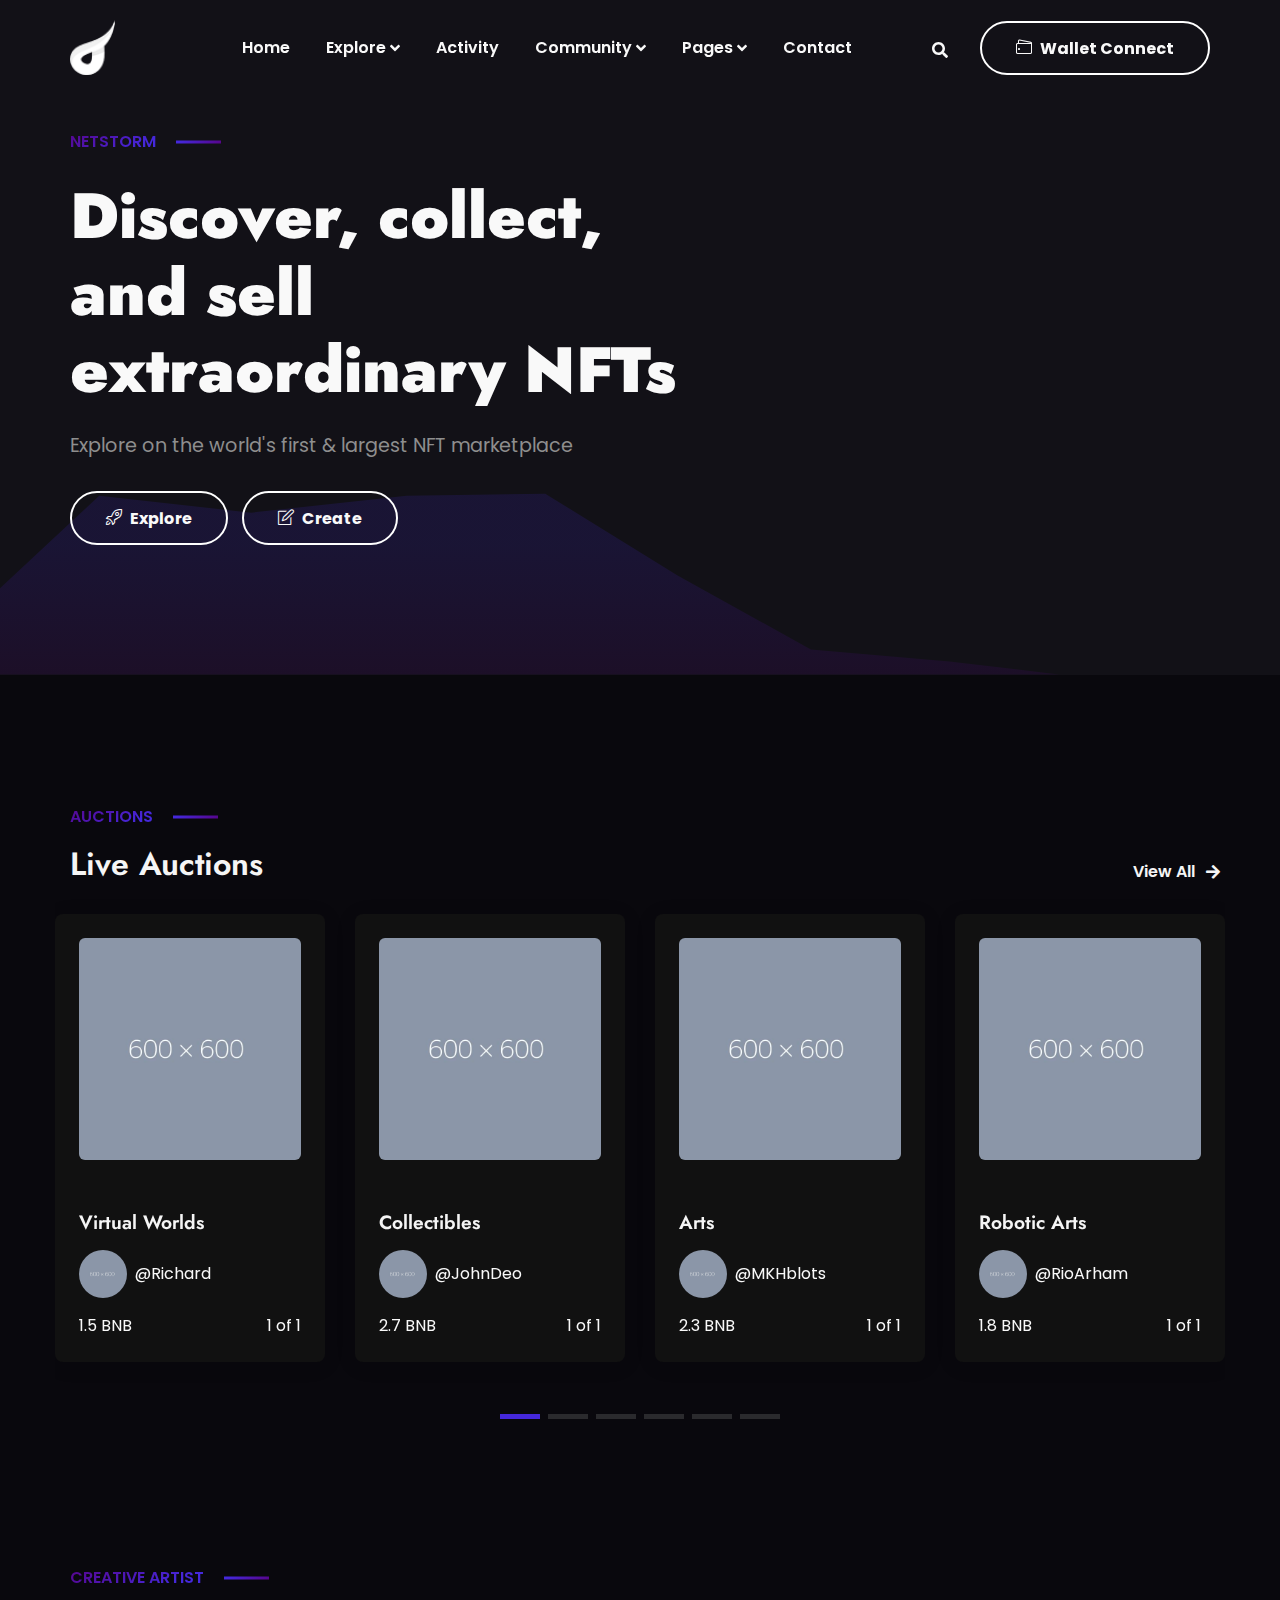
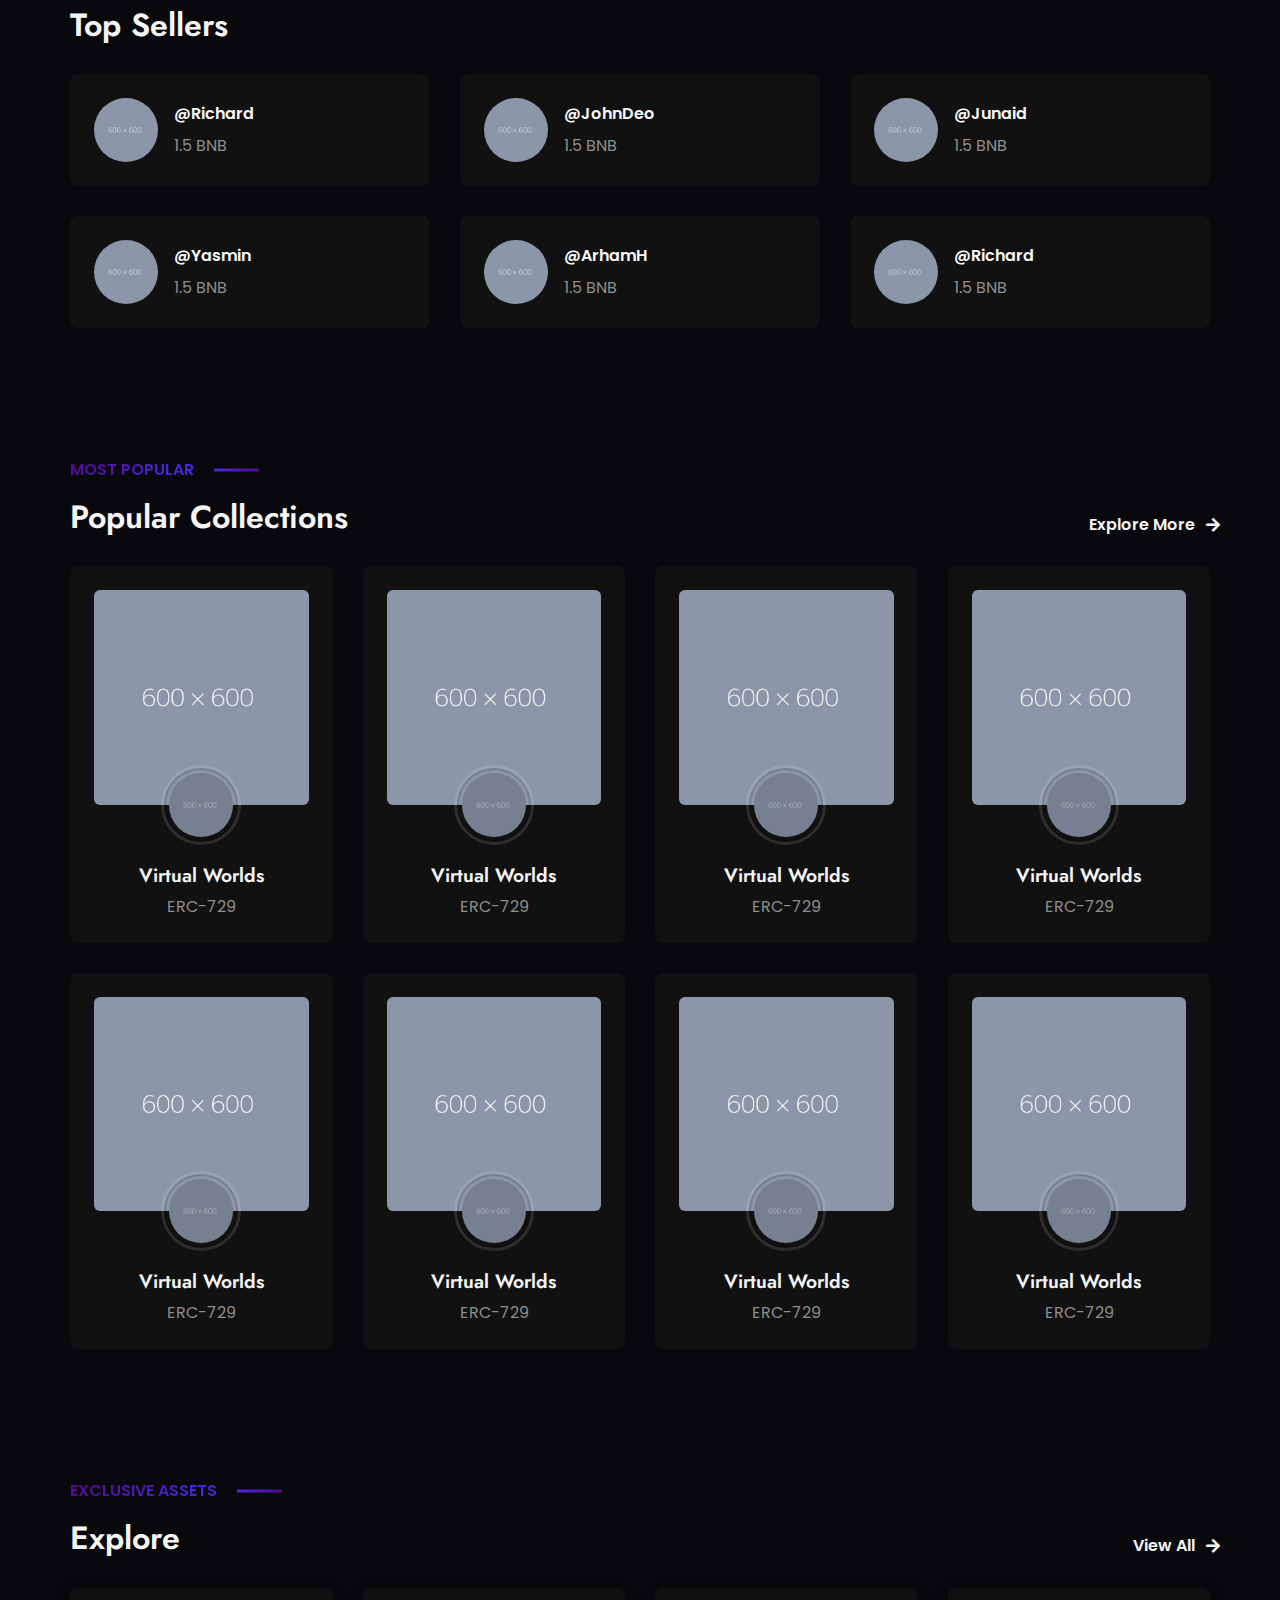
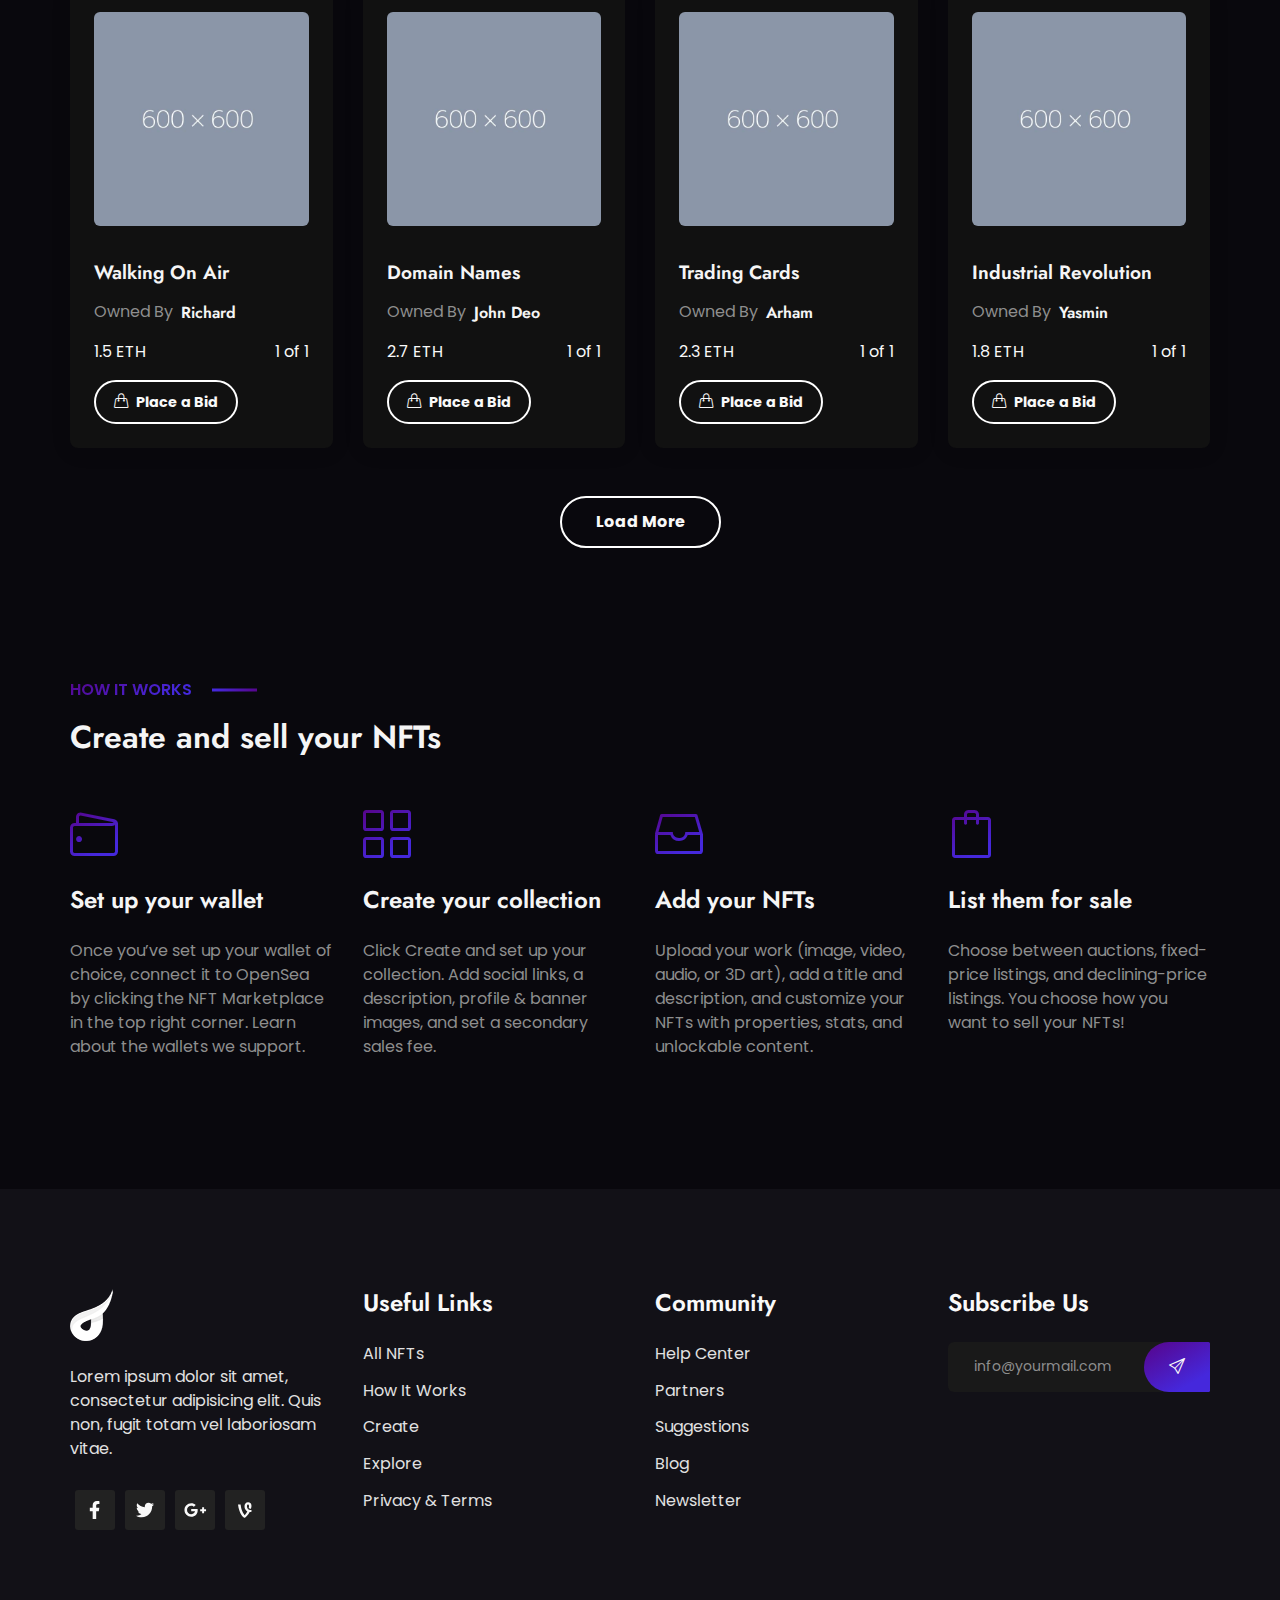
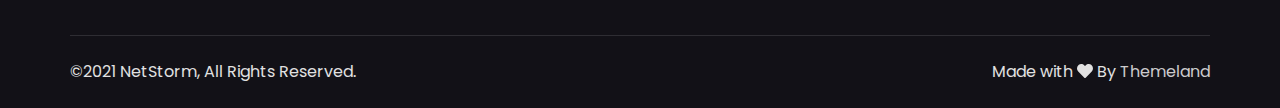
==== index.html @ d0dd3649 "initial commit" ====
<!doctype html>
<html class="no-js" lang="en">

<head>
    <meta charset="UTF-8">
    <meta name="description" content="">
    <meta http-equiv="X-UA-Compatible" content="IE=edge">
    <meta name="viewport" content="width=device-width, initial-scale=1, shrink-to-fit=no">
    <!-- The above 4 meta tags *must* come first in the head; any other head content must come *after* these tags -->

    <!-- Title  -->
    <title>NetStorm - NFT Marketplace HTML Template</title>

    <!-- Favicon  -->
    <link rel="icon" href="assets/img/favicon.png">

    <!-- ***** All CSS Files ***** -->

    <!-- Style css -->
    <link rel="stylesheet" href="assets/css/style.css">

</head>

<body>
    <!--====== Preloader Area Start ======-->
    <div id="netstorm-preloader" class="netstorm-preloader">
        <!-- Preloader Animation -->
        <div class="preloader-animation">
            <!-- Spinner -->
            <div class="spinner"></div>
            <p class="fw-5 text-center text-uppercase">Loading</p>
        </div>
        <!-- Loader Animation -->
        <div class="loader-animation">
            <div class="row h-100">
                <!-- Single Loader -->
                <div class="col-3 single-loader p-0">
                    <div class="loader-bg"></div>
                </div>
                <!-- Single Loader -->
                <div class="col-3 single-loader p-0">
                    <div class="loader-bg"></div>
                </div>
                <!-- Single Loader -->
                <div class="col-3 single-loader p-0">
                    <div class="loader-bg"></div>
                </div>
                <!-- Single Loader -->
                <div class="col-3 single-loader p-0">
                    <div class="loader-bg"></div>
                </div>
            </div>
        </div>
    </div>
    <!--====== Preloader Area End ======-->

    <div class="main">
        <!-- ***** Header Start ***** -->
        <header id="header">
            <!-- Navbar -->
            <nav data-aos="zoom-out" data-aos-delay="800" class="navbar navbar-expand">
                <div class="container header">
                    <!-- Navbar Brand-->
                    <a class="navbar-brand" href="index.html">
                        <img class="navbar-brand-sticky" src="assets/img/logo/logo.png" alt="sticky brand-logo">
                    </a>
                    <div class="ml-auto"></div>
                    <!-- Navbar -->
                    <ul class="navbar-nav items mx-auto">
                        <li class="nav-item dropdown">
                            <a class="nav-link" href="index.html">Home</a>
                        </li>
                        <li class="nav-item dropdown">
                            <a class="nav-link" href="#">Explore <i class="fas fa-angle-down ml-1"></i></a>
                            <ul class="dropdown-menu">
                                <li class="nav-item"><a href="explore-1.html" class="nav-link">Explore Style 1</a></li>
                                <li class="nav-item"><a href="explore-2.html" class="nav-link">Explore Style 2</a></li>
                                <li class="nav-item"><a href="explore-3.html" class="nav-link">Explore Style 3</a></li>
                                <li class="nav-item"><a href="explore-4.html" class="nav-link">Explore Style 4</a></li>
                                <li class="nav-item"><a href="auctions.html" class="nav-link">Live Auctions</a></li>
                                <li class="nav-item"><a href="item-details.html" class="nav-link">Item Details</a></li>
                            </ul>
                        </li>
                        <li class="nav-item">
                            <a href="activity.html" class="nav-link">Activity</a>
                        </li>
                        <li class="nav-item dropdown">
                            <a class="nav-link" href="#">Community <i class="fas fa-angle-down ml-1"></i></a>
                            <ul class="dropdown-menu">
                                <li class="nav-item"><a href="blog.html" class="nav-link">Blog</a></li>
                                <li class="nav-item"><a href="blog-single.html" class="nav-link">Blog Single</a></li>
                                <li class="nav-item"><a href="help-center.html" class="nav-link">Help Center</a></li>
                            </ul>
                        </li>
                        <li class="nav-item dropdown">
                            <a class="nav-link" href="#">Pages <i class="fas fa-angle-down ml-1"></i></a>
                            <ul class="dropdown-menu">
                                <li class="nav-item"><a href="authors.html" class="nav-link">Authors</a></li>
                                <li class="nav-item"><a href="author.html" class="nav-link">Author</a></li>
                                <li class="nav-item"><a href="wallet-connect.html" class="nav-link">Wallet Connect</a></li>
                                <li class="nav-item"><a href="create.html" class="nav-link">Create</a></li>
                                <li class="nav-item"><a href="login.html" class="nav-link">Login</a></li>
                                <li class="nav-item"><a href="signup.html" class="nav-link">Signup</a></li>
                            </ul>
                        </li>
                        <li class="nav-item">
                            <a href="contact.html" class="nav-link">Contact</a>
                        </li>
                    </ul>
                    <!-- Navbar Icons -->
                    <ul class="navbar-nav icons">
                        <li class="nav-item">
                            <a href="#" class="nav-link" data-toggle="modal" data-target="#search">
                                <i class="fas fa-search"></i>
                            </a>
                        </li>
                    </ul>

                    <!-- Navbar Toggler -->
                    <ul class="navbar-nav toggle">
                        <li class="nav-item">
                            <a href="#" class="nav-link" data-toggle="modal" data-target="#menu">
                                <i class="fas fa-bars toggle-icon m-0"></i>
                            </a>
                        </li>
                    </ul>

                    <!-- Navbar Action Button -->
                    <ul class="navbar-nav action">
                        <li class="nav-item ml-3">
                            <a href="wallet-connect.html" class="btn ml-lg-auto btn-bordered-white"><i class="icon-wallet mr-md-2"></i>Wallet Connect</a>
                        </li>
                    </ul>
                </div>
            </nav>
        </header>
        <!-- ***** Header End ***** -->

        <!-- ***** Hero Area Start ***** -->
        <section class="hero-section">
            <div class="container">
                <div class="row">
                    <div class="col-12 col-md-6 col-lg-7">
                        <span>NetStorm</span>
                        <h1 class="mt-4">Discover, collect, and sell extraordinary NFTs</h1>
                        <p>Explore on the world's first & largest NFT marketplace</p>
                        <!-- Buttons -->
                        <div class="button-group">
                            <a class="btn btn-bordered-white" href="explore-1.html"><i class="icon-rocket mr-2"></i>Explore</a>
                            <a class="btn btn-bordered-white" href="create.html"><i class="icon-note mr-2"></i>Create</a>
                        </div>
                    </div>
                </div>
            </div>
            <!-- Shape -->
            <div class="shape">
                <svg xmlns="http://www.w3.org/2000/svg" viewBox="0 0 1440 465" version="1.1">
                    <defs>
                        <linearGradient x1="49.7965246%" y1="28.2355058%" x2="49.7778147%" y2="98.4657689%" id="linearGradient-1">
                            <stop stop-color="rgba(69,40,220, 0.15)" offset="0%" />
                            <stop stop-color="rgba(87,4,138, 0.15)" offset="100%" />
                        </linearGradient>
                    </defs>
                    <g id="Page-1" stroke="none" stroke-width="1" fill="none" fill-rule="evenodd">
                        <polygon points="" fill="url(#linearGradient-1)">
                            <animate id="graph-animation" xmlns="http://www.w3.org/2000/svg" dur="2s" repeatCount="" attributeName="points" values="0,464 0,464 111.6,464 282.5,464 457.4,464 613.4,464 762.3,464 912.3,464 1068.2,464 1191.2,464 1328.1,464 1440.1,464 1440.1,464 0,464; 0,464 0,367 111.6,323.3 282.5,373 457.4,423.8 613.4,464 762.3,464 912.3,464 1068.2,464 1191.2,464 1328.1,464 1440.1,464 1440.1,464 0,464; 0,464 0,367 111.6,263 282.5,336.6 457.4,363.5 613.4,414.4 762.3,464 912.3,464 1068.2,464 1191.2,464 1328.1,464 1440.1,464 1440.1,464 0,464; 0,464 0,367 111.6,263 282.5,282 457.4,323.3 613.4,340 762.3,425.6 912.3,464 1068.2,464 1191.2,464 1328.1,464 1440.1,464 1440.1,464 0,464; 0,464 0,367 111.6,263 282.5,282 457.4,263 613.4,290.4 762.3,368 912.3,446.4 1068.2,464 1191.2,464 1328.1,464 1440.1,464 1440.1,464 0,464; 0,464 0,367 111.6,263 282.5,282 457.4,263 613.4,216 762.3,329.6 912.3,420 1068.2,427.6 1191.2,464 1328.1,464 1440.1,464 1440.1,464 0,464; 0,464 0,367 111.6,263 282.5,282 457.4,263 613.4,216 762.3,272 912.3,402.4 1068.2,373 1191.2,412 1328.1,464 1440.1,464 1440.1,464 0,464; 0,464 0,367 111.6,263 282.5,282 457.4,263 613.4,216 762.3,272 912.3,376 1068.2,336.6 1191.2,334 1328.1,404 1440.1,464 1440.1,464 0,464; 0,464 0,367 111.6,263 282.5,282 457.4,263 613.4,216 762.3,272 912.3,376 1068.2,282 1191.2,282 1328.1,314 1440.1,372.8 1440.1,464 0,464; 0,464 0,367 111.6,263 282.5,282 457.4,263 613.4,216 762.3,272 912.3,376 1068.2,282 1191.2,204 1328.1,254 1440.1,236 1440.1,464 0,464; 0,464 0,367 111.6,263 282.5,282 457.4,263 613.4,216 762.3,272 912.3,376 1068.2,282 1191.2,204 1328.1,164 1440.1,144.79999999999998 1440.1,464 0,464; 0,464 0,367 111.6,263 282.5,282 457.4,263 613.4,216 762.3,272 912.3,376 1068.2,282 1191.2,204 1328.1,164 1440.1,8 1440.1,464 0,464;" fill="freeze" />
                        </polygon>
                    </g>
                </svg>
            </div>
		</section>
        <!-- ***** Hero Area End ***** -->

        <!-- ***** Live Auctions Area Start ***** -->
        <section class="live-auctions-area">
            <div class="container">
                <div class="row">
                    <div class="col-12">
                        <!-- Intro -->
                        <div class="intro d-flex justify-content-between align-items-end m-0">
                            <div class="intro-content">
                                <span>Auctions</span>
                                <h3 class="mt-3 mb-0">Live Auctions</h3>
                            </div>
                            <div class="intro-btn">
                                <a class="btn content-btn" href="auctions.html">View All</a>
                            </div>
                        </div>
                    </div>
                </div>
                <div class="auctions-slides">
                    <div class="swiper-container slider-mid items">
                        <div class="swiper-wrapper">
                            <!-- Single Slide -->
                            <div class="swiper-slide item">
                                <div class="card">
                                    <div class="image-over">
                                        <a href="item-details.html">
                                            <img class="card-img-top" src="assets/img/content/auction_1.jpg" alt="">
                                        </a>
                                    </div>
                                    <!-- Card Caption -->
                                    <div class="card-caption col-12 p-0">
                                        <!-- Card Body -->
                                        <div class="card-body">
                                            <div class="countdown-times mb-3">
                                                <div class='countdown d-flex justify-content-center' data-date="2021-12-09"></div>
                                            </div>
                                            <a href="item-details.html">
                                                <h5 class="mb-0">Virtual Worlds</h5>
                                            </a>
                                            <a class="seller d-flex align-items-center my-3" href="item-details.html">
                                                <img class="avatar-sm rounded-circle" src="assets/img/content/avatar_1.jpg" alt="">
                                                <span class="ml-2">@Richard</span>
                                            </a>
                                            <div class="card-bottom d-flex justify-content-between">
                                                <span>1.5 BNB</span>
                                                <span>1 of 1</span>
                                            </div>
                                        </div>
                                    </div>
                                </div>
                            </div>
                            <!-- Single Slide -->
                            <div class="swiper-slide item">
                                <div class="card">
                                    <div class="image-over">
                                        <a href="item-details.html">
                                            <img class="card-img-top" src="assets/img/content/auction_2.jpg" alt="">
                                        </a>
                                    </div>
                                    <!-- Card Caption -->
                                    <div class="card-caption col-12 p-0">
                                        <!-- Card Body -->
                                        <div class="card-body">
                                            <div class="countdown-times mb-3">
                                                <div class='countdown d-flex justify-content-center' data-date="2021-10-05"></div>
                                            </div>
                                            <a href="item-details.html">
                                                <h5 class="mb-0">Collectibles</h5>
                                            </a>
                                            <a class="seller d-flex align-items-center my-3" href="item-details.html">
                                                <img class="avatar-sm rounded-circle" src="assets/img/content/avatar_2.jpg" alt="">
                                                <span class="ml-2">@JohnDeo</span>
                                            </a>
                                            <div class="card-bottom d-flex justify-content-between">
                                                <span>2.7 BNB</span>
                                                <span>1 of 1</span>
                                            </div>
                                        </div>
                                    </div>
                                </div>
                            </div>
                            <!-- Single Slide -->
                            <div class="swiper-slide item">
                                <div class="card">
                                    <div class="image-over">
                                        <a href="item-details.html">
                                            <img class="card-img-top" src="assets/img/content/auction_3.jpg" alt="">
                                        </a>
                                    </div>
                                    <!-- Card Caption -->
                                    <div class="card-caption col-12 p-0">
                                        <!-- Card Body -->
                                        <div class="card-body">
                                            <div class="countdown-times mb-3">
                                                <div class='countdown d-flex justify-content-center' data-date="2021-09-15"></div>
                                            </div>
                                            <a href="item-details.html">
                                                <h5 class="mb-0">Arts</h5>
                                            </a>
                                            <a class="seller d-flex align-items-center my-3" href="item-details.html">
                                                <img class="avatar-sm rounded-circle" src="assets/img/content/avatar_3.jpg" alt="">
                                                <span class="ml-2">@MKHblots</span>
                                            </a>
                                            <div class="card-bottom d-flex justify-content-between">
                                                <span>2.3 BNB</span>
                                                <span>1 of 1</span>
                                            </div>
                                        </div>
                                    </div>
                                </div>
                            </div>
                            <!-- Single Slide -->
                            <div class="swiper-slide item">
                                <div class="card">
                                    <div class="image-over">
                                        <a href="item-details.html">
                                            <img class="card-img-top" src="assets/img/content/auction_4.jpg" alt="">
                                        </a>
                                    </div>
                                    <!-- Card Caption -->
                                    <div class="card-caption col-12 p-0">
                                        <!-- Card Body -->
                                        <div class="card-body">
                                            <div class="countdown-times mb-3">
                                                <div class='countdown d-flex justify-content-center' data-date="2021-12-29"></div>
                                            </div>
                                            <a href="item-details.html">
                                                <h5 class="mb-0">Robotic Arts</h5>
                                            </a>
                                            <a class="seller d-flex align-items-center my-3" href="item-details.html">
                                                <img class="avatar-sm rounded-circle" src="assets/img/content/avatar_4.jpg" alt="">
                                                <span class="ml-2">@RioArham</span>
                                            </a>
                                            <div class="card-bottom d-flex justify-content-between">
                                                <span>1.8 BNB</span>
                                                <span>1 of 1</span>
                                            </div>
                                        </div>
                                    </div>
                                </div>
                            </div>
                            <!-- Single Slide -->
                            <div class="swiper-slide item">
                                <div class="card">
                                    <div class="image-over">
                                        <a href="item-details.html">
                                            <img class="card-img-top" src="assets/img/content/auction_5.jpg" alt="">
                                        </a>
                                    </div>
                                    <!-- Card Caption -->
                                    <div class="card-caption col-12 p-0">
                                        <!-- Card Body -->
                                        <div class="card-body">
                                            <div class="countdown-times mb-3">
                                                <div class='countdown d-flex justify-content-center' data-date="2022-01-24"></div>
                                            </div>
                                            <a href="item-details.html">
                                                <h5 class="mb-0">Design Illusions</h5>
                                            </a>
                                            <a class="seller d-flex align-items-center my-3" href="item-details.html">
                                                <img class="avatar-sm rounded-circle" src="assets/img/content/avatar_5.jpg" alt="">
                                                <span class="ml-2">@ArtNox</span>
                                            </a>
                                            <div class="card-bottom d-flex justify-content-between">
                                                <span>1.7 BNB</span>
                                                <span>1 of 1</span>
                                            </div>
                                        </div>
                                    </div>
                                </div>
                            </div>
                            <!-- Single Slide -->
                            <div class="swiper-slide item">
                                <div class="card">
                                    <div class="image-over">
                                        <a href="item-details.html">
                                            <img class="card-img-top" src="assets/img/content/auction_6.jpg" alt="">
                                        </a>
                                    </div>
                                    <!-- Card Caption -->
                                    <div class="card-caption col-12 p-0">
                                        <!-- Card Body -->
                                        <div class="card-body">
                                            <div class="countdown-times mb-3">
                                                <div class='countdown d-flex justify-content-center' data-date="2022-03-30"></div>
                                            </div>
                                            <a href="item-details.html">
                                                <h5 class="mb-0">Design Illusions</h5>
                                            </a>
                                            <a class="seller d-flex align-items-center my-3" href="item-details.html">
                                                <img class="avatar-sm rounded-circle" src="assets/img/content/avatar_6.jpg" alt="">
                                                <span class="ml-2">@ArtNox</span>
                                            </a>
                                            <div class="card-bottom d-flex justify-content-between">
                                                <span>1.7 BNB</span>
                                                <span>1 of 1</span>
                                            </div>
                                        </div>
                                    </div>
                                </div>
                            </div>
                        </div>
                        <div class="swiper-pagination"></div>
                    </div>
                </div>
            </div>
        </section>
        <!-- ***** Live Auctions Area End ***** -->

        <!-- ***** Top Sellers Area Start ***** -->
        <section class="top-seller-area p-0">
            <div class="container">
                <div class="row">
                    <div class="col-12">
                        <!-- Intro -->
                        <div class="intro m-0">
                            <div class="intro-content">
                                <span>Creative Artist</span>
                                <h3 class="mt-3 mb-0">Top Sellers</h3>
                            </div>
                        </div>
                    </div>
                </div>
                <div class="row items">
                    <div class="col-12 col-sm-6 col-lg-4 item">
                        <!-- Single Seller -->
                        <div class="card no-hover">
                            <div class="single-seller d-flex align-items-center">
                                <a href="author.html">
                                    <img class="avatar-md rounded-circle" src="assets/img/content/avatar_1.jpg" alt="">
                                </a>
                                <!-- Seller Info -->
                                <div class="seller-info ml-3">
                                    <a class="seller mb-2" href="author.html">@Richard</a>
                                    <span>1.5 BNB</span>
                                </div>
                            </div>
                        </div>
                    </div>
                    <div class="col-12 col-sm-6 col-lg-4 item">
                        <!-- Single Seller -->
                        <div class="card no-hover">
                            <div class="single-seller d-flex align-items-center">
                                <a href="author.html">
                                    <img class="avatar-md rounded-circle" src="assets/img/content/avatar_2.jpg" alt="">
                                </a>
                                <!-- Seller Info -->
                                <div class="seller-info ml-3">
                                    <a class="seller mb-2" href="author.html">@JohnDeo</a>
                                    <span>1.5 BNB</span>
                                </div>
                            </div>
                        </div>
                    </div>
                    <div class="col-12 col-sm-6 col-lg-4 item">
                        <!-- Single Seller -->
                        <div class="card no-hover">
                            <div class="single-seller d-flex align-items-center">
                                <a href="author.html">
                                    <img class="avatar-md rounded-circle" src="assets/img/content/avatar_3.jpg" alt="">
                                </a>
                                <!-- Seller Info -->
                                <div class="seller-info ml-3">
                                    <a class="seller mb-2" href="author.html">@Junaid</a>
                                    <span>1.5 BNB</span>
                                </div>
                            </div>
                        </div>
                    </div>
                    <div class="col-12 col-sm-6 col-lg-4 item">
                        <!-- Single Seller -->
                        <div class="card no-hover">
                            <div class="single-seller d-flex align-items-center">
                                <a href="author.html">
                                    <img class="avatar-md rounded-circle" src="assets/img/content/avatar_4.jpg" alt="">
                                </a>
                                <!-- Seller Info -->
                                <div class="seller-info ml-3">
                                    <a class="seller mb-2" href="author.html">@Yasmin</a>
                                    <span>1.5 BNB</span>
                                </div>
                            </div>
                        </div>
                    </div>
                    <div class="col-12 col-sm-6 col-lg-4 item">
                        <!-- Single Seller -->
                        <div class="card no-hover">
                            <div class="single-seller d-flex align-items-center">
                                <a href="author.html">
                                    <img class="avatar-md rounded-circle" src="assets/img/content/avatar_5.jpg" alt="">
                                </a>
                                <!-- Seller Info -->
                                <div class="seller-info ml-3">
                                    <a class="seller mb-2" href="author.html">@ArhamH</a>
                                    <span>1.5 BNB</span>
                                </div>
                            </div>
                        </div>
                    </div>
                    <div class="col-12 col-sm-6 col-lg-4 item">
                        <!-- Single Seller -->
                        <div class="card no-hover">
                            <div class="single-seller d-flex align-items-center">
                                <a href="author.html">
                                    <img class="avatar-md rounded-circle" src="assets/img/content/avatar_6.jpg" alt="">
                                </a>
                                <!-- Seller Info -->
                                <div class="seller-info ml-3">
                                    <a class="seller mb-2" href="author.html">@Richard</a>
                                    <span>1.5 BNB</span>
                                </div>
                            </div>
                        </div>
                    </div>
                </div>
            </div>
        </section>
        <!-- ***** Top Sellers Area End ***** -->

        <!-- ***** Popular Collections Area Start ***** -->
        <section class="popular-collections-area">
            <div class="container">
                <div class="row">
                    <div class="col-12">
                        <!-- Intro -->
                        <div class="intro d-flex justify-content-between align-items-end m-0">
                            <div class="intro-content">
                                <span>Most Popular</span>
                                <h3 class="mt-3 mb-0">Popular Collections</h3>
                            </div>
                            <div class="intro-btn">
                                <a class="btn content-btn text-left" href="explore-2.html">Explore More</a>
                            </div>
                        </div>
                    </div>
                </div>
                <div class="row items">
                    <div class="col-12 col-sm-6 col-lg-3 item">
                        <div class="card no-hover text-center">
                            <div class="image-over">
                                <a href="item-details.html">
                                    <img class="card-img-top" src="assets/img/content/auction_1.jpg" alt="">
                                </a>
                                <!-- Seller -->
                                <a class="seller" href="item-details.html">
                                    <div class="seller-thumb avatar-lg">
                                        <img class="rounded-circle" src="assets/img/content/avatar_1.jpg" alt="">
                                    </div>
                                </a>
                            </div>
                            <!-- Card Caption -->
                            <div class="card-caption col-12 p-0">
                                <!-- Card Body -->
                                <div class="card-body mt-4">
                                    <a href="item-details.html">
                                        <h5 class="mb-2">Virtual Worlds</h5>
                                    </a>
                                    <span>ERC-729</span>
                                </div>
                            </div>
                        </div>
                    </div>
                    <div class="col-12 col-sm-6 col-lg-3 item">
                        <div class="card no-hover text-center">
                            <div class="image-over">
                                <a href="item-details.html">
                                    <img class="card-img-top" src="assets/img/content/auction_2.jpg" alt="">
                                </a>
                                <!-- Seller -->
                                <a class="seller" href="item-details.html">
                                    <div class="seller-thumb avatar-lg">
                                        <img class="rounded-circle" src="assets/img/content/avatar_2.jpg" alt="">
                                    </div>
                                </a>
                            </div>
                            <!-- Card Caption -->
                            <div class="card-caption col-12 p-0">
                                <!-- Card Body -->
                                <div class="card-body mt-4">
                                    <a href="item-details.html">
                                        <h5 class="mb-2">Virtual Worlds</h5>
                                    </a>
                                    <span>ERC-729</span>
                                </div>
                            </div>
                        </div>
                    </div>
                    <div class="col-12 col-sm-6 col-lg-3 item">
                        <div class="card no-hover text-center">
                            <div class="image-over">
                                <a href="item-details.html">
                                    <img class="card-img-top" src="assets/img/content/auction_3.jpg" alt="">
                                </a>
                                <!-- Seller -->
                                <a class="seller" href="item-details.html">
                                    <div class="seller-thumb avatar-lg">
                                        <img class="rounded-circle" src="assets/img/content/avatar_3.jpg" alt="">
                                    </div>
                                </a>
                            </div>
                            <!-- Card Caption -->
                            <div class="card-caption col-12 p-0">
                                <!-- Card Body -->
                                <div class="card-body mt-4">
                                    <a href="item-details.html">
                                        <h5 class="mb-2">Virtual Worlds</h5>
                                    </a>
                                    <span>ERC-729</span>
                                </div>
                            </div>
                        </div>
                    </div>
                    <div class="col-12 col-sm-6 col-lg-3 item">
                        <div class="card no-hover text-center">
                            <div class="image-over">
                                <a href="item-details.html">
                                    <img class="card-img-top" src="assets/img/content/auction_4.jpg" alt="">
                                </a>
                                <!-- Seller -->
                                <a class="seller" href="item-details.html">
                                    <div class="seller-thumb avatar-lg">
                                        <img class="rounded-circle" src="assets/img/content/avatar_4.jpg" alt="">
                                    </div>
                                </a>
                            </div>
                            <!-- Card Caption -->
                            <div class="card-caption col-12 p-0">
                                <!-- Card Body -->
                                <div class="card-body mt-4">
                                    <a href="item-details.html">
                                        <h5 class="mb-2">Virtual Worlds</h5>
                                    </a>
                                    <span>ERC-729</span>
                                </div>
                            </div>
                        </div>
                    </div>
                    <div class="col-12 col-sm-6 col-lg-3 item">
                        <div class="card no-hover text-center">
                            <div class="image-over">
                                <a href="item-details.html">
                                    <img class="card-img-top" src="assets/img/content/auction_5.jpg" alt="">
                                </a>
                                <!-- Seller -->
                                <a class="seller" href="item-details.html">
                                    <div class="seller-thumb avatar-lg">
                                        <img class="rounded-circle" src="assets/img/content/avatar_5.jpg" alt="">
                                    </div>
                                </a>
                            </div>
                            <!-- Card Caption -->
                            <div class="card-caption col-12 p-0">
                                <!-- Card Body -->
                                <div class="card-body mt-4">
                                    <a href="item-details.html">
                                        <h5 class="mb-2">Virtual Worlds</h5>
                                    </a>
                                    <span>ERC-729</span>
                                </div>
                            </div>
                        </div>
                    </div>
                    <div class="col-12 col-sm-6 col-lg-3 item">
                        <div class="card no-hover text-center">
                            <div class="image-over">
                                <a href="item-details.html">
                                    <img class="card-img-top" src="assets/img/content/auction_6.jpg" alt="">
                                </a>
                                <!-- Seller -->
                                <a class="seller" href="item-details.html">
                                    <div class="seller-thumb avatar-lg">
                                        <img class="rounded-circle" src="assets/img/content/avatar_6.jpg" alt="">
                                    </div>
                                </a>
                            </div>
                            <!-- Card Caption -->
                            <div class="card-caption col-12 p-0">
                                <!-- Card Body -->
                                <div class="card-body mt-4">
                                    <a href="item-details.html">
                                        <h5 class="mb-2">Virtual Worlds</h5>
                                    </a>
                                    <span>ERC-729</span>
                                </div>
                            </div>
                        </div>
                    </div>
                    <div class="col-12 col-sm-6 col-lg-3 item">
                        <div class="card no-hover text-center">
                            <div class="image-over">
                                <a href="item-details.html">
                                    <img class="card-img-top" src="assets/img/content/auction_1.jpg" alt="">
                                </a>
                                <!-- Seller -->
                                <a class="seller" href="item-details.html">
                                    <div class="seller-thumb avatar-lg">
                                        <img class="rounded-circle" src="assets/img/content/avatar_7.jpg" alt="">
                                    </div>
                                </a>
                            </div>
                            <!-- Card Caption -->
                            <div class="card-caption col-12 p-0">
                                <!-- Card Body -->
                                <div class="card-body mt-4">
                                    <a href="item-details.html">
                                        <h5 class="mb-2">Virtual Worlds</h5>
                                    </a>
                                    <span>ERC-729</span>
                                </div>
                            </div>
                        </div>
                    </div>
                    <div class="col-12 col-sm-6 col-lg-3 item">
                        <div class="card no-hover text-center">
                            <div class="image-over">
                                <a href="item-details.html">
                                    <img class="card-img-top" src="assets/img/content/auction_2.jpg" alt="">
                                </a>
                                <!-- Seller -->
                                <a class="seller" href="item-details.html">
                                    <div class="seller-thumb avatar-lg">
                                        <img class="rounded-circle" src="assets/img/content/avatar_8.jpg" alt="">
                                    </div>
                                </a>
                            </div>
                            <!-- Card Caption -->
                            <div class="card-caption col-12 p-0">
                                <!-- Card Body -->
                                <div class="card-body mt-4">
                                    <a href="item-details.html">
                                        <h5 class="mb-2">Virtual Worlds</h5>
                                    </a>
                                    <span>ERC-729</span>
                                </div>
                            </div>
                        </div>
                    </div>
                </div>
            </div>
        </section>
        <!-- ***** Popular Collections Area End ***** -->

        <!-- ***** Explore Area Start ***** -->
        <section class="explore-area load-more p-0">
            <div class="container">
                <div class="row">
                    <div class="col-12">
                        <!-- Intro -->
                        <div class="intro d-flex justify-content-between align-items-end m-0">
                            <div class="intro-content">
                                <span>Exclusive Assets</span>
                                <h3 class="mt-3 mb-0">Explore</h3>
                            </div>
                            <div class="intro-btn">
                                <a class="btn content-btn" href="explore-3.html">View All</a>
                            </div>
                        </div>
                    </div>
                </div>
                <div class="row items">
                    <div class="col-12 col-sm-6 col-lg-3 item">
                        <div class="card">
                            <div class="image-over">
                                <a href="item-details.html">
                                    <img class="card-img-top" src="assets/img/content/auction_1.jpg" alt="">
                                </a>
                            </div>
                            <!-- Card Caption -->
                            <div class="card-caption col-12 p-0">
                                <!-- Card Body -->
                                <div class="card-body">
                                    <a href="item-details.html">
                                        <h5 class="mb-0">Walking On Air</h5>
                                    </a>
                                    <div class="seller d-flex align-items-center my-3">
                                        <span>Owned By</span>
                                        <a href="author.html">
                                            <h6 class="ml-2 mb-0">Richard</h6>
                                        </a>
                                    </div>
                                    <div class="card-bottom d-flex justify-content-between">
                                        <span>1.5 ETH</span>
                                        <span>1 of 1</span>
                                    </div>
                                    <a class="btn btn-bordered-white btn-smaller mt-3" href="login.html"><i class="icon-handbag mr-2"></i>Place a Bid</a>
                                </div>
                            </div>
                        </div>
                    </div>
                    <div class="col-12 col-sm-6 col-lg-3 item">
                        <div class="card">
                            <div class="image-over">
                                <a href="item-details.html">
                                    <img class="card-img-top" src="assets/img/content/auction_2.jpg" alt="">
                                </a>
                            </div>
                            <!-- Card Caption -->
                            <div class="card-caption col-12 p-0">
                                <!-- Card Body -->
                                <div class="card-body">
                                    <a href="item-details.html">
                                        <h5 class="mb-0">Domain Names</h5>
                                    </a>
                                    <div class="seller d-flex align-items-center my-3">
                                        <span>Owned By</span>
                                        <a href="author.html">
                                            <h6 class="ml-2 mb-0">John Deo</h6>
                                        </a>
                                    </div>
                                    <div class="card-bottom d-flex justify-content-between">
                                        <span>2.7 ETH</span>
                                        <span>1 of 1</span>
                                    </div>
                                    <a class="btn btn-bordered-white btn-smaller mt-3" href="login.html"><i class="icon-handbag mr-2"></i>Place a Bid</a>
                                </div>
                            </div>
                        </div>
                    </div>
                    <div class="col-12 col-sm-6 col-lg-3 item">
                        <div class="card">
                            <div class="image-over">
                                <a href="item-details.html">
                                    <img class="card-img-top" src="assets/img/content/auction_3.jpg" alt="">
                                </a>
                            </div>
                            <!-- Card Caption -->
                            <div class="card-caption col-12 p-0">
                                <!-- Card Body -->
                                <div class="card-body">
                                    <a href="item-details.html">
                                        <h5 class="mb-0">Trading Cards</h5>
                                    </a>
                                    <div class="seller d-flex align-items-center my-3">
                                        <span>Owned By</span>
                                        <a href="author.html">
                                            <h6 class="ml-2 mb-0">Arham</h6>
                                        </a>
                                    </div>
                                    <div class="card-bottom d-flex justify-content-between">
                                        <span>2.3 ETH</span>
                                        <span>1 of 1</span>
                                    </div>
                                    <a class="btn btn-bordered-white btn-smaller mt-3" href="login.html"><i class="icon-handbag mr-2"></i>Place a Bid</a>
                                </div>
                            </div>
                        </div>
                    </div>
                    <div class="col-12 col-sm-6 col-lg-3 item">
                        <div class="card">
                            <div class="image-over">
                                <a href="item-details.html">
                                    <img class="card-img-top" src="assets/img/content/auction_4.jpg" alt="">
                                </a>
                            </div>
                            <!-- Card Caption -->
                            <div class="card-caption col-12 p-0">
                                <!-- Card Body -->
                                <div class="card-body">
                                    <a href="item-details.html">
                                        <h5 class="mb-0">Industrial Revolution</h5>
                                    </a>
                                    <div class="seller d-flex align-items-center my-3">
                                        <span>Owned By</span>
                                        <a href="author.html">
                                            <h6 class="ml-2 mb-0">Yasmin</h6>
                                        </a>
                                    </div>
                                    <div class="card-bottom d-flex justify-content-between">
                                        <span>1.8 ETH</span>
                                        <span>1 of 1</span>
                                    </div>
                                    <a class="btn btn-bordered-white btn-smaller mt-3" href="login.html"><i class="icon-handbag mr-2"></i>Place a Bid</a>
                                </div>
                            </div>
                        </div>
                    </div>
                    <div class="col-12 col-sm-6 col-lg-3 item">
                        <div class="card">
                            <div class="image-over">
                                <a href="item-details.html">
                                    <img class="card-img-top" src="assets/img/content/auction_5.jpg" alt="">
                                </a>
                            </div>
                            <!-- Card Caption -->
                            <div class="card-caption col-12 p-0">
                                <!-- Card Body -->
                                <div class="card-body">
                                    <a href="item-details.html">
                                        <h5 class="mb-0">Utility</h5>
                                    </a>
                                    <div class="seller d-flex align-items-center my-3">
                                        <span>Owned By</span>
                                        <a href="author.html">
                                            <h6 class="ml-2 mb-0">Junaid</h6>
                                        </a>
                                    </div>
                                    <div class="card-bottom d-flex justify-content-between">
                                        <span>1.7 ETH</span>
                                        <span>1 of 1</span>
                                    </div>
                                    <a class="btn btn-bordered-white btn-smaller mt-3" href="login.html"><i class="icon-handbag mr-2"></i>Place a Bid</a>
                                </div>
                            </div>
                        </div>
                    </div>
                    <div class="col-12 col-sm-6 col-lg-3 item">
                        <div class="card">
                            <div class="image-over">
                                <a href="item-details.html">
                                    <img class="card-img-top" src="assets/img/content/auction_6.jpg" alt="">
                                </a>
                            </div>
                            <!-- Card Caption -->
                            <div class="card-caption col-12 p-0">
                                <!-- Card Body -->
                                <div class="card-body">
                                    <a href="item-details.html">
                                        <h5 class="mb-0">Sports</h5>
                                    </a>
                                    <div class="seller d-flex align-items-center my-3">
                                        <span>Owned By</span>
                                        <a href="author.html">
                                            <h6 class="ml-2 mb-0">ArtNox</h6>
                                        </a>
                                    </div>
                                    <div class="card-bottom d-flex justify-content-between">
                                        <span>1.7 ETH</span>
                                        <span>1 of 1</span>
                                    </div>
                                    <a class="btn btn-bordered-white btn-smaller mt-3" href="login.html"><i class="icon-handbag mr-2"></i>Place a Bid</a>
                                </div>
                            </div>
                        </div>
                    </div>
                    <div class="col-12 col-sm-6 col-lg-3 item">
                        <div class="card">
                            <div class="image-over">
                                <a href="item-details.html">
                                    <img class="card-img-top" src="assets/img/content/auction_7.jpg" alt="">
                                </a>
                            </div>
                            <!-- Card Caption -->
                            <div class="card-caption col-12 p-0">
                                <!-- Card Body -->
                                <div class="card-body">
                                    <a href="item-details.html">
                                        <h5 class="mb-0">Cartoon Heroes</h5>
                                    </a>
                                    <div class="seller d-flex align-items-center my-3">
                                        <span>Owned By</span>
                                        <a href="author.html">
                                            <h6 class="ml-2 mb-0">Junaid</h6>
                                        </a>
                                    </div>
                                    <div class="card-bottom d-flex justify-content-between">
                                        <span>3.2 ETH</span>
                                        <span>1 of 1</span>
                                    </div>
                                    <a class="btn btn-bordered-white btn-smaller mt-3" href="login.html"><i class="icon-handbag mr-2"></i>Place a Bid</a>
                                </div>
                            </div>
                        </div>
                    </div>
                    <div class="col-12 col-sm-6 col-lg-3 item">
                        <div class="card">
                            <div class="image-over">
                                <a href="item-details.html">
                                    <img class="card-img-top" src="assets/img/content/auction_8.jpg" alt="">
                                </a>
                            </div>
                            <!-- Card Caption -->
                            <div class="card-caption col-12 p-0">
                                <!-- Card Body -->
                                <div class="card-body">
                                    <a href="item-details.html">
                                        <h5 class="mb-0">Gaming Chair</h5>
                                    </a>
                                    <div class="seller d-flex align-items-center my-3">
                                        <span>Owned By</span>
                                        <a href="author.html">
                                            <h6 class="ml-2 mb-0">Johnson</h6>
                                        </a>
                                    </div>
                                    <div class="card-bottom d-flex justify-content-between">
                                        <span>0.69 ETH</span>
                                        <span>1 of 1</span>
                                    </div>
                                    <a class="btn btn-bordered-white btn-smaller mt-3" href="login.html"><i class="icon-handbag mr-2"></i>Place a Bid</a>
                                </div>
                            </div>
                        </div>
                    </div>
                    <div class="col-12 col-sm-6 col-lg-3 item">
                        <div class="card">
                            <div class="image-over">
                                <a href="item-details.html">
                                    <img class="card-img-top" src="assets/img/content/auction_9.jpg" alt="">
                                </a>
                            </div>
                            <!-- Card Caption -->
                            <div class="card-caption col-12 p-0">
                                <!-- Card Body -->
                                <div class="card-body">
                                    <a href="item-details.html">
                                        <h5 class="mb-0">Utility</h5>
                                    </a>
                                    <div class="seller d-flex align-items-center my-3">
                                        <span>Owned By</span>
                                        <a href="author.html">
                                            <h6 class="ml-2 mb-0">Junaid</h6>
                                        </a>
                                    </div>
                                    <div class="card-bottom d-flex justify-content-between">
                                        <span>1.7 ETH</span>
                                        <span>1 of 1</span>
                                    </div>
                                    <a class="btn btn-bordered-white btn-smaller mt-3" href="login.html"><i class="icon-handbag mr-2"></i>Place a Bid</a>
                                </div>
                            </div>
                        </div>
                    </div>
                    <div class="col-12 col-sm-6 col-lg-3 item">
                        <div class="card">
                            <div class="image-over">
                                <a href="item-details.html">
                                    <img class="card-img-top" src="assets/img/content/auction_10.jpg" alt="">
                                </a>
                            </div>
                            <!-- Card Caption -->
                            <div class="card-caption col-12 p-0">
                                <!-- Card Body -->
                                <div class="card-body">
                                    <a href="item-details.html">
                                        <h5 class="mb-0">Sports</h5>
                                    </a>
                                    <div class="seller d-flex align-items-center my-3">
                                        <span>Owned By</span>
                                        <a href="author.html">
                                            <h6 class="ml-2 mb-0">ArtNox</h6>
                                        </a>
                                    </div>
                                    <div class="card-bottom d-flex justify-content-between">
                                        <span>1.7 ETH</span>
                                        <span>1 of 1</span>
                                    </div>
                                    <a class="btn btn-bordered-white btn-smaller mt-3" href="login.html"><i class="icon-handbag mr-2"></i>Place a Bid</a>
                                </div>
                            </div>
                        </div>
                    </div>
                    <div class="col-12 col-sm-6 col-lg-3 item">
                        <div class="card">
                            <div class="image-over">
                                <a href="item-details.html">
                                    <img class="card-img-top" src="assets/img/content/auction_11.jpg" alt="">
                                </a>
                            </div>
                            <!-- Card Caption -->
                            <div class="card-caption col-12 p-0">
                                <!-- Card Body -->
                                <div class="card-body">
                                    <a href="item-details.html">
                                        <h5 class="mb-0">Cartoon Heroes</h5>
                                    </a>
                                    <div class="seller d-flex align-items-center my-3">
                                        <span>Owned By</span>
                                        <a href="author.html">
                                            <h6 class="ml-2 mb-0">Junaid</h6>
                                        </a>
                                    </div>
                                    <div class="card-bottom d-flex justify-content-between">
                                        <span>3.2 ETH</span>
                                        <span>1 of 1</span>
                                    </div>
                                    <a class="btn btn-bordered-white btn-smaller mt-3" href="item-details.html"><i class="icon-handbag mr-2"></i>Place a Bid</a>
                                </div>
                            </div>
                        </div>
                    </div>
                    <div class="col-12 col-sm-6 col-lg-3 item">
                        <div class="card">
                            <div class="image-over">
                                <a href="item-details.html">
                                    <img class="card-img-top" src="assets/img/content/auction_12.jpg" alt="">
                                </a>
                            </div>
                            <!-- Card Caption -->
                            <div class="card-caption col-12 p-0">
                                <!-- Card Body -->
                                <div class="card-body">
                                    <a href="item-details.html">
                                        <h5 class="mb-0">Gaming Chair</h5>
                                    </a>
                                    <div class="seller d-flex align-items-center my-3">
                                        <span>Owned By</span>
                                        <a href="author.html">
                                            <h6 class="ml-2 mb-0">Johnson</h6>
                                        </a>
                                    </div>
                                    <div class="card-bottom d-flex justify-content-between">
                                        <span>0.69 ETH</span>
                                        <span>1 of 1</span>
                                    </div>
                                    <a class="btn btn-bordered-white btn-smaller mt-3" href="login.html"><i class="icon-handbag mr-2"></i>Place a Bid</a>
                                </div>
                            </div>
                        </div>
                    </div>
                </div>
                <div class="row">
                    <div class="col-12 text-center">
                        <a id="load-btn" class="btn btn-bordered-white mt-5" href="#">Load More</a>
                    </div>
                </div>
            </div>
        </section>
        <!-- ***** Explore Area End ***** -->

        <!-- ***** Work Area Start ***** -->
        <section class="work-area">
            <div class="container">
                <div class="row">
                    <div class="col-12">
                        <!-- Intro -->
                        <div class="intro mb-4">
                            <div class="intro-content">
                                <span>How It Works</span>
                                <h3 class="mt-3 mb-0">Create and sell your NFTs</h3>
                            </div>
                        </div>
                    </div>
                </div>
                <div class="row items">
                    <div class="col-12 col-sm-6 col-lg-3 item">
                        <!-- Single Work -->
                        <div class="single-work">
                            <i class="icons icon-wallet text-effect"></i>
                            <h4>Set up your wallet</h4>
                            <p>Once you’ve set up your wallet of choice, connect it to OpenSea by clicking the NFT Marketplace in the top right corner. Learn about the wallets we support.</p>
                        </div>
                    </div>
                    <div class="col-12 col-sm-6 col-lg-3 item">
                        <!-- Single Work -->
                        <div class="single-work">
                            <i class="icons icon-grid text-effect"></i>
                            <h4>Create your collection</h4>
                            <p>Click Create and set up your collection. Add social links, a description, profile & banner images, and set a secondary sales fee.</p>
                        </div>
                    </div>
                    <div class="col-12 col-sm-6 col-lg-3 item">
                        <!-- Single Work -->
                        <div class="single-work">
                            <i class="icons icon-drawer text-effect"></i>
                            <h4>Add your NFTs</h4>
                            <p>Upload your work (image, video, audio, or 3D art), add a title and description, and customize your NFTs with properties, stats, and unlockable content.</p>
                        </div>
                    </div>
                    <div class="col-12 col-sm-6 col-lg-3 item">
                        <!-- Single Work -->
                        <div class="single-work">
                            <i class="icons icon-bag text-effect"></i>
                            <h4>List them for sale</h4>
                            <p>Choose between auctions, fixed-price listings, and declining-price listings. You choose how you want to sell your NFTs!</p>
                        </div>
                    </div>
                </div>
            </div>
        </section>
        <!-- ***** Work Area End ***** -->

        <!--====== Footer Area Start ======-->
        <footer class="footer-area">
            <!-- Footer Top -->
            <div class="footer-top">
                <div class="container">
                    <div class="row">
                        <div class="col-12 col-sm-6 col-lg-3 res-margin">
                            <!-- Footer Items -->
                            <div class="footer-items">
                                <!-- Logo -->
                                <a class="navbar-brand" href="index.html">
                                    <img src="assets/img/logo/logo.png" alt="">
                                </a>
                                <p>Lorem ipsum dolor sit amet, consectetur adipisicing elit. Quis non, fugit totam vel laboriosam vitae.</p>
                                <!-- Social Icons -->
                                <div class="social-icons d-flex">
                                    <a class="facebook" href="#">
                                        <i class="fab fa-facebook-f"></i>
                                        <i class="fab fa-facebook-f"></i>
                                    </a>
                                    <a class="twitter" href="#">
                                        <i class="fab fa-twitter"></i>
                                        <i class="fab fa-twitter"></i>
                                    </a>
                                    <a class="google-plus" href="#">
                                        <i class="fab fa-google-plus-g"></i>
                                        <i class="fab fa-google-plus-g"></i>
                                    </a>
                                    <a class="vine" href="#">
                                        <i class="fab fa-vine"></i>
                                        <i class="fab fa-vine"></i>
                                    </a>
                                </div>
                            </div>
                        </div>
                        <div class="col-12 col-sm-6 col-lg-3 res-margin">
                            <!-- Footer Items -->
                            <div class="footer-items">
                                <!-- Footer Title -->
                                <h4 class="footer-title">Useful Links</h4>
                                <ul>
                                    <li><a href="#">All NFTs</a></li>
                                    <li><a href="#">How It Works</a></li>
                                    <li><a href="#">Create</a></li>
                                    <li><a href="#">Explore</a></li>
                                    <li><a href="#">Privacy &amp; Terms</a></li>
                                </ul>
                            </div>
                        </div>
                        <div class="col-12 col-sm-6 col-lg-3 res-margin">
                            <!-- Footer Items -->
                            <div class="footer-items">
                                <!-- Footer Title -->
                                <h4 class="footer-title">Community</h4>
                                <ul>
                                    <li><a href="#">Help Center</a></li>
                                    <li><a href="#">Partners</a></li>
                                    <li><a href="#">Suggestions</a></li>
                                    <li><a href="#">Blog</a></li>
                                    <li><a href="#">Newsletter</a></li>
                                </ul>
                            </div>
                        </div>
                        <div class="col-12 col-sm-6 col-lg-3">
                            <!-- Footer Items -->
                            <div class="footer-items">
                                <!-- Footer Title -->
                                <h4 class="footer-title">Subscribe Us</h4>
                                <!-- Subscribe Form -->
                                <div class="subscribe-form d-flex align-items-center">
                                    <input type="email" class="form-control" placeholder="info@yourmail.com">
                                    <button type="submit" class="btn"><i class="icon-paper-plane"></i></button>
                                </div>
                            </div>
                        </div>
                    </div>
                </div>
            </div>
            <!-- Footer Bottom -->
            <div class="footer-bottom">
                <div class="container">
                    <div class="row">
                        <div class="col-12">
                            <!-- Copyright Area -->
                            <div class="copyright-area d-flex flex-wrap justify-content-center justify-content-sm-between text-center py-4">
                                <!-- Copyright Left -->
                                <div class="copyright-left">&copy;2021 NetStorm, All Rights Reserved.</div>
                                <!-- Copyright Right -->
                                <div class="copyright-right">Made with <i class="fas fa-heart"></i> By <a href="#">Themeland</a></div>
                            </div>
                        </div>
                    </div>
                </div>
            </div>
        </footer>
        <!--====== Footer Area End ======-->

        <!--====== Modal Search Area Start ======-->
        <div id="search" class="modal fade p-0">
            <div class="modal-dialog dialog-animated">
                <div class="modal-content h-100">
                    <div class="modal-header" data-dismiss="modal">
                        Search <i class="far fa-times-circle icon-close"></i>
                    </div>
                    <div class="modal-body">
                        <form class="row">
                            <div class="col-12 align-self-center">
                                <div class="row">
                                    <div class="col-12 pb-3">
                                        <h2 class="search-title mt-0 mb-3">What are you looking for?</h2>
                                        <p>Lorem ipsum dolor sit amet, consectetur adipiscing elit.</p>
                                    </div>
                                </div>
                                <div class="row">
                                    <div class="col-12 input-group mt-4">
                                        <input type="text" placeholder="Enter your keywords">
                                    </div>
                                </div>
                                <div class="row">
                                    <div class="col-12 input-group align-self-center">
                                        <button class="btn btn-bordered-white mt-3">Search</button>
                                    </div>
                                </div>
                            </div>
                        </form>
                    </div>
                </div>
            </div>
        </div>
        <!--====== Modal Search Area End ======-->

        <!--====== Modal Responsive Menu Area Start ======-->
        <div id="menu" class="modal fade p-0">
            <div class="modal-dialog dialog-animated">
                <div class="modal-content h-100">
                    <div class="modal-header" data-dismiss="modal">
                        Menu <i class="far fa-times-circle icon-close"></i>
                    </div>
                    <div class="menu modal-body">
                        <div class="row w-100">
                            <div class="items p-0 col-12 text-center"></div>
                        </div>
                    </div>
                </div>
            </div>
        </div>
        <!--====== Modal Responsive Menu Area End ======-->

        <!--====== Scroll To Top Area Start ======-->
        <div id="scroll-to-top" class="scroll-to-top">
            <a href="#header" class="smooth-anchor">
                <i class="fas fa-arrow-up"></i>
            </a>
        </div>
        <!--====== Scroll To Top Area End ======-->

    </div>


    <!-- ***** All jQuery Plugins ***** -->

    <!-- jQuery(necessary for all JavaScript plugins) -->
    <script src="assets/js/vendor/jquery.min.js"></script>

    <!-- Bootstrap js -->
    <script src="assets/js/vendor/popper.min.js"></script>
    <script src="assets/js/vendor/bootstrap.min.js"></script>

    <!-- Plugins js -->
    <script src="assets/js/vendor/all.min.js"></script>
    <script src="assets/js/vendor/slider.min.js"></script>
    <script src="assets/js/vendor/countdown.min.js"></script>
    <script src="assets/js/vendor/shuffle.min.js"></script>

    <!-- Active js -->
    <script src="assets/js/main.js"></script>
</body>

</html>
---- assets/css/style.css ----
/*----------------------------------------------
*
* [Main Stylesheet]
*
* Theme    : Netstorm
* Version  : 1.0
* Author   : Themeland
* Support  : hridoy1272@gmail.com
* 
----------------------------------------------*/
/*----------------------------------------------
*
* [Font Import]
*
* Jost    : https://fonts.google.com
* Poppins : https://fonts.google.com
*
----------------------------------------------*/
@import url("https://fonts.googleapis.com/css2?family=Jost:wght@400;500;600;700;900&display=swap");
@import url("https://fonts.googleapis.com/css?family=Poppins:300,400,500,600,700&display=swap");
/*----------------------------------------------

[ALL CONTENTS]

1. Import
2. Root
3. Reset
4. General 
5. Section 
6. Helper Class
7. Header
8. Feature
9. Footer
10. Modal
11. Miscellaneous
12. Blog
13. All Media Queries

----------------------------------------------*/
/*----------------------------------------------
1. Import
----------------------------------------------*/
/* #region Import */
@import url(vendor/bootstrap.min.css);
@import url(vendor/animate.min.css);
@import url(vendor/all.min.css);
@import url(vendor/icons.min.css);
@import url(vendor/slider.min.css);
/* #endregion Import */
/*----------------------------------------------
2. Root
----------------------------------------------*/
/* #region Root */
:root {
  --primary-font: 'Jost', sans-serif;
  --secondary-font: 'Poppins', sans-serif;
  --h1-size: 4rem;
  --h1-weight: 900;
  --h2-size: 3rem;
  --h2-weight: 700;
  --h3-size: 2rem;
  --h3-weight: 600;
  --h4-size: 1.5rem;
  --h4-weight: 600;
  --h5-size: 1.2rem;
  --h5-weight: 600;
  --h6-size: 1rem;
  --h6-weight: 600;
  --p-size: 1rem;
  --p-weight: 400;
  --header-bg-color: #121117;
  --nav-brand-height: 55px;
  --top-nav-item-color: #f5f5f5;
  --nav-item-color: #121117;
  --primary-color: #4528DC;
  --secondary-color: #57048A;
  --white-color: #f9f9f9;
  --black-color: #040402;
  --grey-color: #f3f5f7;
  --dark-grey-color: #191919;
  --primary-t-color: #f5f5f5;
  --secondary-t-color: #f5f5f5;
  --primary-p-color: #8E8E8E;
  --secondary-p-color: #E1E1E1;
  --primary-b-color: #f5f5f5;
  --primary-l-color: rgba(0, 0, 0, .12);
  --secondary-l-color: rgba(255, 255, 255, 0.12);
  --valid-color: #007a4d;
  --invalid-color: #e34f4f;
  --primary-bg-color: #09080D;
  --primary-bg-color-2: #eeeeee;
  --primary-bg-color-3: #e5e5e5;
  --secondary-bg-color: #040402;
  --secondary-bg-color-2: #111111;
  --secondary-bg-color-3: #191919;
  --card-bg-color: #111111;
  --footer-bg-color: #121117;
}

/* #endregion Root */
/*----------------------------------------------
3. Reset
HTML5 display-role reset for older browsers
----------------------------------------------*/
/* #region Reset */
a, abbr, acronym, address, applet, article, aside, audio, b, big, blockquote, body, canvas, caption, center, cite, code, dd, del, details, dfn, div, dl, dt, em, embed, fieldset, figcaption, figure, footer, form, h1, h2, h3, h4, h5, h6, header, hgroup, html, i, iframe, img, ins, kbd, label, legend, li, mark, menu, nav, object, ol, output, p, pre, q, ruby, s, samp, section, small, span, strike, strong, sub, summary, sup, table, tbody, td, tfoot, th, thead, time, tr, tt, u, ul, var, video {
  margin: 0;
  padding: 0;
  border: 0;
  font-size: 100%;
  vertical-align: baseline;
}

article, aside, details, figcaption, figure, footer, header, hgroup, menu, nav, section {
  display: block;
}

html {
  overflow-x: hidden;
}

body {
  font-family: var(--secondary-font);
  color: var(--primary-p-color);
  background-color: var(--primary-bg-color);
}

body.odd {
  background-color: var(--secondary-bg-color);
}

body:not(.page-template) .odd:not(.comment) {
  color: #8E8E8E;
}

body.page-template .odd {
  color: var(--white-color);
}

ol,
ul {
  padding-left: 20px;
}

ol {
  list-style: decimal;
}

ul {
  list-style: disc;
}

ul ul {
  list-style: circle;
}

pre,
code {
  display: block;
  margin: 1rem 0;
  color: var(--primary-color);
}

blockquote,
q {
  display: block;
  margin: 1rem 0;
  quotes: none;
  quotes: none;
  font-style: italic;
  padding: 1rem 1.5rem;
  border-left: 5px solid var(--primary-bg-color-3);
}

.odd blockquote,
q {
  border-left: 5px solid var(--secondary-bg-color-3);
}

blockquote:before,
blockquote:after,
q:before,
q:after {
  content: '';
  content: none;
}

blockquote p,
q p {
  margin: 0;
}

figure {
  margin-bottom: 1.5rem;
}

figcaption {
  margin-bottom: 1.5rem;
  font-style: italic;
  padding: 1rem 1.5rem;
  border-left: 5px solid var(--primary-bg-color-3);
}

.odd figcaption {
  border-left: 5px solid var(--secondary-bg-color-3);
}

table {
  border-collapse: collapse;
  border-spacing: 0;
}

/* #endregion Reset */
/*----------------------------------------------
4. General
----------------------------------------------*/
/* #region General */
::-moz-selection {
  background: rgba(166, 175, 189, 0.3);
}

::selection {
  background: rgba(166, 175, 189, 0.3);
}

::-moz-selection {
  background: rgba(166, 175, 189, 0.3);
}

*,
*:after,
*:before {
  -webkit-box-sizing: border-box;
          box-sizing: border-box;
}

a:not(.btn),
a:link:not(.btn),
a:visited:not(.btn),
a:hover:not(.btn),
a:active:not(.btn) {
  font-size: 1rem;
  font-weight: 400;
  line-height: 1.5;
  color: var(--primary-color);
  text-decoration: none;
}

a:not([href]),
a:not([href]):hover,
a:not([href]) i,
a:not([href]) i:hover {
  color: var(--primary-b-color);
}

p {
  margin: 1.5rem 0;
  font-size: var(--p-size);
  font-weight: var(--p-weight);
  line-height: 1.5;
  -ms-word-wrap: break-word;
  word-wrap: break-word;
}

p:first-child {
  margin-top: 0;
}

p:last-child {
  margin-bottom: 0;
}

.odd:not(.comment) p {
  color: var(--white-color);
}

.page-template .odd p {
  opacity: 0.7;
}

.swiper-wrapper.odd p {
  opacity: 0.8;
}

h1 {
  margin-bottom: 1.5rem;
  font-size: var(--h1-size);
  font-weight: var(--h1-weight);
  line-height: 1.2;
  font-family: var(--primary-font);
  color: var(--primary-color);
  -ms-word-wrap: break-word;
  word-wrap: break-word;
}

h1 em {
  display: block;
  font-size: var(--h2-size);
  font-weight: 300;
}

h2 {
  margin: 1.5rem 0;
  font-size: var(--h2-size);
  font-weight: var(--h2-weight);
  line-height: 1.2;
  font-family: var(--primary-font);
  color: var(--primary-t-color);
  -ms-word-wrap: break-word;
  word-wrap: break-word;
}

.odd h2 {
  color: var(--white-color);
}

h3 {
  margin: 1.5rem 0;
  font-size: 2rem;
  font-weight: 600;
  line-height: 1.2;
  font-family: var(--primary-font);
  color: var(--primary-t-color);
  -ms-word-wrap: break-word;
  word-wrap: break-word;
}

h4 {
  margin: 1.5rem 0;
  font-size: 1.5rem;
  font-weight: 600;
  line-height: 1.2;
  font-family: var(--primary-font);
  color: var(--primary-t-color);
  -ms-word-wrap: break-word;
  word-wrap: break-word;
}

.odd h4 {
  color: var(--secondary-t-color);
}

h5 {
  margin: 1.5rem 0;
  font-size: 1.2rem;
  font-weight: 600;
  line-height: 1.2;
  font-family: var(--primary-font);
  color: var(--primary-t-color);
  -ms-word-wrap: break-word;
  word-wrap: break-word;
}

h6 {
  margin: 1.5rem 0;
  font-size: 1rem;
  font-weight: 600;
  line-height: 1.2;
  font-family: var(--primary-font);
  color: var(--primary-t-color);
  -ms-word-wrap: break-word;
  word-wrap: break-word;
}

b, strong {
  font-weight: 700;
}

li {
  margin: 0.5rem 0;
  font-size: 1rem;
  font-weight: 400;
  line-height: 1.5;
}

img {
  max-width: 100%;
  height: auto;
  vertical-align: middle;
}

::-webkit-input-placeholder {
  color: var(--primary-p-color) !important;
}

:-ms-input-placeholder {
  color: var(--primary-p-color) !important;
}

::-ms-input-placeholder {
  color: var(--primary-p-color) !important;
}

::placeholder {
  color: var(--primary-p-color) !important;
}

table {
  border-collapse: separate;
  border-spacing: 10px;
}

table td {
  padding: 10px 0;
}

table th {
  padding: 10px 0;
}

dt {
  margin: 15px 0;
}

address {
  margin-bottom: 1rem;
}

form {
  width: 100%;
}

form label {
  width: 100%;
}

input, textarea, select {
  width: 100%;
  height: 50px;
  background: no-repeat;
  -webkit-box-shadow: none;
          box-shadow: none;
  padding: 0.7rem 1rem;
  border-color: var(--primary-l-color);
  border-width: 2px;
  border-radius: 2px;
}

input:focus, textarea:focus, select:focus {
  background: no-repeat;
  color: inherit;
  outline: none;
  border-color: inherit;
  -webkit-box-shadow: none;
          box-shadow: none;
}

input {
  border-color: var(--primary-p-color);
  color: var(--primary-p-color);
}

input:focus {
  border-color: var(--primary-t-color);
  color: var(--primary-t-color);
}

input[type="radio"] {
  height: initial;
}

input[type="submit"] {
  border: 1px solid;
  padding: 2.5px 10px;
  display: block;
  width: -webkit-fit-content;
  width: -moz-fit-content;
  width: fit-content;
  max-width: 200px;
  text-align: center;
  color: var(--primary-color);
}

input[type="submit"]:hover {
  background-color: var(--primary-color);
  color: var(--primary-b-color);
  border-color: var(--primary-color);
}

input[type=checkbox] {
  width: 20px;
  height: 20px;
}

textarea {
  height: 100px;
  resize: none;
  border-color: var(--primary-p-color);
  color: var(--primary-t-color);
}

textarea:focus {
  border-color: var(--primary-t-color);
  color: var(--primary-t-color);
}

select {
  -webkit-appearance: none;
     -moz-appearance: none;
          appearance: none;
  text-indent: 1px;
  text-overflow: '';
  line-height: 1.2;
  border-color: var(--primary-l-color);
  color: var(--primary-t-color);
}

select option {
  color: #2f323a;
}

select:focus {
  border-color: var(--primary-t-color);
  color: var(--primary-t-color);
}

hr {
  margin: 35px 0;
  border-top: 1px dashed var(--primary-l-color);
}

.odd hr {
  margin: 35px 15px;
  border-top: 1px dashed var(--secondary-l-color);
}

table {
  width: 100%;
}

tr:not(:last-child) {
  border-bottom: 1px solid;
  border-color: var(--primary-l-color);
}

.odd tr:not(:last-child) {
  border-bottom: 1px solid;
  border-color: var(--secondary-l-color);
}

td {
  padding: 10px 0;
}

/* #endregion General */
/*----------------------------------------------
5. Section
----------------------------------------------*/
/* #region Section */
section {
  width: 100%;
  padding: 130px 0;
  background-size: cover;
  background-attachment: fixed;
  background-position: center;
}

section.no-hero {
  padding: 150px 0 130px;
}

section#slider:not(.bg-inherit) {
  background-color: var(--hero-bg-color);
}

main {
  padding: 0;
}

aside {
  padding: 0;
}

.container {
  padding: 0;
  max-width: 1170px;
}

.container.header {
  max-width: 1140px;
}

.container.full {
  max-width: 100%;
}

.container.full-grid {
  padding: 0;
  max-width: calc(100% - 30px);
  margin: 0 15px;
}

.container.smaller {
  max-width: 970px;
}

.row {
  margin-left: 0;
  margin-right: 0;
}

.vh-100 {
  height: 100vh;
}

.vh-75 {
  height: 75vh;
}

.clearfix {
  display: block;
  content: "";
  clear: both;
}

/* #endregion Section */
/*----------------------------------------------
6. Helper Class
----------------------------------------------*/
/* #region Helper Class */
.netstorm-preloader {
  position: fixed;
  top: 0;
  left: 0;
  height: 100%;
  width: 100%;
  display: -webkit-box;
  display: -ms-flexbox;
  display: flex;
  -webkit-box-pack: center;
      -ms-flex-pack: center;
          justify-content: center;
  -webkit-box-align: center;
      -ms-flex-align: center;
          align-items: center;
  cursor: default;
  z-index: 99999;
}

.netstorm-preloader .preloader-animation {
  z-index: 1000;
}

.netstorm-preloader .preloader-animation .spinner {
  height: 9em;
  width: 9em;
  margin: 0 auto 3.5em auto;
  border: 3px solid var(--primary-l-color);
  border-top-color: var(--footer-bg-color);
  border-radius: 50%;
  -webkit-animation: spinner 1s infinite linear;
          animation: spinner 1s infinite linear;
}

.netstorm-preloader .preloader-animation p {
  letter-spacing: 8px;
}

.netstorm-preloader .loader-animation {
  position: fixed;
  top: 0;
  left: 0;
  height: 100%;
  width: 100%;
  z-index: 1;
  pointer-events: none;
}

.netstorm-preloader .loader-animation .single-loader .loader-bg {
  height: 100%;
  width: 100%;
  left: 0;
  background-color: var(--white-color);
  -webkit-transition: all 800ms cubic-bezier(0.77, 0, 0.175, 1);
  transition: all 800ms cubic-bezier(0.77, 0, 0.175, 1);
}

.netstorm-preloader.loaded {
  visibility: hidden;
}

.netstorm-preloader.loaded .preloader-animation {
  opacity: 0;
  visibility: hidden;
  -webkit-transition: 0.3s ease-out;
  transition: 0.3s ease-out;
}

.netstorm-preloader.loaded .single-loader .loader-bg {
  width: 0;
  -webkit-transition: 0.7s all cubic-bezier(0.1, 0.1, 0.1, 1);
  transition: 0.7s all cubic-bezier(0.1, 0.1, 0.1, 1);
}

@-webkit-keyframes spinner {
  to {
    -webkit-transform: rotateZ(360deg);
            transform: rotateZ(360deg);
  }
}

@keyframes spinner {
  to {
    -webkit-transform: rotateZ(360deg);
            transform: rotateZ(360deg);
  }
}

@-webkit-keyframes animated-letters {
  0%,
  75%,
  100% {
    opacity: 0;
    -webkit-transform: rotateY(-90deg);
            transform: rotateY(-90deg);
  }
  25%,
  50% {
    opacity: 1;
    -webkit-transform: rotateY(0deg);
            transform: rotateY(0deg);
  }
}

@keyframes animated-letters {
  0%,
  75%,
  100% {
    opacity: 0;
    -webkit-transform: rotateY(-90deg);
            transform: rotateY(-90deg);
  }
  25%,
  50% {
    opacity: 1;
    -webkit-transform: rotateY(0deg);
            transform: rotateY(0deg);
  }
}

.avatar-sm {
  height: 3rem;
  width: 3rem;
}

.avatar-md {
  height: 4rem;
  width: 4rem;
}

.avatar-lg {
  height: 5rem;
  width: 5rem;
}

.intro {
  margin-bottom: 60px;
}

.intro span {
  position: relative;
  display: inline-block;
  font-weight: 600;
  text-transform: uppercase;
}

.intro span::after {
  position: absolute;
  content: '';
  height: 3px;
  width: 45px;
  background-image: linear-gradient(135deg, var(--primary-color) 10%, var(--secondary-color));
  top: 50%;
  left: calc(100% + 20px);
  -webkit-transform: translateY(-50%);
          transform: translateY(-50%);
}

.intro h1:first-child, .intro h2:first-child, .intro h3:first-child {
  margin-top: 0;
}

.intro.text-center span::after {
  content: none;
}

.list-group-item {
  margin: 0;
  background: none;
  font-size: 1rem;
  padding-right: 0;
  padding-left: 0;
  background-color: transparent;
  border-color: var(--card-bg-color);
}

.list-group-item:first-child {
  border: none;
}

.list-group-item a {
  -webkit-transition: 0.3s;
  transition: 0.3s;
}

.list-group-item .badge.circle {
  background-color: var(--card-bg-color);
}

.post-holder {
  list-style: none;
  width: 100%;
  border-left: 5px solid var(--primary-p-color);
  background-color: var(--card-bg-color);
  padding: 25px;
  margin-top: 35px;
}

.posted-on a:not(.btn) {
  font-weight: 600;
}

.sidebar .item {
  margin-bottom: 35px;
}

.sidebar ol {
  list-style: none;
  padding: 0;
}

.sidebar ol ol {
  padding: 15px;
}

.sidebar ul {
  list-style: none;
  padding: 0;
}

.sidebar ul.children {
  padding: 0;
}

.sidebar ul li:not(.nav-item):not(.list-group-item) {
  position: relative;
  padding-left: 0;
}

.sidebar ul li a:not(.btn) {
  color: inherit;
  overflow-wrap: break-word;
}

.sidebar ul li a:not(.btn):hover {
  color: var(--primary-color);
}

.sidebar ul ul {
  padding: 15px;
}

.sidebar ul ul li:not(.nav-item):not(.list-group-item):not(.cat-item) {
  padding-left: 20px;
}

.sidebar li:hover::before {
  background-color: var(--primary-color);
}

.sidebar .sub-menu {
  padding: 0;
}

.sidebar .title {
  width: 100%;
  margin-top: 0;
  list-style: none;
}

.list-group .list-group-item .icon {
  color: var(--primary-color);
  margin-right: 15px;
  display: -webkit-box;
  display: -ms-flexbox;
  display: flex;
  -webkit-box-align: center;
      -ms-flex-align: center;
          align-items: center;
  -webkit-box-pack: center;
      -ms-flex-pack: center;
          justify-content: center;
}

.post-details .blog-thumb img {
  border-radius: 4px;
}

.post-details blockquote {
  margin: 1rem 2rem;
  padding: 2rem 1.5rem;
  border-left: 5px solid var(--primary-color);
  color: var(--primary-color);
  background-color: rgba(1, 114, 128, 0.05);
}

.post-details .sidebar .title {
  position: relative;
  font-weight: 700;
}

.post-details .sidebar .title::before {
  position: absolute;
  content: '';
  height: 3px;
  width: 50px;
  background-color: var(--primary-color);
  left: 3px;
  top: calc(100% + 10px);
}

.btn {
  position: relative;
  font-size: 1rem;
  font-weight: 700;
  color: var(--white-color);
  line-height: 1;
  text-align: center;
  padding: 16px 34px;
  border: 0 none;
  border-radius: 100px;
  outline: 0 none;
  cursor: pointer;
  z-index: 1;
}

.btn:hover, .btn:focus, .btn:active {
  color: var(--white-color);
  -webkit-box-shadow: 0 10px 25px rgba(0, 0, 0, 0.1);
          box-shadow: 0 10px 25px rgba(0, 0, 0, 0.1);
}

.btn.btn-bordered {
  background: transparent none repeat scroll 0 0;
  color: #444;
}

.btn.btn-bordered::before {
  position: absolute;
  content: "";
  height: calc(100% + 4px);
  width: calc(100% + 4px);
  background-image: linear-gradient(135deg, var(--primary-color) 10%, var(--secondary-color));
  top: -2px;
  left: -2px;
  border-radius: 100px;
  -webkit-transition: all 0.3s ease 0s;
  transition: all 0.3s ease 0s;
  z-index: -2;
}

.btn.btn-bordered:after {
  position: absolute;
  content: "";
  height: 100%;
  width: 100%;
  top: 0;
  left: 0;
  border-radius: 100px;
  background: #fff none repeat scroll 0 0;
  -webkit-transition: all 0.3s ease 0s;
  transition: all 0.3s ease 0s;
  z-index: -1;
}

.btn.btn-bordered:hover, .btn.btn-bordered:focus, .btn.btn-bordered.active {
  color: #fff;
}

.btn.btn-bordered:hover::after, .btn.btn-bordered:focus::after, .btn.btn-bordered.active::after {
  opacity: 0;
}

.btn.btn-bordered-white {
  background: transparent none repeat scroll 0 0;
  border: 2px solid #fff;
}

.btn.btn-bordered-white::after {
  position: absolute;
  content: "";
  height: calc(100% + 4px);
  width: calc(100% + 4px);
  background-image: linear-gradient(135deg, var(--primary-color) 10%, var(--secondary-color));
  top: -2px;
  left: -2px;
  border-radius: 100px;
  opacity: 0;
  -webkit-transition: all 0.3s ease 0s;
  transition: all 0.3s ease 0s;
  z-index: -1;
}

.btn.btn-bordered-white:hover, .btn.btn-bordered-white:focus {
  border-color: transparent;
  outline: 0 none;
}

.btn.btn-bordered-white:hover::after, .btn.btn-bordered-white:focus::after {
  opacity: 1;
}

.btn.content-btn {
  padding: 0;
  font-weight: 600;
  color: var(--primary-t-color);
  background: transparent;
  -webkit-box-shadow: none;
          box-shadow: none;
  padding-right: 15px;
}

.btn.content-btn::before {
  position: absolute;
  content: '\f061';
  font-family: 'Font Awesome 5 Free';
  font-weight: 900;
  top: 50%;
  right: 0;
  -webkit-transform: translateY(-50%);
          transform: translateY(-50%);
  opacity: 0;
  -webkit-transition: all 0.2s cubic-bezier(0.25, 0.25, 0.75, 0.75);
  transition: all 0.2s cubic-bezier(0.25, 0.25, 0.75, 0.75);
}

.btn.content-btn::after {
  position: absolute;
  content: '\f061';
  font-family: 'Font Awesome 5 Free';
  font-weight: 900;
  top: 50%;
  right: -10px;
  -webkit-transform: translateY(-50%);
          transform: translateY(-50%);
  opacity: 1;
  -webkit-transition: all 0.2s cubic-bezier(0.25, 0.25, 0.75, 0.75);
  transition: all 0.2s cubic-bezier(0.25, 0.25, 0.75, 0.75);
}

.btn.content-btn:hover {
  color: var(--primary-color);
}

.btn.content-btn:hover::before {
  right: -10px;
  opacity: 1;
}

.btn.content-btn:hover::after {
  right: -20px;
  opacity: 0;
}

.button-group {
  margin-top: 30px;
}

.button-group a {
  margin-right: 10px;
}

.button-group a:last-child {
  margin-right: 0;
}

@media (max-width: 575px) {
  .button-group a {
    margin-top: 0;
    margin-right: 5px;
  }
  .button-group a .btn {
    padding: 12px 20px;
  }
}

.shape {
  position: absolute;
  width: 100%;
  left: 0;
  bottom: 0;
  line-height: 0;
  direction: ltr;
  overflow: hidden;
  z-index: -1;
}

.shape.shape-bottom svg {
  display: block;
  height: 275px;
  width: calc(228% + 1.3px);
  position: relative;
  left: 50%;
  -webkit-transform: translateX(-50%);
          transform: translateX(-50%);
}

.bg-shape {
  position: absolute;
  height: 60%;
  width: 55%;
  top: 35%;
  right: -5%;
  -webkit-transform: translateY(-50%);
          transform: translateY(-50%);
  z-index: -1;
}

@media (max-width: 767px) {
  .bg-shape {
    height: 80%;
    width: 80%;
    top: 40%;
    left: 50%;
    -webkit-transform: translateX(-50%);
            transform: translateX(-50%);
  }
}

@media (max-width: 575px) {
  .bg-shape {
    height: 100%;
    width: 100%;
    top: 70%;
  }
}

.shape-bottom {
  position: absolute;
  top: auto;
  bottom: -1px;
  left: 0;
  right: 0;
  z-index: -1;
}

.bg-grey {
  background-color: var(--grey-color);
}

.bg-grey input, .bg-grey textarea {
  background-color: var(--white-color);
}

.breadcrumb-area {
  background: rgba(0, 0, 0, 0) url("../img/bg/inner_bg.jpg") no-repeat scroll top center/cover;
}

.breadcrumb-area.bg-overlay::after {
  opacity: 0.89;
}

.bg-dark {
  background-color: #121212 !important;
}

/* #endregion Helper Class */
/*----------------------------------------------
7. Header
----------------------------------------------*/
/* #region Header */
header {
  position: relative;
  z-index: 999;
}

header .navbar-sticky {
  top: 0;
  background-color: var(--header-bg-color);
  -webkit-box-shadow: 0 2px 28px 0 rgba(0, 0, 0, 0.09);
          box-shadow: 0 2px 28px 0 rgba(0, 0, 0, 0.09);
  -webkit-transition: all 0.15s ease-out 0s !important;
  transition: all 0.15s ease-out 0s !important;
}

header .navbar-sticky.hidden {
  -webkit-transform: translate3d(0, -101%, 0) !important;
          transform: translate3d(0, -101%, 0) !important;
}

header .navbar-sticky.visible {
  -webkit-transform: translate3d(0, 0, 0) !important;
          transform: translate3d(0, 0, 0) !important;
}

header .navbar-expand {
  position: fixed;
  top: 0;
  z-index: 2;
  width: 100%;
  padding: 20px 25px;
  pointer-events: initial;
}

header .navbar-expand.relative {
  position: relative;
}

header .navbar-expand .navbar-brand {
  padding: 0;
  font-size: 1.5rem;
  font-weight: 600;
  line-height: 0;
  color: var(--top-nav-item-color);
}

header .navbar-expand .navbar-brand i {
  font-style: initial;
  font-weight: bold;
  font-size: 1.8rem;
  color: var(--primary-color);
}

header .navbar-expand .navbar-brand img {
  height: var(--nav-brand-height);
}

header .navbar-expand .navbar-nav {
  display: inline-block;
}

header .navbar-expand .navbar-nav.toggle {
  display: none;
}

header .navbar-expand .navbar-nav.toggle i {
  font-size: 20px;
}

header .navbar-expand .navbar-nav .nav-item {
  margin: 0;
  display: -webkit-inline-box;
  display: -ms-inline-flexbox;
  display: inline-flex;
  vertical-align: middle;
}

header .navbar-expand .navbar-nav .nav-item a:not(.btn) {
  display: -webkit-box;
  display: -ms-flexbox;
  display: flex;
  -webkit-box-align: center;
      -ms-flex-align: center;
          align-items: center;
  font-size: 1rem;
  font-weight: 600;
}

header .navbar-expand .navbar-nav .nav-link:not(.btn) {
  padding-right: 1rem;
  padding-left: 1rem;
  color: var(--top-nav-item-color);
}

header .navbar-expand .navbar-nav .nav-link:not(.btn):not(.title):hover {
  color: var(--white-color);
}

header .navbar-expand .navbar-nav .nav-link.active:not(.btn):not(.title) {
  color: var(--white-color);
}

header .navbar-expand .navbar-nav ul .nav-item {
  display: block;
}

header .navbar-expand .navbar-nav .dropdown-menu .nav-link.title {
  font-weight: 600;
  color: var(--primary-t-color);
  opacity: 0.8;
}

header .navbar-expand .navbar-nav .dropdown-menu .nav-link:not(.btn) {
  display: -webkit-box;
  display: -ms-flexbox;
  display: flex;
  -webkit-box-align: center;
      -ms-flex-align: center;
          align-items: center;
  -webkit-box-pack: justify;
      -ms-flex-pack: justify;
          justify-content: space-between;
  padding: 0.625rem 1.25rem;
  font-weight: 500;
  color: var(--nav-item-color);
}

header .navbar-expand .navbar-nav .dropdown-menu .nav-link:not(.btn):not(.title):hover {
  color: var(--primary-color);
}

header .navbar-expand .navbar-nav i.icon-arrow-down {
  position: relative;
  top: 1.5px;
  margin: 0 0 0 0.3rem;
  font-size: 12px;
  font-weight: 600;
}

header .navbar-expand .navbar-nav i.icon-arrow-right {
  position: relative;
  left: 5px;
  top: 0;
  margin: 0 0 0 0.3rem;
  font-size: 10px;
  font-weight: 600;
}

header .navbar-expand .navbar-nav .icons i {
  font-weight: 400;
}

header .navbar-expand:not(.navbar-sticky) .navbar-brand {
  color: var(--top-nav-item-color);
}

header .navbar-expand:not(.navbar-sticky) .navbar-nav .nav-link:not(.btn) {
  color: var(--white-color);
}

header .navbar-expand:not(.navbar-sticky) .navbar-nav .dropdown-menu .nav-link:not(.btn) {
  display: -webkit-box;
  display: -ms-flexbox;
  display: flex;
  -webkit-box-align: center;
      -ms-flex-align: center;
          align-items: center;
  -webkit-box-pack: justify;
      -ms-flex-pack: justify;
          justify-content: space-between;
  padding: 0.625rem 1.25rem;
  font-weight: 500;
  color: var(--nav-item-color);
}

header .navbar-expand .dropdown .dropdown-menu {
  background-color: var(--primary-bg-color-2);
  width: -webkit-max-content;
  width: -moz-max-content;
  width: max-content;
  min-width: 14.375rem;
  display: block;
  padding: 0.625rem 0;
  visibility: hidden;
  opacity: 0;
  border: none;
  border-radius: 2px;
  -webkit-box-shadow: 0px 0px 15px 0px rgba(0, 0, 0, 0.1);
          box-shadow: 0px 0px 15px 0px rgba(0, 0, 0, 0.1);
}

header .navbar-expand .dropdown .dropdown-menu .dropdown-menu {
  position: absolute;
  top: -8px;
  left: 100%;
}

header .navbar-expand .dropdown .dropdown-item.active, header .navbar-expand .dropdown .dropdown-item:hover, header .navbar-expand .dropdown .dropdown-item:active {
  color: inherit;
  text-decoration: none;
  background-color: inherit;
  -webkit-box-shadow: none;
          box-shadow: none;
  outline: none;
}

header .navbar-expand .dropdown:hover > .dropdown-menu {
  visibility: unset;
  opacity: 1;
  margin: 0;
  -webkit-transition-timing-function: ease;
          transition-timing-function: ease;
  -webkit-transition-duration: .4s;
          transition-duration: .4s;
  -webkit-transition-property: opacity, -webkit-transform;
  transition-property: opacity, -webkit-transform;
  transition-property: opacity, transform;
  transition-property: opacity, transform, -webkit-transform;
}

.navbar-holder {
  position: relative;
  z-index: -100;
  min-height: auto;
  pointer-events: none;
  background-color: var(--section-1-bg-color);
}

.menu .items {
  margin-left: -5px;
  width: calc(100% + 10px);
}

.menu .navbar-nav {
  font-size: 1.5rem;
  font-weight: 400;
  line-height: 1;
}

.menu .navbar-nav i.icon-arrow-down {
  font-size: 18px;
}

.menu .nav-item {
  margin: 0;
}

.menu .dropdown .dropdown-menu {
  display: none;
  width: 100%;
  visibility: visible;
  opacity: 1;
  background: none;
  -webkit-box-shadow: none;
          box-shadow: none;
  border: none;
  text-align: center;
  padding: 0 0 0 20px;
  margin: 0 0 15px;
  list-style: none;
  color: var(--secondary-p-color);
}

.menu .dropdown .dropdown-menu .dropdown-menu {
  position: relative;
  top: initial;
  left: initial;
}

.menu .dropdown .dropdown-menu.show {
  display: block;
}

.menu .dropdown .dropdown-menu .left, .menu .dropdown .dropdown-menu .right {
  width: 50%;
}

.menu .dropdown .dropdown-menu .nav-link.title {
  font-weight: 600;
  color: var(--primary-t-color);
  border: none;
  opacity: 0.8;
}

.menu .dropdown .dropdown-menu .nav-link:hover {
  color: var(--primary-color);
}

.menu .dropdown .dropdown-menu .nav-item .nav-link {
  font-size: 1rem;
  font-weight: 400;
  background: none;
  color: var(--primary-p-color);
  display: -webkit-box;
  display: -ms-flexbox;
  display: flex;
  -webkit-box-pack: justify;
      -ms-flex-pack: justify;
          justify-content: space-between;
  width: calc(100% - 12px);
  vertical-align: top;
  padding: 0;
  margin: 0 5px 10px;
  border-radius: 4px;
  text-align: left;
}

.menu .dropdown:first-child {
  margin-top: 0;
}

.menu .nav-link:not(.btn) {
  font-size: 1rem;
  font-weight: 400;
  border: 1px solid var(--primary-l-color);
  color: var(--primary-p-color);
  display: inline-block;
  width: calc(100% - 12px);
  vertical-align: top;
  padding: 10px 5px;
  margin: 0 5px;
  border-radius: 4px;
}

.menu .nav-link:not(.btn):hover {
  color: var(--primary-color);
}

.menu .nav-link:first-child {
  padding-left: 0;
  padding-right: 0;
  display: -webkit-box;
  display: -ms-flexbox;
  display: flex;
  -webkit-box-pack: justify;
      -ms-flex-pack: justify;
          justify-content: space-between;
  -webkit-box-align: center;
      -ms-flex-align: center;
          align-items: center;
  font-size: 1.5rem;
  font-weight: 600;
  border: none;
  color: var(--primary-t-color);
}

.menu .dropdown-menu .dropdown > .nav-link:first-child {
  font-size: 1rem;
  font-weight: 600;
}

/* #endregion Header */
/*----------------------------------------------
8. Feature
----------------------------------------------*/
/* #region Feature */
.icon {
  width: 44px;
  height: 44px;
  line-height: 44px;
  text-align: center;
  font-size: 44px;
  display: block;
  margin: auto;
}

.icon.smaller {
  width: 24px;
  height: 24px;
  line-height: 24px;
  font-size: 24px;
}

.icon.bigger {
  width: 7rem;
  height: 7rem;
  margin: 0;
  font-size: 6.5rem;
  line-height: 7rem;
  font-weight: bold;
}

.icon.circle {
  border-radius: 100px;
  font-size: 28px;
}

.icons {
  display: inline-block;
  font-size: 3rem;
  line-height: 1;
}

.items .item {
  margin-top: 30px;
}

.clip-text,
.text-effect,
.intro span,
.hero-section span,
.share-list .nav-link i {
  -webkit-background-clip: text;
  background-clip: text;
  -webkit-text-fill-color: transparent;
}

.bg-text, .btn, .blog .pagination > li.active > a,
.text-effect,
.intro span,
.hero-section span,
.share-list .nav-link i,
.blog-details .pagination > li.active > a {
  background-image: linear-gradient(150deg, var(--secondary-color) 0%, var(--primary-color) 78%);
}

.card-columns {
  margin: 0 15px;
  -webkit-column-gap: 30px;
          column-gap: 30px;
}

.card-columns .card {
  margin-bottom: 30px;
}

.card {
  padding: 1.5rem;
  border: none;
  border-radius: 8px;
  background-color: var(--card-bg-color);
  -webkit-box-shadow: 0 3px 20px 0px var(--primary-l-color);
          box-shadow: 0 3px 20px 0px var(--primary-l-color);
  -webkit-transition-timing-function: cubic-bezier(0.25, 0.25, 0.75, 0.75);
          transition-timing-function: cubic-bezier(0.25, 0.25, 0.75, 0.75);
  -webkit-transition-duration: 0.3s;
          transition-duration: 0.3s;
  -webkit-transition-property: opacity, -webkit-transform;
  transition-property: opacity, -webkit-transform;
  transition-property: opacity, transform;
  transition-property: opacity, transform, -webkit-transform;
}

.card .card-img-top {
  border-radius: 6px;
}

.card .card-body {
  -webkit-box-flex: 1;
      -ms-flex: 1 1 auto;
          flex: 1 1 auto;
  min-height: 1px;
  padding: 35px 0 0;
}

.card .card-body h3, .card .card-body h4, .card .card-body h5, .card .card-body h6 {
  margin-top: 0;
}

.card .card-body .card-bottom span {
  color: var(--white-color);
}

.card .card-footer {
  border-radius: 0;
  background: none;
  padding: 30px 0;
  margin: 0 30px;
  border-top: 1px solid var(--primary-l-color);
}

.card .card-footer a {
  margin: 0 10px;
}

.card .card-footer a:not(.btn) {
  color: var(--primary-p-color);
}

.card .card-footer .card-footer i {
  margin: 0 5px 2.5px;
}

.card:hover .card-footer {
  color: #f5f5f5;
  border-color: rgba(255, 255, 255, 0.25);
}

.card.no-hover {
  border: none;
  -webkit-box-shadow: none;
          box-shadow: none;
}

.card.no-hover:hover {
  -webkit-transform: inherit;
          transform: inherit;
  -webkit-box-shadow: none !important;
          box-shadow: none !important;
}

.card:not(.no-hover):hover {
  -webkit-transform: translateY(-5px);
          transform: translateY(-5px);
}

.card.blog-card .blog-thumb img {
  border-radius: 6px;
}

.card.blog-card .blog-content a {
  color: var(--white-color);
  -webkit-transition: 0.3s;
  transition: 0.3s;
}

.card.blog-card .blog-content a h4 {
  -webkit-transition: 0.3s;
  transition: 0.3s;
}

.card.blog-card .blog-content a:hover {
  color: var(--primary-color);
}

.card.blog-card .blog-content a:hover h4 {
  color: var(--primary-color);
}

.swiper-container-horizontal > .swiper-pagination-bullets, .swiper-pagination-custom, .swiper-pagination-fraction {
  margin-top: 50px;
  position: relative;
}

.swiper-pagination-bullet {
  width: 40px !important;
  height: 5px !important;
  border-radius: 0 !important;
  background-color: var(--primary-p-color);
  border: none !important;
  opacity: 0.25 !important;
}

.swiper-pagination-bullet-active {
  background-color: var(--primary-color);
  opacity: 1 !important;
}

.hero-section {
  position: relative;
  background-color: var(--footer-bg-color);
  z-index: 1;
}

.hero-section span {
  position: relative;
  display: inline-block;
  font-weight: 600;
  text-transform: uppercase;
}

.hero-section span::after {
  position: absolute;
  content: '';
  height: 3px;
  width: 45px;
  background-image: linear-gradient(135deg, var(--primary-color) 10%, var(--secondary-color));
  top: 50%;
  left: calc(100% + 20px);
  -webkit-transform: translateY(-50%);
          transform: translateY(-50%);
}

.hero-section h1 {
  color: var(--white-color);
}

.hero-section p {
  font-size: 1.2rem;
}

.countdown {
  text-transform: uppercase;
  color: var(--white-color);
}

.countdown > div {
  display: inline-block;
}

.countdown > div > span {
  display: block;
  text-align: center;
}

.countdown .countdown-container {
  margin: 0 5px;
}

.countdown .countdown-container .countdown-heading {
  font-size: 12px !important;
  font-weight: 500;
}

.countdown .countdown-container .countdown-value {
  font-family: var(--primary-font);
  font-size: 16px;
  font-weight: 600;
  padding: 5px;
  text-shadow: 2px 2px 2px rgba(0, 0, 0, 0.4);
}

@media (max-width: 575px) {
  .countdown .countdown-container .countdown-value {
    font-size: 25px;
  }
}

.live-auctions-area .card .seller span {
  color: var(--white-color);
  -webkit-transition: 0.3s;
  transition: 0.3s;
}

.live-auctions-area .card .seller span:hover {
  color: var(--primary-color);
}

.top-seller-area .card .single-seller .seller-info a {
  -webkit-transition: 0.3s;
  transition: 0.3s;
}

.load-more .item {
  display: none;
}

.seller-info {
  display: -webkit-box;
  display: -ms-flexbox;
  display: flex;
  -webkit-box-orient: vertical;
  -webkit-box-direction: normal;
      -ms-flex-direction: column;
          flex-direction: column;
}

.seller-info .seller {
  font-weight: 600 !important;
  color: var(--white-color) !important;
}

.seller-info .seller:hover {
  color: var(--primary-color) !important;
}

.popular-collections-area .card .image-over {
  position: relative;
  overflow: visible;
  z-index: 1;
}

.popular-collections-area .card .image-over .seller {
  display: block;
  position: absolute;
  top: calc(100% - 2.5rem);
  left: 50%;
  -webkit-transform: translateX(-50%);
          transform: translateX(-50%);
  z-index: 2;
}

.popular-collections-area .card .image-over .seller .seller-thumb {
  position: relative;
  border: 3px solid rgba(255, 255, 255, 0.12);
  border-radius: 50%;
  -webkit-box-shadow: inset 0 0 0 2px rgba(9, 8, 13, 0.15);
          box-shadow: inset 0 0 0 2px rgba(9, 8, 13, 0.15);
}

.popular-collections-area .card .image-over .seller .seller-thumb::before, .popular-collections-area .card .image-over .seller .seller-thumb::after {
  position: absolute;
  left: 0;
  right: 0;
  margin: auto;
  border-radius: 50%;
  -webkit-transition: all 0.2s ease 0s;
  transition: all 0.2s ease 0s;
}

.popular-collections-area .card .image-over .seller .seller-thumb::before {
  content: "";
  top: 0;
  width: calc(5rem - 6px);
  height: calc(5rem - 6px);
  opacity: 0;
  -webkit-box-shadow: 0 0 0 2px rgba(9, 8, 13, 0.15);
          box-shadow: 0 0 0 2px rgba(9, 8, 13, 0.15);
  -webkit-transform: scale(0.8);
          transform: scale(0.8);
}

.popular-collections-area .card .image-over .seller .seller-thumb::after {
  content: "";
  top: 5px;
  width: calc(5rem - 16px);
  height: calc(5rem - 16px);
  background-color: rgba(9, 8, 13, 0.15);
  -webkit-box-shadow: 0 0 0 0 transparent;
          box-shadow: 0 0 0 0 transparent;
}

.popular-collections-area .card .image-over .seller .seller-thumb img {
  height: calc(5rem - 16px);
  width: calc(5rem - 16px);
  margin: 5px;
}

.popular-collections-area .card:hover .image-over .seller .seller-thumb::before {
  opacity: 1;
  -webkit-transform: scale(1);
          transform: scale(1);
}

.popular-collections-area .card:hover .image-over .seller .seller-thumb::after {
  height: calc(5rem + 4px);
  width: calc(5rem + 4px);
  top: -5px;
  left: -5px;
  background-color: transparent;
  -webkit-box-shadow: 0 5px 10px rgba(14, 49, 139, 0.5);
          box-shadow: 0 5px 10px rgba(14, 49, 139, 0.5);
}

.btn-smaller {
  font-size: 0.9rem;
  padding: 12px 18px;
}

.explore-area .explore-menu .btn {
  background: inherit;
  color: var(--white-color);
  font-size: 14px;
  font-weight: 600;
  cursor: pointer;
  outline: none;
  position: relative;
  -webkit-box-shadow: none;
          box-shadow: none;
}

.explore-area .explore-menu .btn::after {
  position: absolute;
  content: '';
  height: 2px;
  width: 0;
  bottom: 5px;
  left: 50%;
  background-color: var(--white-color);
  -webkit-transform: translateX(-50%);
          transform: translateX(-50%);
  border-top-left-radius: 6px;
  border-top-right-radius: 6px;
  visibility: hidden;
  opacity: 0;
  -webkit-transition: all 0.3s ease 0s;
  transition: all 0.3s ease 0s;
}

.explore-area .explore-menu .btn.active::after {
  width: 60%;
  visibility: visible;
  opacity: 1;
}

.explore-area .card .seller a h6 {
  -webkit-transition: 0.3s;
  transition: 0.3s;
}

.explore-area .card .seller a:hover h6 {
  color: var(--primary-color);
}

.item-details-area .item-info img {
  border-radius: 8px;
}

.item-details-area .item-info .countdown-container {
  margin: 0 10px;
}

.item-details-area .item-info .countdown-container .countdown-heading {
  font-size: 14px !important;
}

.item-details-area .item-info .countdown-container .countdown-value {
  font-size: 20px;
}

.item-details-area .netstorm-tab.nav-tabs {
  border-bottom: 2px solid var(--card-bg-color);
}

.item-details-area .netstorm-tab li {
  margin: 0;
}

.item-details-area .netstorm-tab li a {
  position: relative;
  display: inline-block;
  margin: 0 10px;
  padding: 10px 0;
}

.item-details-area .netstorm-tab li a::after {
  position: absolute;
  content: '';
  height: 3px;
  width: 0;
  bottom: -2.5px;
  left: 0;
  background-color: var(--white-color);
  visibility: hidden;
  opacity: 0;
  -webkit-transition: all 0.3s ease 0s;
  transition: all 0.3s ease 0s;
}

.item-details-area .netstorm-tab li a.active::after {
  width: 100%;
  visibility: visible;
  opacity: 1;
}

.item-details-area .netstorm-tab li:first-of-type a {
  margin-left: 0;
}

.item-details-area .tab-content .single-tab-list {
  margin: 1.5rem 0;
}

.item-details-area .tab-content .single-tab-list strong, .item-details-area .tab-content .single-tab-list a {
  color: var(--white-color);
  -webkit-transition: 0.3s;
  transition: 0.3s;
}

.item-details-area .tab-content .single-tab-list a:hover {
  color: var(--primary-color);
}

.author-area .card .image-over {
  position: relative;
  overflow: visible;
  z-index: 1;
}

.author-area .card .image-over .author {
  display: block;
  position: absolute;
  top: calc(100% - 2.5rem);
  left: 50%;
  -webkit-transform: translateX(-50%);
          transform: translateX(-50%);
  z-index: 2;
}

.author-area .card .image-over .author .author-thumb {
  position: relative;
  border: 3px solid rgba(255, 255, 255, 0.12);
  border-radius: 50%;
  -webkit-box-shadow: inset 0 0 0 2px rgba(9, 8, 13, 0.15);
          box-shadow: inset 0 0 0 2px rgba(9, 8, 13, 0.15);
}

.author-area .card .image-over .author .author-thumb::before, .author-area .card .image-over .author .author-thumb::after {
  position: absolute;
  left: 0;
  right: 0;
  margin: auto;
  border-radius: 50%;
  -webkit-transition: all 0.2s ease 0s;
  transition: all 0.2s ease 0s;
}

.author-area .card .image-over .author .author-thumb::before {
  content: "";
  top: 0;
  width: calc(5rem - 6px);
  height: calc(5rem - 6px);
  opacity: 0;
  -webkit-box-shadow: 0 0 0 2px rgba(9, 8, 13, 0.15);
          box-shadow: 0 0 0 2px rgba(9, 8, 13, 0.15);
  -webkit-transform: scale(0.8);
          transform: scale(0.8);
}

.author-area .card .image-over .author .author-thumb::after {
  content: "";
  top: 5px;
  width: calc(5rem - 16px);
  height: calc(5rem - 16px);
  background-color: rgba(9, 8, 13, 0.15);
  -webkit-box-shadow: 0 0 0 0 transparent;
          box-shadow: 0 0 0 0 transparent;
}

.author-area .card .image-over .author .author-thumb img {
  height: calc(5rem - 16px);
  width: calc(5rem - 16px);
  margin: 5px;
}

.author-area .card .card-body .input-group {
  position: relative;
  z-index: 1;
}

.author-area .card .card-body .input-group .form-control {
  border-radius: 100px;
  background-color: transparent;
  border: 2px solid;
  height: 40px;
  padding: 1.5rem;
  -webkit-box-shadow: none;
          box-shadow: none;
  outline: none;
}

.author-area .card .card-body .input-group .input-group-append {
  position: absolute;
  height: 100%;
  top: 0;
  right: 0;
  border-radius: 100px;
  overflow: hidden;
}

.author-area .card .card-body .input-group .input-group-append button {
  margin-right: 5px;
  padding: 12px 16px;
  background-color: transparent;
  color: var(--white-color);
  border: 0;
  outline: none;
}

.author-area .card .card-body hr {
  margin-top: 1rem;
  margin-bottom: 1rem;
  border-top: 1px dashed rgba(255, 255, 255, 0.15);
}

.author-area .card:hover {
  -webkit-transform: initial;
          transform: initial;
}

.author-area .card:hover .image-over .author .author-thumb::before {
  opacity: 1;
  -webkit-transform: scale(1);
          transform: scale(1);
}

.author-area .card:hover .image-over .author .author-thumb::after {
  height: calc(5rem + 4px);
  width: calc(5rem + 4px);
  top: -5px;
  left: -5px;
  background-color: transparent;
  -webkit-box-shadow: 0 5px 10px rgba(14, 49, 139, 0.5);
          box-shadow: 0 5px 10px rgba(14, 49, 139, 0.5);
}

.activity-area .netstorm-tab.nav-tabs {
  border-bottom: 2px solid var(--card-bg-color);
}

.activity-area .netstorm-tab li {
  margin: 0;
}

.activity-area .netstorm-tab li a {
  position: relative;
  display: inline-block;
  margin: 0 10px;
  padding: 10px 0;
}

.activity-area .netstorm-tab li a::after {
  position: absolute;
  content: '';
  height: 3px;
  width: 0;
  bottom: -2.5px;
  left: 0;
  background-color: var(--white-color);
  visibility: hidden;
  opacity: 0;
  -webkit-transition: all 0.3s ease 0s;
  transition: all 0.3s ease 0s;
}

.activity-area .netstorm-tab li a.active::after {
  width: 100%;
  visibility: visible;
  opacity: 1;
}

.activity-area .netstorm-tab li:first-of-type a {
  margin-left: 0;
}

.activity-area .tab-content .single-tab-list {
  margin: 1.5rem 0;
}

.activity-area .tab-content .single-tab-list img {
  border-radius: 4px;
}

.activity-area .tab-content .single-tab-list strong, .activity-area .tab-content .single-tab-list a {
  color: var(--white-color);
  -webkit-transition: 0.3s;
  transition: 0.3s;
}

.activity-area .tab-content .single-tab-list a {
  display: block;
}

.activity-area .tab-content .single-tab-list a:hover {
  color: var(--primary-color);
}

.activity-area .single-widget .filter-widget .title {
  position: relative;
  margin-top: 0;
  font-weight: 700;
  border: none;
}

.activity-area .single-widget .filter-widget .title::before {
  position: absolute;
  content: '';
  height: 3px;
  width: 50px;
  background-color: var(--primary-color);
  left: 3px;
  top: calc(100% + 10px);
}

.activity-area .single-widget .filter-widget .filter-widget-items a:hover {
  color: var(--primary-color) !important;
}

.author-area .item-form {
  padding: 50px 30px;
}

@media (max-width: 575px) {
  .author-area .item-form {
    padding: 40px 20px;
  }
}

.author-area .item-form .form-group input, .author-area .item-form .form-group textarea, .author-area .item-form .form-group select, .author-area .item-form .form-group .custom-file-input, .author-area .item-form .form-group .custom-file-label, .author-area .item-form .form-group .custom-file-label::after {
  font-size: 1rem;
  font-weight: 500;
  color: #495057;
  padding: 15px;
  border: none;
  -webkit-box-shadow: none;
          box-shadow: none;
  background-color: var(--primary-bg-color);
  -webkit-appearance: auto;
     -moz-appearance: auto;
          appearance: auto;
  border-radius: 0;
  -webkit-box-shadow: 0 5px 10px var(--primary-l-color);
          box-shadow: 0 5px 10px var(--primary-l-color);
  -webkit-transition: 0.5s;
  transition: 0.5s;
}

.author-area .item-form .form-group input, .author-area .item-form .form-group .custom-file-input, .author-area .item-form .form-group .custom-file-label, .author-area .item-form .form-group .custom-file-label::after {
  height: 50px;
}

.author-area .item-form .form-group .custom-file-input:lang(en) ~ .custom-file-label::after {
  content: "Upload";
}

.author-area .item-form .form-group .form-check-input {
  width: 1em;
  height: 1em;
  padding: 10px;
  -webkit-appearance: inherit;
     -moz-appearance: inherit;
          appearance: inherit;
  background-color: var(--card-bg-color);
  border: 2px solid;
}

.author-area .item-form .form-group .form-check-input[type="radio"] {
  border-radius: .25em;
}

.author-area .item-form .form-group .form-check-input:checked {
  background-color: var(--primary-bg-color);
  border-color: var(--primary-bg-color);
}

.author-area .item-form .form-group .form-check-input:checked[type="radio"] {
  background-image: url("data:image/svg+xml,%3csvg xmlns='http://www.w3.org/2000/svg' viewBox='0 0 20 20'%3e%3cpath fill='none' stroke='%23fff' stroke-linecap='round' stroke-linejoin='round' stroke-width='3' d='M6 10l3 3l6-6'/%3e%3c/svg%3e");
}

.author-area .item-form hr {
  border-top: 1px solid rgba(255, 255, 255, 0.15);
}

.wallet-connect-area .single-wallet {
  padding: 45px;
}

.wallet-connect-area .single-wallet h4 {
  -webkit-transition: 0.3s;
  transition: 0.3s;
}

.wallet-connect-area .single-wallet p {
  color: var(--primary-p-color);
}

.wallet-connect-area .single-wallet:hover h4 {
  color: var(--primary-color);
}

.help-center-area .card {
  padding: 45px;
  min-height: 300px;
  display: -webkit-box;
  display: -ms-flexbox;
  display: flex;
  -webkit-box-pack: center;
      -ms-flex-pack: center;
          justify-content: center;
}

.help-center-area .card h4 {
  -webkit-transition: 0.3s;
  transition: 0.3s;
}

.help-center-area .card p {
  color: var(--primary-p-color);
}

.help-center-area .card:hover h4 {
  color: var(--primary-color);
}

.faq-area .card-header .btn {
  position: relative;
}

.faq-area .card-header .btn::after {
  position: absolute;
  content: '\f107';
  top: 50%;
  left: calc(100% - 34px);
  -webkit-transform: translateY(-50%);
          transform: translateY(-50%);
  font-size: 18px;
  font-weight: 900;
  font-family: 'Font Awesome 5 Free';
}

.faq-area .card-header .btn.collapsed::after {
  position: absolute;
  content: '\f105';
  top: 50%;
  left: calc(100% - 34px);
  -webkit-transform: translateY(-50%);
          transform: translateY(-50%);
  font-size: 18px;
  font-weight: 900;
  font-family: 'Font Awesome 5 Free';
}

.badge {
  font-weight: 500;
}

.badge.circle {
  display: -webkit-box;
  display: -ms-flexbox;
  display: flex;
  -webkit-box-align: center;
      -ms-flex-align: center;
          align-items: center;
  -webkit-box-pack: center;
      -ms-flex-pack: center;
          justify-content: center;
  width: 30px;
  height: 30px;
  line-height: 30px;
  border-radius: 100%;
  background-color: var(--primary-bg-color-3);
}

.badge.tag {
  margin: 0.3rem;
  padding: 0.5rem 1rem;
  border-radius: 2px;
  font-size: 1rem;
  font-weight: 400;
  color: var(--primary-p-color) !important;
  border: 2px solid var(--card-bg-color);
  -webkit-transition: 0.3s;
  transition: 0.3s;
}

.badge.tag.active {
  color: var(--primary-color);
  border-color: var(--primary-color);
}

.badge.tag:hover {
  color: var(--primary-color) !important;
}

.share-list {
  display: -webkit-inline-box;
}

.share-list .nav-link i {
  margin: 0 1rem;
  font-size: 22px;
}

.breadcrumb {
  margin: 0;
  background: none;
  -webkit-box-pack: center;
      -ms-flex-pack: center;
          justify-content: center;
  color: inherit;
}

.breadcrumb-area {
  height: 450px;
  z-index: 1;
}

.breadcrumb-area .breadcrumb-item {
  font-size: 1rem;
  font-weight: 600;
  margin: 0.3rem 0;
}

.breadcrumb-area .breadcrumb-item a:not(.btn) {
  font-weight: 600;
  color: var(--white-color) !important;
}

.breadcrumb-area .breadcrumb-item a:hover {
  color: var(--white-color);
}

.breadcrumb-area .breadcrumb-item.active {
  color: var(--white-color) !important;
}

.breadcrumb-area .breadcrumb-item.active:hover {
  color: var(--primary-color);
}

.breadcrumb-area .breadcrumb-content h2 {
  font-weight: var(--h1-weight);
}

.breadcrumb-area .breadcrumb-content .breadcrumb {
  background-color: transparent;
  margin: 0;
}

.breadcrumb-area .breadcrumb-content .breadcrumb .breadcrumb-item + .breadcrumb-item::before {
  content: ">";
  color: var(--white-color);
}

.image-over {
  overflow: hidden;
  border-radius: 2px;
}

.bg-overlay {
  position: relative;
  z-index: 0;
}

.bg-overlay::after {
  position: absolute;
  content: '';
  height: 100%;
  width: 100%;
  top: 0;
  left: 0;
  background: linear-gradient(135deg, var(--primary-color) 10%, var(--secondary-color));
  opacity: 0.94;
  z-index: -2;
}

.overlay-dark {
  position: relative;
  z-index: 0;
}

.overlay-dark::after {
  position: absolute;
  content: '';
  height: 100%;
  width: 100%;
  top: 0;
  left: 0;
  background-color: var(--primary-bg-color);
  opacity: 0.84;
  z-index: -1;
}

.social-icons svg {
  display: block;
  height: 100%;
  line-height: 45px;
  margin: 0 auto;
  -webkit-transition: all 0.3s ease 0s;
  transition: all 0.3s ease 0s;
}

.social-icons > a {
  margin: 5px;
  width: 45px;
  height: 45px;
  font-size: 20px;
  background: #222;
  color: var(--white-color) !important;
  border-radius: 3px;
  overflow: hidden;
  -webkit-transition: all 0.3s ease 0s;
  transition: all 0.3s ease 0s;
}

.social-icons > a:hover svg:first-child {
  margin-top: -45px;
}

/* #endregion Feature */
/*----------------------------------------------
9. Footer
----------------------------------------------*/
/* #region Footer */
.footer-area {
  background-color: var(--footer-bg-color);
  color: var(--secondary-p-color);
}

.footer-area .footer-top {
  padding: 100px 0;
}

@media (max-width: 767px) {
  .footer-area .footer-top {
    padding: 80px 0;
  }
}

.footer-area .footer-items .footer-title {
  margin-top: 0;
  color: var(--white-color);
}

.footer-area .footer-items .navbar-brand {
  padding: 0;
  font-size: 1.5rem;
  font-weight: 600;
  line-height: 0;
  color: var(--white-color);
}

.footer-area .footer-items .navbar-brand img {
  cursor: pointer;
}

.footer-area .footer-items .social-icons > a {
  width: 40px;
  height: 40px;
  font-size: 18px;
}

.footer-area .footer-items .social-icons > a:hover svg:first-child {
  margin-top: -40px;
}

.footer-area .footer-items .subscribe-form {
  position: relative;
}

.footer-area .footer-items .subscribe-form .form-control {
  height: 50px;
  border: none;
  outline: none;
  padding-left: 20px;
  border-radius: 6px;
  background-color: #191919;
  color: var(--secondary-p-color);
}

.footer-area .footer-items .subscribe-form .form-control:focus {
  border: none;
  outline: none;
  -webkit-box-shadow: none;
          box-shadow: none;
}

.footer-area .footer-items .subscribe-form input {
  font-size: 14px;
  text-indent: 3%;
}

@media (max-width: 575px) {
  .footer-area .footer-items .subscribe-form input {
    text-indent: 0;
  }
}

.footer-area .footer-items .subscribe-form input::-webkit-input-placeholder {
  color: var(--primary-p-color);
}

.footer-area .footer-items .subscribe-form input:-ms-input-placeholder {
  color: var(--primary-p-color);
}

.footer-area .footer-items .subscribe-form input::-ms-input-placeholder {
  color: var(--primary-p-color);
}

.footer-area .footer-items .subscribe-form input::placeholder {
  color: var(--primary-p-color);
}

.footer-area .footer-items .subscribe-form button {
  position: absolute;
  right: 0;
  top: 0;
  bottom: 0;
  padding: 16px 25px;
  border-top-right-radius: 6px;
  border-bottom-right-radius: 6px;
}

.footer-area .footer-items ul {
  padding-left: 0;
}

.footer-area .footer-items ul li {
  margin: 0.8rem 0;
  list-style: none;
}

.footer-area .footer-items ul li a {
  color: var(--secondary-p-color);
}

.footer-area .copyright-area {
  border-top: 1px solid rgba(255, 255, 255, 0.12);
}

.footer-area .copyright-area a {
  color: rgba(255, 255, 255, 0.8);
}

@media (max-width: 575px) {
  .footer-area .col-12:last-of-type .footer-items {
    margin-bottom: 0;
  }
}

/* #endregion Footer */
/*----------------------------------------------
10. Modal
----------------------------------------------*/
/* #region Modal */
.modal-open {
  overflow-x: hidden;
  overflow-y: hidden;
}

.dialog-animated {
  min-height: 100%;
  margin: 0 0 0 auto;
}

.modal.fade .modal-dialog.dialog-animated {
  -webkit-transform: translate(100%, 0) scale(1);
          transform: translate(100%, 0) scale(1);
  -webkit-box-shadow: 0px 0px 15px 0px rgba(0, 0, 0, 0.1);
          box-shadow: 0px 0px 15px 0px rgba(0, 0, 0, 0.1);
  height: 100%;
}

.modal.fade.show .modal-dialog.dialog-animated {
  height: 100%;
  -webkit-transform: translate(0, 0);
          transform: translate(0, 0);
}

.modal-content {
  background-color: var(--primary-bg-color);
  border: none;
  border-radius: 0;
  overflow-x: hidden;
}

.modal-header {
  -webkit-box-align: center;
      -ms-flex-align: center;
          align-items: center;
  padding: 2rem;
  border: none;
  font-weight: 600;
  border-radius: 0;
}

.modal-header .icon-close {
  font-size: 24px;
  cursor: pointer;
}

.modal-body {
  display: -webkit-box;
  display: -ms-flexbox;
  display: flex;
  -webkit-box-align: center;
      -ms-flex-align: center;
          align-items: center;
  padding: 2rem;
}

.search-title {
  font-size: 45px;
  font-weight: 700;
  line-height: 1em;
  letter-spacing: -1.6px;
}

/* #endregion Modal */
/*----------------------------------------------
11. Miscellaneous
----------------------------------------------*/
/* #region Miscellaneous */
.scroll-to-top {
  display: none;
  position: fixed;
  width: 40px;
  height: 45px;
  line-height: 45px;
  text-align: center;
  background-color: var(--card-bg-color);
  -webkit-box-shadow: 0 3px 6px rgba(0, 0, 0, 0.16), 0 3px 6px rgba(0, 0, 0, 0.23);
          box-shadow: 0 3px 6px rgba(0, 0, 0, 0.16), 0 3px 6px rgba(0, 0, 0, 0.23);
  border-radius: 4px;
  right: 25px;
  bottom: 25px;
  opacity: 0.85;
  z-index: 5;
  -webkit-transition-timing-function: ease;
          transition-timing-function: ease;
  -webkit-transition-duration: .4s;
          transition-duration: .4s;
  -webkit-transition-property: opacity, -webkit-transform;
  transition-property: opacity, -webkit-transform;
  transition-property: opacity, transform;
  transition-property: opacity, transform, -webkit-transform;
}

.scroll-to-top a {
  display: block;
  height: 100%;
  width: 100%;
  line-height: 45px !important;
}

.scroll-to-top a svg {
  font-size: 22px;
  font-weight: 600;
  color: var(--white-color);
}

.scroll-to-top:hover {
  opacity: 1;
}

.scroll-to-top:hover, .scroll-to-top:focus {
  -webkit-box-shadow: 0 14px 28px rgba(0, 0, 0, 0.25), 0 10px 10px rgba(0, 0, 0, 0.22);
          box-shadow: 0 14px 28px rgba(0, 0, 0, 0.25), 0 10px 10px rgba(0, 0, 0, 0.22);
}

/* #endregion Miscellaneous */
/*----------------------------------------------
12. Blog
----------------------------------------------*/
/* #region Blog */
.single-widget {
  margin-bottom: 35px;
}

.single-widget h4 {
  font-weight: 700;
  border-bottom: 2px solid var(--card-bg-color);
}

.sidebar .single-widget:last-child {
  margin-bottom: 0;
}

@media (max-width: 575px) {
  .blog .col-12.col-sm-6 {
    padding: 0;
  }
}

@media (max-width: 575px) {
  .blog .single-comments {
    -webkit-box-orient: vertical;
    -webkit-box-direction: normal;
        -ms-flex-direction: column;
            flex-direction: column;
  }
}

.blog .single-widget ul li {
  margin: 1.2rem 0;
}

.blog .single-widget .tags-widget a {
  border: 1px solid var(--primary-bg-color-3);
}

.blog .single-widget .post-widget h6 {
  font-size: var(--h5-size);
}

.blog .pagination > li > a {
  display: inline-block;
  height: 45px;
  width: 45px;
  line-height: 45px;
  text-align: center;
  color: var(--primary-p-color);
  border: 1px solid var(--primary-bg-color-3);
}

.blog .pagination > li.active > a {
  color: var(--white-color);
  border: none;
}

/* #endregion Blog */
/*----------------------------------------------
13. All Media Queries
----------------------------------------------*/
/* #region All Media Queries */
@media (max-width: 1199px) {
  /* #region Section */
  body .container {
    padding: 0 10px;
    max-width: 100%;
  }
  /* #endregion Section */
  /* #region Header */
  body header .navbar-expand .navbar-nav.toggle {
    display: -webkit-box;
    display: -ms-flexbox;
    display: flex;
  }
  body header .navbar-expand .navbar-nav.contacts, body header .navbar-expand .navbar-nav.items, body header .navbar-expand .navbar-nav.icons .social {
    display: none;
  }
  /* #endregion Header */
  /* #region Feature */
  body .card-footer {
    margin: 0;
  }
  /* #endregion Feature */
}

@media (max-width: 991px) {
  /* #region General */
  body h1 {
    font-size: 4rem;
  }
  body h2 {
    font-size: 2.5rem;
  }
  /* #endregion General */
  /* #region Section */
  body aside {
    margin-top: 60px;
  }
  /* #endregion Section */
  /* #region Helper Class */
  body .intro {
    margin-bottom: 25px;
  }
  /* #endregion Helper Class */
  /* #region Feature */
  body .res-margin {
    margin-bottom: 30px;
  }
  /* #endregion Feature */
}

@media (max-width: 767px) {
  /* #region General */
  body {
    overflow-x: hidden;
  }
  body h1 {
    font-size: 3rem;
  }
  /* #endregion General */
  /* #region Section */
  body section {
    padding: 90px 0;
  }
  /* #endregion Section */
  /* #region Helper Class */
  body .netstorm-preloader .preloader-animation .spinner {
    height: 8em;
    width: 8em;
  }
  body .netstorm-preloader .preloader-animation .loader {
    font-size: var(--h2-size);
  }
  body .intro .btn {
    margin-top: 30px;
  }
  /* #endregion Helper Class

    /* #region Header */
  body header .navbar-expand .navbar-brand {
    margin: 0;
  }
  body header .navbar-expand .navbar-nav.action .btn {
    padding: 5px 10px;
    font-size: 0;
  }
  body header .navbar-expand .navbar-nav.action .btn i {
    font-size: initial;
    margin: 0;
  }
  /* #endregion Header */
  /* #region Features */
  body .icon.bigger {
    width: 5rem;
    height: 5rem;
    margin: 0;
    font-size: 4.5rem;
    line-height: 5rem;
    font-weight: bold;
  }
  /* #endregion Features */
  /* #region Footer */
  body footer .contacts {
    left: 0;
    margin-bottom: 30px;
  }
  body footer .contacts:before {
    left: 0;
    width: 100%;
  }
  body footer .contacts:after {
    left: 0;
    width: 100%;
  }
  body .footer-area .footer-top {
    padding: 80px 0;
  }
  body .footer-area .items .item {
    margin-bottom: 30px;
  }
  /* #endregion Footer */
}

@media (max-width: 576px) {
  /* #region Helper Class */
  body .netstorm-preloader .preloader-animation .spinner {
    height: 7em;
    width: 7em;
  }
  body .netstorm-preloader .preloader-animation .loader {
    font-size: var(--h3-size);
  }
  /* #endregion Helper Class */
  /* #region Modal */
  body .modal-body {
    -webkit-box-align: start;
        -ms-flex-align: start;
            align-items: start;
  }
  /* #endregion Modal */
}

/* #endregion All Media Queries */
/*# sourceMappingURL=style.css.map */
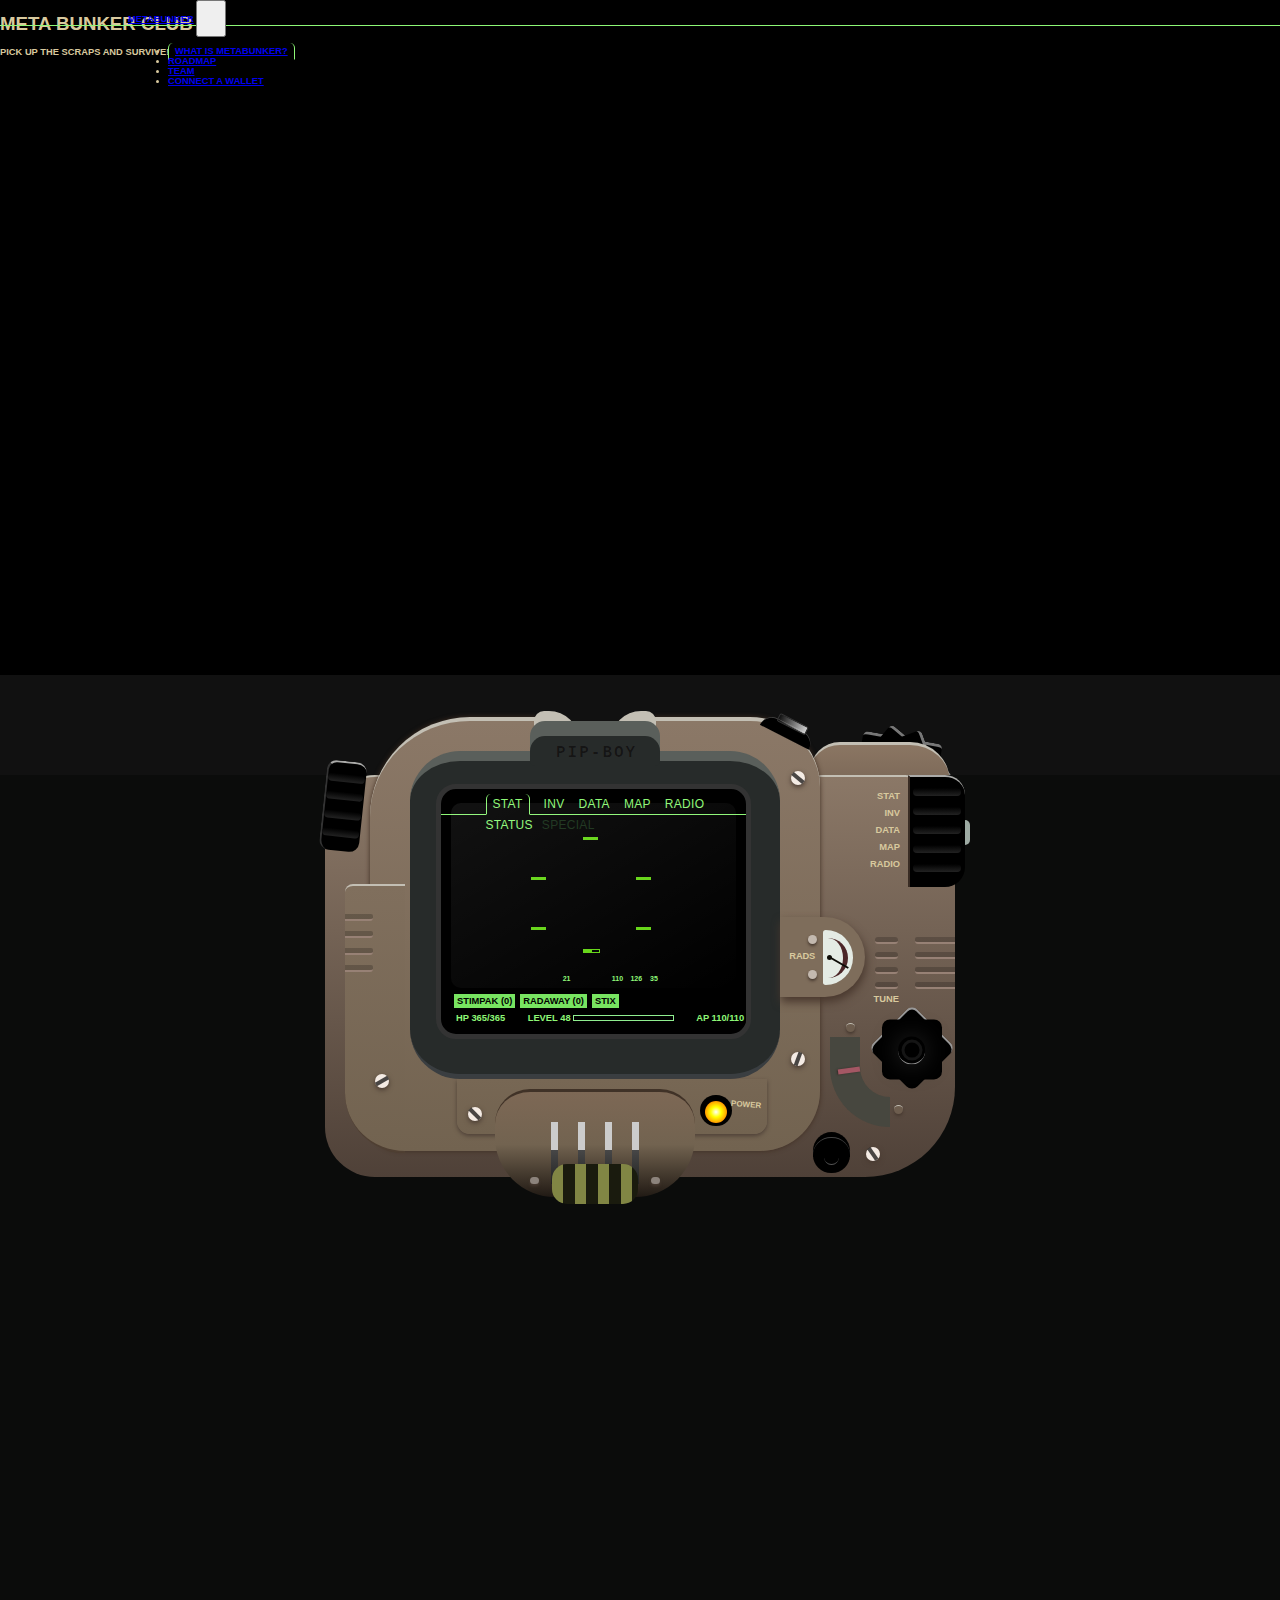
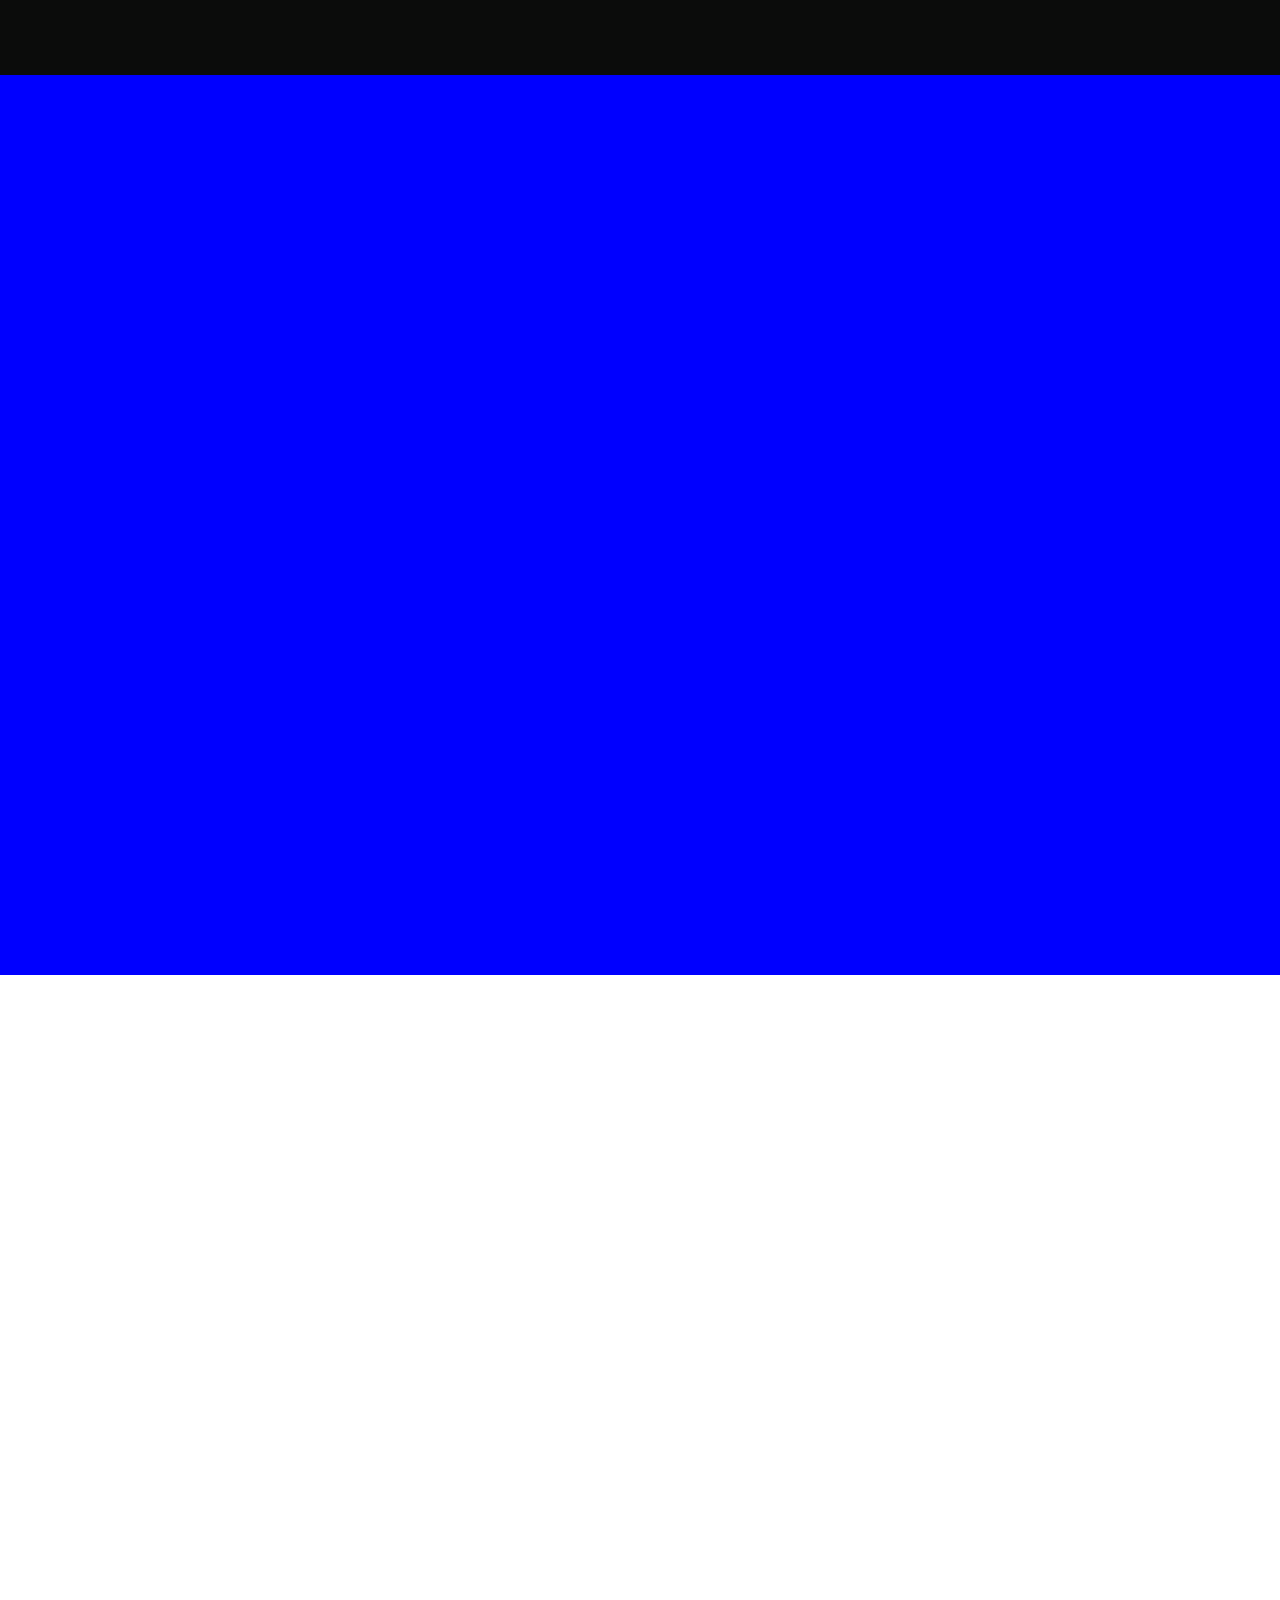
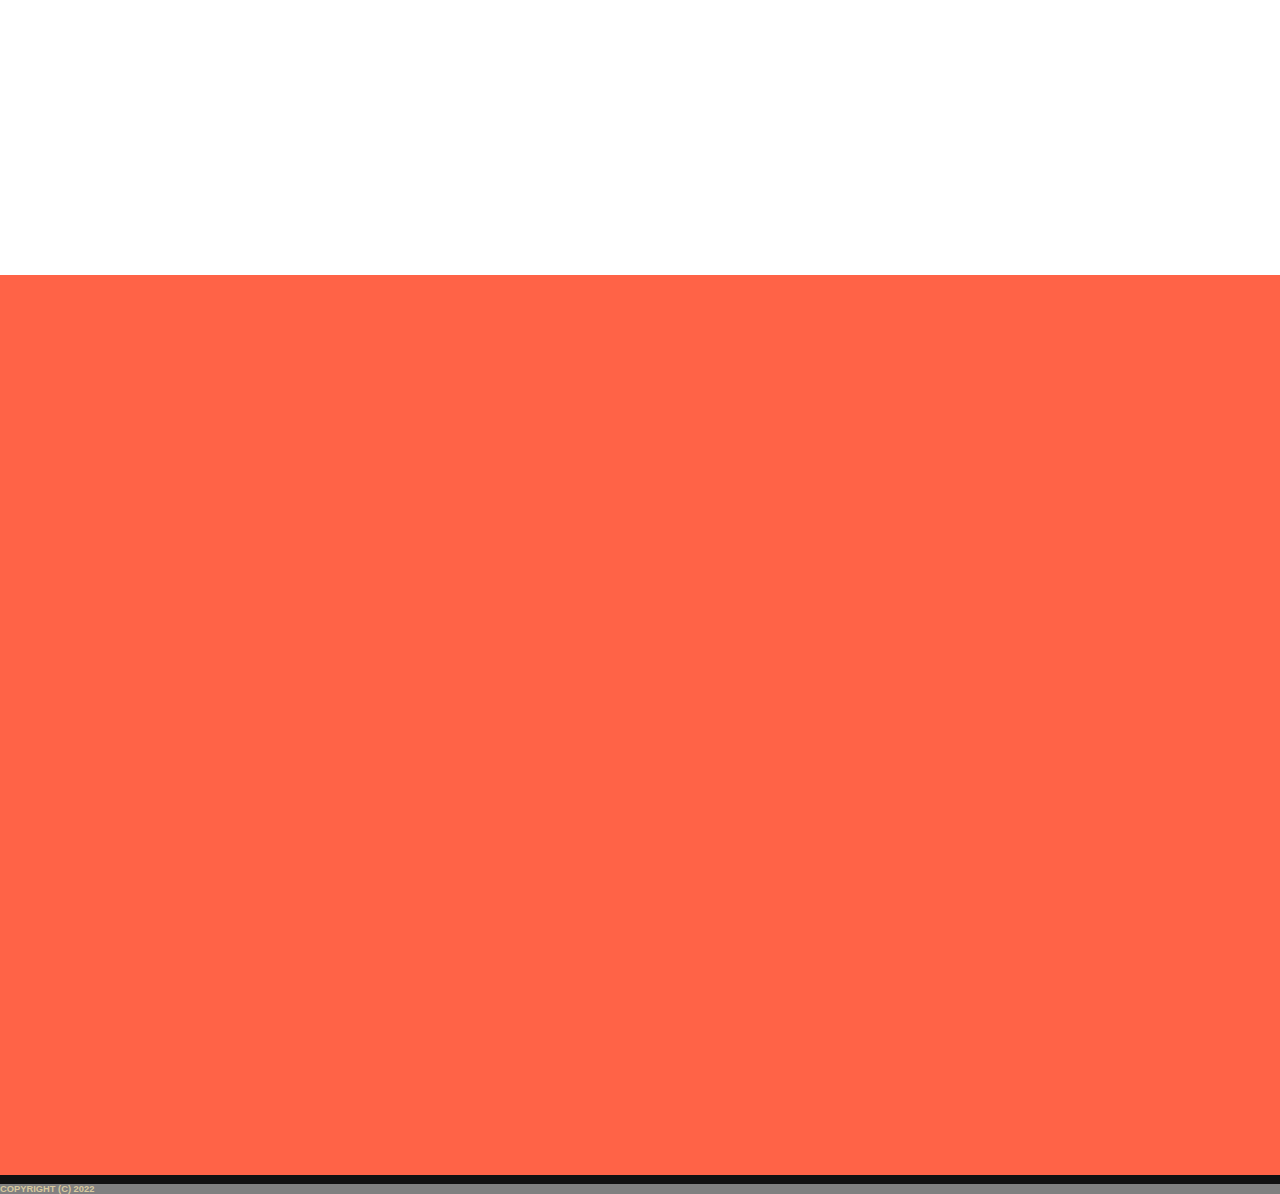
==== commit 05843601: "first build" ====
--- a/index.html
+++ b/index.html
@@ -1,1321 +1,158 @@
-<!doctype html>
-<html class="no-js" lang="en">
+<!DOCTYPE html>
+<html lang="en" dir="ltr">
+  <head>
+    <meta charset="utf-8">
+    <meta name="viewport" content="width=device-width, initial-scale=1.0">
+    <link rel="stylesheet" href="https://cdn.jsdelivr.net/npm/bootstrap@5.1.3/dist/css/bootstrap.min.css" integrity="sha384-1BmE4kWBq78iYhFldvKuhfTAU6auU8tT94WrHftjDbrCEXSU1oBoqyl2QvZ6jIW3" crossorigin="anonymous">
+    <link rel="stylesheet" href="css/master.css">
+    <title></title>
+  </head>
+  <body>
+<!-------- Navbar ------------------>
+<nav class="navbar navbar-expand-lg navbar-dark bg-dark">
+  <div class="container-fluid">
+    <a class="navbar-brand" href="#">MetaBunker</a>
+    <button class="navbar-toggler" type="button" data-bs-toggle="collapse" data-bs-target="#navbarNav" aria-controls="navbarNav" aria-expanded="false" aria-label="Toggle navigation">
+      <span class="navbar-toggler-icon"></span>
+    </button>
+    <div class="collapse navbar-collapse" id="navbarNav">
+      <ul class="navbar-nav">
+        <li class="nav-item">
+          <a class="nav-link active" aria-current="page" href="#">What is Metabunker?</a>
+        </li>
+        <li class="nav-item">
+          <a class="nav-link" href="#">Roadmap</a>
+        </li>
+        <li class="nav-item">
+          <a class="nav-link" href="#">Team</a>
+        </li>
+        <li class="nav-item">
+          <a class="nav-link disabled" href="#" tabindex="-1" aria-disabled="true">Connect a Wallet</a>
+        </li>
+      </ul>
+    </div>
+  </div>
+</nav>
+<!-------- /Navbar ------------------>
 
-<head>
-    <meta charset="UTF-8">
-    <meta name="description" content="">
-    <meta http-equiv="X-UA-Compatible" content="IE=edge">
-    <meta name="viewport" content="width=device-width, initial-scale=1, shrink-to-fit=no">
-    <!-- The above 4 meta tags *must* come first in the head; any other head content must come *after* these tags -->
+<!--------Bunker starts here ------->
+<div class="">
+  <header>
 
-    <!-- Title  -->
-    <title>NetStorm - NFT Marketplace HTML Template</title>
+    <!-- This div is  intentionally blank. It creates the transparent black overlay over the video which you can modify in the CSS -->
+    <div class="overlay"></div>
 
-    <!-- Favicon  -->
-    <link rel="icon" href="assets/img/favicon.png">
+    <!-- The HTML5 video element that will create the background video on the header -->
+    <video playsinline="playsinline" autoplay="autoplay" muted="muted" loop="loop">
+      <source src="media/postapocalypse.mp4" type="video/mp4">
+    </video>
 
-    <!-- ***** All CSS Files ***** -->
+    <!-- The header content -->
+    <div class="container h-100">
+      <div class="d-flex h-100 text-center align-items-center">
+        <div class="w-100 text-white">
+          <h1 class="display-3">Meta Bunker Club</h1>
+          <p class="lead mb-0">Pick up the scraps and survive!</p>
+        </div>
+      </div>
+    </div>
+  </header>
+</div>
 
-    <!-- Style css -->
-    <link rel="stylesheet" href="assets/css/style.css">
+<div class="bunker terminal">
+  <div class="pip">
+  <div class="pipfront">
+  <div class="top">
+    <div class="top-panel"></div>
+  </div>
+  <div class="top-button"></div>
+  <div class="screw1"></div><div class="screw2"></div>
+  <div class="screen-border">
+  <div class="screen">
+    <div class="screen-reflection"></div>
+    <div class="scan"></div>
+    <nav><span class="active stat"></span><span class="inv"></span><span class="data"></span><span class="map"></span><span class="radio"></span><p><span class="status"></span><span class="off special"></span></p>
+  </nav>
+    <div class="vaultboy">
+      <div class="bar1"></div>
+      <div class="bar2"></div>
+      <div class="bar3"></div>
+      <div class="bar4"></div>
+      <div class="bar5"></div>
+      <div class="bar6"></div>
+    </div>
+  <div class="supplies"><span>Stimpak (0)</span><span>Radaway (0)</span><span>Stix</span>
+  </div>
+    <div class="info-bar">
+      <span class="weapon"></span>
+      <span class="aim"><p>21</p></span>
+      <span class="helmet"></span>
+      <span class="shield"><p>110</p></span>
+      <span class="voltage"><p>126</p></span>
+      <span class="nuclear"><p>35</p></span>
+    </div>
+  <div class="hud-bar">
+    <div class="hp"></div>
+    <div class="exp"></div>
+    <div class="ap"></div>
+  </div>
+  </div></div>
+  <div class="power"></div><div class="screw4"></div><div class="screw5"></div>
+  </div>
+  <div class="left-wheel">
+    <div class="left-wheel-shadow"></div><div class="left-wheel-shadow"></div><div class="left-wheel-shadow"></div><div class="left-wheel-shadow"></div>
+  </div>
+  <div class="wheel">
+    <div class="tab-names"><li class="stat"></li><li class="inv"></li><li class="data"></li><li class="map"></li><li class="radio"></li></div>
+    <div class="wheel-shadow"></div><div class="wheel-shadow"></div><div class="wheel-shadow"></div><div class="wheel-shadow"></div><div class="wheel-shadow"></div>
+    <div class="wheel-plug"></div>
+    <div class="wheel-wire"></div>
+  </div>
+  <div class="rads">
+    <div class="rads-meter">
+     <div class="rads-value"></div>
+     <div class="bump1"></div>
+    </div>
+  </div>
+  <div class="speakers">
+  <div class="speaker"></div><div class="speaker"></div><div class="speaker"></div><div class="speaker"></div>
+  </div>
+  <div class="left-speakers">
+  <div class="left-speaker"></div><div class="left-speaker"></div><div class="left-speaker"></div><div class="left-speaker"></div><div class="screw3"></div>
+  </div>
+  <div class="bump2"></div><div class="bump3"></div>
+  <div class="tune-meter"></div>
+    <div class="tune-wheel"><div class="analog"></div>
+  </div>
+    <div class="bottom">
+      <div class="bottom-clips">
+        <div class="bottom-clip"><span></span></div><div class="bottom-clip"><span></span></div><div class="bottom-clip"><span></span></div><div class="bottom-clip"><span></span></div></div>
+      <div class="bottom-switch"></div><div class="bump4"></div><div class="bump5"></div>
+    </div>
+    <div class="roulette"></div>
+    <div class="top-right"></div>
+    <div class="spike-wheel"></div>
+  </div>
+</div>
 
-</head>
+<div class="bunker roadmap">
 
-<body>
-    <!--====== Preloader Area Start ======-->
-    <div id="netstorm-preloader" class="netstorm-preloader">
-        <!-- Preloader Animation -->
-        <div class="preloader-animation">
-            <!-- Spinner -->
-            <div class="spinner"></div>
-            <p class="fw-5 text-center text-uppercase">Loading</p>
-        </div>
-        <!-- Loader Animation -->
-        <div class="loader-animation">
-            <div class="row h-100">
-                <!-- Single Loader -->
-                <div class="col-3 single-loader p-0">
-                    <div class="loader-bg"></div>
-                </div>
-                <!-- Single Loader -->
-                <div class="col-3 single-loader p-0">
-                    <div class="loader-bg"></div>
-                </div>
-                <!-- Single Loader -->
-                <div class="col-3 single-loader p-0">
-                    <div class="loader-bg"></div>
-                </div>
-                <!-- Single Loader -->
-                <div class="col-3 single-loader p-0">
-                    <div class="loader-bg"></div>
-                </div>
-            </div>
-        </div>
-    </div>
-    <!--====== Preloader Area End ======-->
+</div>
 
-    <div class="main">
-        <!-- ***** Header Start ***** -->
-        <header id="header">
-            <!-- Navbar -->
-            <nav data-aos="zoom-out" data-aos-delay="800" class="navbar navbar-expand">
-                <div class="container header">
-                    <!-- Navbar Brand-->
-                    <a class="navbar-brand" href="index.html">
-                        <img class="navbar-brand-sticky" src="assets/img/logo/logo.png" alt="sticky brand-logo">
-                    </a>
-                    <div class="ml-auto"></div>
-                    <!-- Navbar -->
-                    <ul class="navbar-nav items mx-auto">
-                        <li class="nav-item dropdown">
-                            <a class="nav-link" href="index.html">Home</a>
-                        </li>
-                        <li class="nav-item dropdown">
-                            <a class="nav-link" href="#">Explore <i class="fas fa-angle-down ml-1"></i></a>
-                            <ul class="dropdown-menu">
-                                <li class="nav-item"><a href="explore-1.html" class="nav-link">Explore Style 1</a></li>
-                                <li class="nav-item"><a href="explore-2.html" class="nav-link">Explore Style 2</a></li>
-                                <li class="nav-item"><a href="explore-3.html" class="nav-link">Explore Style 3</a></li>
-                                <li class="nav-item"><a href="explore-4.html" class="nav-link">Explore Style 4</a></li>
-                                <li class="nav-item"><a href="auctions.html" class="nav-link">Live Auctions</a></li>
-                                <li class="nav-item"><a href="item-details.html" class="nav-link">Item Details</a></li>
-                            </ul>
-                        </li>
-                        <li class="nav-item">
-                            <a href="activity.html" class="nav-link">Activity</a>
-                        </li>
-                        <li class="nav-item dropdown">
-                            <a class="nav-link" href="#">Community <i class="fas fa-angle-down ml-1"></i></a>
-                            <ul class="dropdown-menu">
-                                <li class="nav-item"><a href="blog.html" class="nav-link">Blog</a></li>
-                                <li class="nav-item"><a href="blog-single.html" class="nav-link">Blog Single</a></li>
-                                <li class="nav-item"><a href="help-center.html" class="nav-link">Help Center</a></li>
-                            </ul>
-                        </li>
-                        <li class="nav-item dropdown">
-                            <a class="nav-link" href="#">Pages <i class="fas fa-angle-down ml-1"></i></a>
-                            <ul class="dropdown-menu">
-                                <li class="nav-item"><a href="authors.html" class="nav-link">Authors</a></li>
-                                <li class="nav-item"><a href="author.html" class="nav-link">Author</a></li>
-                                <li class="nav-item"><a href="wallet-connect.html" class="nav-link">Wallet Connect</a></li>
-                                <li class="nav-item"><a href="create.html" class="nav-link">Create</a></li>
-                                <li class="nav-item"><a href="login.html" class="nav-link">Login</a></li>
-                                <li class="nav-item"><a href="signup.html" class="nav-link">Signup</a></li>
-                            </ul>
-                        </li>
-                        <li class="nav-item">
-                            <a href="contact.html" class="nav-link">Contact</a>
-                        </li>
-                    </ul>
-                    <!-- Navbar Icons -->
-                    <ul class="navbar-nav icons">
-                        <li class="nav-item">
-                            <a href="#" class="nav-link" data-toggle="modal" data-target="#search">
-                                <i class="fas fa-search"></i>
-                            </a>
-                        </li>
-                    </ul>
+<div class="bunker crew">
 
-                    <!-- Navbar Toggler -->
-                    <ul class="navbar-nav toggle">
-                        <li class="nav-item">
-                            <a href="#" class="nav-link" data-toggle="modal" data-target="#menu">
-                                <i class="fas fa-bars toggle-icon m-0"></i>
-                            </a>
-                        </li>
-                    </ul>
+</div>
 
-                    <!-- Navbar Action Button -->
-                    <ul class="navbar-nav action">
-                        <li class="nav-item ml-3">
-                            <a href="wallet-connect.html" class="btn ml-lg-auto btn-bordered-white"><i class="icon-wallet mr-md-2"></i>Wallet Connect</a>
-                        </li>
-                    </ul>
-                </div>
-            </nav>
-        </header>
-        <!-- ***** Header End ***** -->
+<div class="bunker faq">
 
-        <!-- ***** Hero Area Start ***** -->
-        <section class="hero-section">
-            <div class="container">
-                <div class="row">
-                    <div class="col-12 col-md-6 col-lg-7">
-                        <span>NetStorm</span>
-                        <h1 class="mt-4">Discover, collect, and sell extraordinary NFTs</h1>
-                        <p>Explore on the world's first & largest NFT marketplace</p>
-                        <!-- Buttons -->
-                        <div class="button-group">
-                            <a class="btn btn-bordered-white" href="explore-1.html"><i class="icon-rocket mr-2"></i>Explore</a>
-                            <a class="btn btn-bordered-white" href="create.html"><i class="icon-note mr-2"></i>Create</a>
-                        </div>
-                    </div>
-                </div>
-            </div>
-            <!-- Shape -->
-            <div class="shape">
-                <svg xmlns="http://www.w3.org/2000/svg" viewBox="0 0 1440 465" version="1.1">
-                    <defs>
-                        <linearGradient x1="49.7965246%" y1="28.2355058%" x2="49.7778147%" y2="98.4657689%" id="linearGradient-1">
-                            <stop stop-color="rgba(69,40,220, 0.15)" offset="0%" />
-                            <stop stop-color="rgba(87,4,138, 0.15)" offset="100%" />
-                        </linearGradient>
-                    </defs>
-                    <g id="Page-1" stroke="none" stroke-width="1" fill="none" fill-rule="evenodd">
-                        <polygon points="" fill="url(#linearGradient-1)">
-                            <animate id="graph-animation" xmlns="http://www.w3.org/2000/svg" dur="2s" repeatCount="" attributeName="points" values="0,464 0,464 111.6,464 282.5,464 457.4,464 613.4,464 762.3,464 912.3,464 1068.2,464 1191.2,464 1328.1,464 1440.1,464 1440.1,464 0,464; 0,464 0,367 111.6,323.3 282.5,373 457.4,423.8 613.4,464 762.3,464 912.3,464 1068.2,464 1191.2,464 1328.1,464 1440.1,464 1440.1,464 0,464; 0,464 0,367 111.6,263 282.5,336.6 457.4,363.5 613.4,414.4 762.3,464 912.3,464 1068.2,464 1191.2,464 1328.1,464 1440.1,464 1440.1,464 0,464; 0,464 0,367 111.6,263 282.5,282 457.4,323.3 613.4,340 762.3,425.6 912.3,464 1068.2,464 1191.2,464 1328.1,464 1440.1,464 1440.1,464 0,464; 0,464 0,367 111.6,263 282.5,282 457.4,263 613.4,290.4 762.3,368 912.3,446.4 1068.2,464 1191.2,464 1328.1,464 1440.1,464 1440.1,464 0,464; 0,464 0,367 111.6,263 282.5,282 457.4,263 613.4,216 762.3,329.6 912.3,420 1068.2,427.6 1191.2,464 1328.1,464 1440.1,464 1440.1,464 0,464; 0,464 0,367 111.6,263 282.5,282 457.4,263 613.4,216 762.3,272 912.3,402.4 1068.2,373 1191.2,412 1328.1,464 1440.1,464 1440.1,464 0,464; 0,464 0,367 111.6,263 282.5,282 457.4,263 613.4,216 762.3,272 912.3,376 1068.2,336.6 1191.2,334 1328.1,404 1440.1,464 1440.1,464 0,464; 0,464 0,367 111.6,263 282.5,282 457.4,263 613.4,216 762.3,272 912.3,376 1068.2,282 1191.2,282 1328.1,314 1440.1,372.8 1440.1,464 0,464; 0,464 0,367 111.6,263 282.5,282 457.4,263 613.4,216 762.3,272 912.3,376 1068.2,282 1191.2,204 1328.1,254 1440.1,236 1440.1,464 0,464; 0,464 0,367 111.6,263 282.5,282 457.4,263 613.4,216 762.3,272 912.3,376 1068.2,282 1191.2,204 1328.1,164 1440.1,144.79999999999998 1440.1,464 0,464; 0,464 0,367 111.6,263 282.5,282 457.4,263 613.4,216 762.3,272 912.3,376 1068.2,282 1191.2,204 1328.1,164 1440.1,8 1440.1,464 0,464;" fill="freeze" />
-                        </polygon>
-                    </g>
-                </svg>
-            </div>
-		</section>
-        <!-- ***** Hero Area End ***** -->
+</div>
 
-        <!-- ***** Live Auctions Area Start ***** -->
-        <section class="live-auctions-area">
-            <div class="container">
-                <div class="row">
-                    <div class="col-12">
-                        <!-- Intro -->
-                        <div class="intro d-flex justify-content-between align-items-end m-0">
-                            <div class="intro-content">
-                                <span>Auctions</span>
-                                <h3 class="mt-3 mb-0">Live Auctions</h3>
-                            </div>
-                            <div class="intro-btn">
-                                <a class="btn content-btn" href="auctions.html">View All</a>
-                            </div>
-                        </div>
-                    </div>
-                </div>
-                <div class="auctions-slides">
-                    <div class="swiper-container slider-mid items">
-                        <div class="swiper-wrapper">
-                            <!-- Single Slide -->
-                            <div class="swiper-slide item">
-                                <div class="card">
-                                    <div class="image-over">
-                                        <a href="item-details.html">
-                                            <img class="card-img-top" src="assets/img/content/auction_1.jpg" alt="">
-                                        </a>
-                                    </div>
-                                    <!-- Card Caption -->
-                                    <div class="card-caption col-12 p-0">
-                                        <!-- Card Body -->
-                                        <div class="card-body">
-                                            <div class="countdown-times mb-3">
-                                                <div class='countdown d-flex justify-content-center' data-date="2021-12-09"></div>
-                                            </div>
-                                            <a href="item-details.html">
-                                                <h5 class="mb-0">Virtual Worlds</h5>
-                                            </a>
-                                            <a class="seller d-flex align-items-center my-3" href="item-details.html">
-                                                <img class="avatar-sm rounded-circle" src="assets/img/content/avatar_1.jpg" alt="">
-                                                <span class="ml-2">@Richard</span>
-                                            </a>
-                                            <div class="card-bottom d-flex justify-content-between">
-                                                <span>1.5 BNB</span>
-                                                <span>1 of 1</span>
-                                            </div>
-                                        </div>
-                                    </div>
-                                </div>
-                            </div>
-                            <!-- Single Slide -->
-                            <div class="swiper-slide item">
-                                <div class="card">
-                                    <div class="image-over">
-                                        <a href="item-details.html">
-                                            <img class="card-img-top" src="assets/img/content/auction_2.jpg" alt="">
-                                        </a>
-                                    </div>
-                                    <!-- Card Caption -->
-                                    <div class="card-caption col-12 p-0">
-                                        <!-- Card Body -->
-                                        <div class="card-body">
-                                            <div class="countdown-times mb-3">
-                                                <div class='countdown d-flex justify-content-center' data-date="2021-10-05"></div>
-                                            </div>
-                                            <a href="item-details.html">
-                                                <h5 class="mb-0">Collectibles</h5>
-                                            </a>
-                                            <a class="seller d-flex align-items-center my-3" href="item-details.html">
-                                                <img class="avatar-sm rounded-circle" src="assets/img/content/avatar_2.jpg" alt="">
-                                                <span class="ml-2">@JohnDeo</span>
-                                            </a>
-                                            <div class="card-bottom d-flex justify-content-between">
-                                                <span>2.7 BNB</span>
-                                                <span>1 of 1</span>
-                                            </div>
-                                        </div>
-                                    </div>
-                                </div>
-                            </div>
-                            <!-- Single Slide -->
-                            <div class="swiper-slide item">
-                                <div class="card">
-                                    <div class="image-over">
-                                        <a href="item-details.html">
-                                            <img class="card-img-top" src="assets/img/content/auction_3.jpg" alt="">
-                                        </a>
-                                    </div>
-                                    <!-- Card Caption -->
-                                    <div class="card-caption col-12 p-0">
-                                        <!-- Card Body -->
-                                        <div class="card-body">
-                                            <div class="countdown-times mb-3">
-                                                <div class='countdown d-flex justify-content-center' data-date="2021-09-15"></div>
-                                            </div>
-                                            <a href="item-details.html">
-                                                <h5 class="mb-0">Arts</h5>
-                                            </a>
-                                            <a class="seller d-flex align-items-center my-3" href="item-details.html">
-                                                <img class="avatar-sm rounded-circle" src="assets/img/content/avatar_3.jpg" alt="">
-                                                <span class="ml-2">@MKHblots</span>
-                                            </a>
-                                            <div class="card-bottom d-flex justify-content-between">
-                                                <span>2.3 BNB</span>
-                                                <span>1 of 1</span>
-                                            </div>
-                                        </div>
-                                    </div>
-                                </div>
-                            </div>
-                            <!-- Single Slide -->
-                            <div class="swiper-slide item">
-                                <div class="card">
-                                    <div class="image-over">
-                                        <a href="item-details.html">
-                                            <img class="card-img-top" src="assets/img/content/auction_4.jpg" alt="">
-                                        </a>
-                                    </div>
-                                    <!-- Card Caption -->
-                                    <div class="card-caption col-12 p-0">
-                                        <!-- Card Body -->
-                                        <div class="card-body">
-                                            <div class="countdown-times mb-3">
-                                                <div class='countdown d-flex justify-content-center' data-date="2021-12-29"></div>
-                                            </div>
-                                            <a href="item-details.html">
-                                                <h5 class="mb-0">Robotic Arts</h5>
-                                            </a>
-                                            <a class="seller d-flex align-items-center my-3" href="item-details.html">
-                                                <img class="avatar-sm rounded-circle" src="assets/img/content/avatar_4.jpg" alt="">
-                                                <span class="ml-2">@RioArham</span>
-                                            </a>
-                                            <div class="card-bottom d-flex justify-content-between">
-                                                <span>1.8 BNB</span>
-                                                <span>1 of 1</span>
-                                            </div>
-                                        </div>
-                                    </div>
-                                </div>
-                            </div>
-                            <!-- Single Slide -->
-                            <div class="swiper-slide item">
-                                <div class="card">
-                                    <div class="image-over">
-                                        <a href="item-details.html">
-                                            <img class="card-img-top" src="assets/img/content/auction_5.jpg" alt="">
-                                        </a>
-                                    </div>
-                                    <!-- Card Caption -->
-                                    <div class="card-caption col-12 p-0">
-                                        <!-- Card Body -->
-                                        <div class="card-body">
-                                            <div class="countdown-times mb-3">
-                                                <div class='countdown d-flex justify-content-center' data-date="2022-01-24"></div>
-                                            </div>
-                                            <a href="item-details.html">
-                                                <h5 class="mb-0">Design Illusions</h5>
-                                            </a>
-                                            <a class="seller d-flex align-items-center my-3" href="item-details.html">
-                                                <img class="avatar-sm rounded-circle" src="assets/img/content/avatar_5.jpg" alt="">
-                                                <span class="ml-2">@ArtNox</span>
-                                            </a>
-                                            <div class="card-bottom d-flex justify-content-between">
-                                                <span>1.7 BNB</span>
-                                                <span>1 of 1</span>
-                                            </div>
-                                        </div>
-                                    </div>
-                                </div>
-                            </div>
-                            <!-- Single Slide -->
-                            <div class="swiper-slide item">
-                                <div class="card">
-                                    <div class="image-over">
-                                        <a href="item-details.html">
-                                            <img class="card-img-top" src="assets/img/content/auction_6.jpg" alt="">
-                                        </a>
-                                    </div>
-                                    <!-- Card Caption -->
-                                    <div class="card-caption col-12 p-0">
-                                        <!-- Card Body -->
-                                        <div class="card-body">
-                                            <div class="countdown-times mb-3">
-                                                <div class='countdown d-flex justify-content-center' data-date="2022-03-30"></div>
-                                            </div>
-                                            <a href="item-details.html">
-                                                <h5 class="mb-0">Design Illusions</h5>
-                                            </a>
-                                            <a class="seller d-flex align-items-center my-3" href="item-details.html">
-                                                <img class="avatar-sm rounded-circle" src="assets/img/content/avatar_6.jpg" alt="">
-                                                <span class="ml-2">@ArtNox</span>
-                                            </a>
-                                            <div class="card-bottom d-flex justify-content-between">
-                                                <span>1.7 BNB</span>
-                                                <span>1 of 1</span>
-                                            </div>
-                                        </div>
-                                    </div>
-                                </div>
-                            </div>
-                        </div>
-                        <div class="swiper-pagination"></div>
-                    </div>
-                </div>
-            </div>
-        </section>
-        <!-- ***** Live Auctions Area End ***** -->
+<div class=" footer">
+<p>copyright (c) 2022</p>
+</div>
+<!--------Bunker ends here ------->
+  </body>
+  <script src="https://cdn.jsdelivr.net/npm/bootstrap@5.1.3/dist/js/bootstrap.min.js" integrity="sha384-QJHtvGhmr9XOIpI6YVutG+2QOK9T+ZnN4kzFN1RtK3zEFEIsxhlmWl5/YESvpZ13" crossorigin="anonymous"></script>
+  <script src="index.js" charset="utf-8"></script>
 
-        <!-- ***** Top Sellers Area Start ***** -->
-        <section class="top-seller-area p-0">
-            <div class="container">
-                <div class="row">
-                    <div class="col-12">
-                        <!-- Intro -->
-                        <div class="intro m-0">
-                            <div class="intro-content">
-                                <span>Creative Artist</span>
-                                <h3 class="mt-3 mb-0">Top Sellers</h3>
-                            </div>
-                        </div>
-                    </div>
-                </div>
-                <div class="row items">
-                    <div class="col-12 col-sm-6 col-lg-4 item">
-                        <!-- Single Seller -->
-                        <div class="card no-hover">
-                            <div class="single-seller d-flex align-items-center">
-                                <a href="author.html">
-                                    <img class="avatar-md rounded-circle" src="assets/img/content/avatar_1.jpg" alt="">
-                                </a>
-                                <!-- Seller Info -->
-                                <div class="seller-info ml-3">
-                                    <a class="seller mb-2" href="author.html">@Richard</a>
-                                    <span>1.5 BNB</span>
-                                </div>
-                            </div>
-                        </div>
-                    </div>
-                    <div class="col-12 col-sm-6 col-lg-4 item">
-                        <!-- Single Seller -->
-                        <div class="card no-hover">
-                            <div class="single-seller d-flex align-items-center">
-                                <a href="author.html">
-                                    <img class="avatar-md rounded-circle" src="assets/img/content/avatar_2.jpg" alt="">
-                                </a>
-                                <!-- Seller Info -->
-                                <div class="seller-info ml-3">
-                                    <a class="seller mb-2" href="author.html">@JohnDeo</a>
-                                    <span>1.5 BNB</span>
-                                </div>
-                            </div>
-                        </div>
-                    </div>
-                    <div class="col-12 col-sm-6 col-lg-4 item">
-                        <!-- Single Seller -->
-                        <div class="card no-hover">
-                            <div class="single-seller d-flex align-items-center">
-                                <a href="author.html">
-                                    <img class="avatar-md rounded-circle" src="assets/img/content/avatar_3.jpg" alt="">
-                                </a>
-                                <!-- Seller Info -->
-                                <div class="seller-info ml-3">
-                                    <a class="seller mb-2" href="author.html">@Junaid</a>
-                                    <span>1.5 BNB</span>
-                                </div>
-                            </div>
-                        </div>
-                    </div>
-                    <div class="col-12 col-sm-6 col-lg-4 item">
-                        <!-- Single Seller -->
-                        <div class="card no-hover">
-                            <div class="single-seller d-flex align-items-center">
-                                <a href="author.html">
-                                    <img class="avatar-md rounded-circle" src="assets/img/content/avatar_4.jpg" alt="">
-                                </a>
-                                <!-- Seller Info -->
-                                <div class="seller-info ml-3">
-                                    <a class="seller mb-2" href="author.html">@Yasmin</a>
-                                    <span>1.5 BNB</span>
-                                </div>
-                            </div>
-                        </div>
-                    </div>
-                    <div class="col-12 col-sm-6 col-lg-4 item">
-                        <!-- Single Seller -->
-                        <div class="card no-hover">
-                            <div class="single-seller d-flex align-items-center">
-                                <a href="author.html">
-                                    <img class="avatar-md rounded-circle" src="assets/img/content/avatar_5.jpg" alt="">
-                                </a>
-                                <!-- Seller Info -->
-                                <div class="seller-info ml-3">
-                                    <a class="seller mb-2" href="author.html">@ArhamH</a>
-                                    <span>1.5 BNB</span>
-                                </div>
-                            </div>
-                        </div>
-                    </div>
-                    <div class="col-12 col-sm-6 col-lg-4 item">
-                        <!-- Single Seller -->
-                        <div class="card no-hover">
-                            <div class="single-seller d-flex align-items-center">
-                                <a href="author.html">
-                                    <img class="avatar-md rounded-circle" src="assets/img/content/avatar_6.jpg" alt="">
-                                </a>
-                                <!-- Seller Info -->
-                                <div class="seller-info ml-3">
-                                    <a class="seller mb-2" href="author.html">@Richard</a>
-                                    <span>1.5 BNB</span>
-                                </div>
-                            </div>
-                        </div>
-                    </div>
-                </div>
-            </div>
-        </section>
-        <!-- ***** Top Sellers Area End ***** -->
-
-        <!-- ***** Popular Collections Area Start ***** -->
-        <section class="popular-collections-area">
-            <div class="container">
-                <div class="row">
-                    <div class="col-12">
-                        <!-- Intro -->
-                        <div class="intro d-flex justify-content-between align-items-end m-0">
-                            <div class="intro-content">
-                                <span>Most Popular</span>
-                                <h3 class="mt-3 mb-0">Popular Collections</h3>
-                            </div>
-                            <div class="intro-btn">
-                                <a class="btn content-btn text-left" href="explore-2.html">Explore More</a>
-                            </div>
-                        </div>
-                    </div>
-                </div>
-                <div class="row items">
-                    <div class="col-12 col-sm-6 col-lg-3 item">
-                        <div class="card no-hover text-center">
-                            <div class="image-over">
-                                <a href="item-details.html">
-                                    <img class="card-img-top" src="assets/img/content/auction_1.jpg" alt="">
-                                </a>
-                                <!-- Seller -->
-                                <a class="seller" href="item-details.html">
-                                    <div class="seller-thumb avatar-lg">
-                                        <img class="rounded-circle" src="assets/img/content/avatar_1.jpg" alt="">
-                                    </div>
-                                </a>
-                            </div>
-                            <!-- Card Caption -->
-                            <div class="card-caption col-12 p-0">
-                                <!-- Card Body -->
-                                <div class="card-body mt-4">
-                                    <a href="item-details.html">
-                                        <h5 class="mb-2">Virtual Worlds</h5>
-                                    </a>
-                                    <span>ERC-729</span>
-                                </div>
-                            </div>
-                        </div>
-                    </div>
-                    <div class="col-12 col-sm-6 col-lg-3 item">
-                        <div class="card no-hover text-center">
-                            <div class="image-over">
-                                <a href="item-details.html">
-                                    <img class="card-img-top" src="assets/img/content/auction_2.jpg" alt="">
-                                </a>
-                                <!-- Seller -->
-                                <a class="seller" href="item-details.html">
-                                    <div class="seller-thumb avatar-lg">
-                                        <img class="rounded-circle" src="assets/img/content/avatar_2.jpg" alt="">
-                                    </div>
-                                </a>
-                            </div>
-                            <!-- Card Caption -->
-                            <div class="card-caption col-12 p-0">
-                                <!-- Card Body -->
-                                <div class="card-body mt-4">
-                                    <a href="item-details.html">
-                                        <h5 class="mb-2">Virtual Worlds</h5>
-                                    </a>
-                                    <span>ERC-729</span>
-                                </div>
-                            </div>
-                        </div>
-                    </div>
-                    <div class="col-12 col-sm-6 col-lg-3 item">
-                        <div class="card no-hover text-center">
-                            <div class="image-over">
-                                <a href="item-details.html">
-                                    <img class="card-img-top" src="assets/img/content/auction_3.jpg" alt="">
-                                </a>
-                                <!-- Seller -->
-                                <a class="seller" href="item-details.html">
-                                    <div class="seller-thumb avatar-lg">
-                                        <img class="rounded-circle" src="assets/img/content/avatar_3.jpg" alt="">
-                                    </div>
-                                </a>
-                            </div>
-                            <!-- Card Caption -->
-                            <div class="card-caption col-12 p-0">
-                                <!-- Card Body -->
-                                <div class="card-body mt-4">
-                                    <a href="item-details.html">
-                                        <h5 class="mb-2">Virtual Worlds</h5>
-                                    </a>
-                                    <span>ERC-729</span>
-                                </div>
-                            </div>
-                        </div>
-                    </div>
-                    <div class="col-12 col-sm-6 col-lg-3 item">
-                        <div class="card no-hover text-center">
-                            <div class="image-over">
-                                <a href="item-details.html">
-                                    <img class="card-img-top" src="assets/img/content/auction_4.jpg" alt="">
-                                </a>
-                                <!-- Seller -->
-                                <a class="seller" href="item-details.html">
-                                    <div class="seller-thumb avatar-lg">
-                                        <img class="rounded-circle" src="assets/img/content/avatar_4.jpg" alt="">
-                                    </div>
-                                </a>
-                            </div>
-                            <!-- Card Caption -->
-                            <div class="card-caption col-12 p-0">
-                                <!-- Card Body -->
-                                <div class="card-body mt-4">
-                                    <a href="item-details.html">
-                                        <h5 class="mb-2">Virtual Worlds</h5>
-                                    </a>
-                                    <span>ERC-729</span>
-                                </div>
-                            </div>
-                        </div>
-                    </div>
-                    <div class="col-12 col-sm-6 col-lg-3 item">
-                        <div class="card no-hover text-center">
-                            <div class="image-over">
-                                <a href="item-details.html">
-                                    <img class="card-img-top" src="assets/img/content/auction_5.jpg" alt="">
-                                </a>
-                                <!-- Seller -->
-                                <a class="seller" href="item-details.html">
-                                    <div class="seller-thumb avatar-lg">
-                                        <img class="rounded-circle" src="assets/img/content/avatar_5.jpg" alt="">
-                                    </div>
-                                </a>
-                            </div>
-                            <!-- Card Caption -->
-                            <div class="card-caption col-12 p-0">
-                                <!-- Card Body -->
-                                <div class="card-body mt-4">
-                                    <a href="item-details.html">
-                                        <h5 class="mb-2">Virtual Worlds</h5>
-                                    </a>
-                                    <span>ERC-729</span>
-                                </div>
-                            </div>
-                        </div>
-                    </div>
-                    <div class="col-12 col-sm-6 col-lg-3 item">
-                        <div class="card no-hover text-center">
-                            <div class="image-over">
-                                <a href="item-details.html">
-                                    <img class="card-img-top" src="assets/img/content/auction_6.jpg" alt="">
-                                </a>
-                                <!-- Seller -->
-                                <a class="seller" href="item-details.html">
-                                    <div class="seller-thumb avatar-lg">
-                                        <img class="rounded-circle" src="assets/img/content/avatar_6.jpg" alt="">
-                                    </div>
-                                </a>
-                            </div>
-                            <!-- Card Caption -->
-                            <div class="card-caption col-12 p-0">
-                                <!-- Card Body -->
-                                <div class="card-body mt-4">
-                                    <a href="item-details.html">
-                                        <h5 class="mb-2">Virtual Worlds</h5>
-                                    </a>
-                                    <span>ERC-729</span>
-                                </div>
-                            </div>
-                        </div>
-                    </div>
-                    <div class="col-12 col-sm-6 col-lg-3 item">
-                        <div class="card no-hover text-center">
-                            <div class="image-over">
-                                <a href="item-details.html">
-                                    <img class="card-img-top" src="assets/img/content/auction_1.jpg" alt="">
-                                </a>
-                                <!-- Seller -->
-                                <a class="seller" href="item-details.html">
-                                    <div class="seller-thumb avatar-lg">
-                                        <img class="rounded-circle" src="assets/img/content/avatar_7.jpg" alt="">
-                                    </div>
-                                </a>
-                            </div>
-                            <!-- Card Caption -->
-                            <div class="card-caption col-12 p-0">
-                                <!-- Card Body -->
-                                <div class="card-body mt-4">
-                                    <a href="item-details.html">
-                                        <h5 class="mb-2">Virtual Worlds</h5>
-                                    </a>
-                                    <span>ERC-729</span>
-                                </div>
-                            </div>
-                        </div>
-                    </div>
-                    <div class="col-12 col-sm-6 col-lg-3 item">
-                        <div class="card no-hover text-center">
-                            <div class="image-over">
-                                <a href="item-details.html">
-                                    <img class="card-img-top" src="assets/img/content/auction_2.jpg" alt="">
-                                </a>
-                                <!-- Seller -->
-                                <a class="seller" href="item-details.html">
-                                    <div class="seller-thumb avatar-lg">
-                                        <img class="rounded-circle" src="assets/img/content/avatar_8.jpg" alt="">
-                                    </div>
-                                </a>
-                            </div>
-                            <!-- Card Caption -->
-                            <div class="card-caption col-12 p-0">
-                                <!-- Card Body -->
-                                <div class="card-body mt-4">
-                                    <a href="item-details.html">
-                                        <h5 class="mb-2">Virtual Worlds</h5>
-                                    </a>
-                                    <span>ERC-729</span>
-                                </div>
-                            </div>
-                        </div>
-                    </div>
-                </div>
-            </div>
-        </section>
-        <!-- ***** Popular Collections Area End ***** -->
-
-        <!-- ***** Explore Area Start ***** -->
-        <section class="explore-area load-more p-0">
-            <div class="container">
-                <div class="row">
-                    <div class="col-12">
-                        <!-- Intro -->
-                        <div class="intro d-flex justify-content-between align-items-end m-0">
-                            <div class="intro-content">
-                                <span>Exclusive Assets</span>
-                                <h3 class="mt-3 mb-0">Explore</h3>
-                            </div>
-                            <div class="intro-btn">
-                                <a class="btn content-btn" href="explore-3.html">View All</a>
-                            </div>
-                        </div>
-                    </div>
-                </div>
-                <div class="row items">
-                    <div class="col-12 col-sm-6 col-lg-3 item">
-                        <div class="card">
-                            <div class="image-over">
-                                <a href="item-details.html">
-                                    <img class="card-img-top" src="assets/img/content/auction_1.jpg" alt="">
-                                </a>
-                            </div>
-                            <!-- Card Caption -->
-                            <div class="card-caption col-12 p-0">
-                                <!-- Card Body -->
-                                <div class="card-body">
-                                    <a href="item-details.html">
-                                        <h5 class="mb-0">Walking On Air</h5>
-                                    </a>
-                                    <div class="seller d-flex align-items-center my-3">
-                                        <span>Owned By</span>
-                                        <a href="author.html">
-                                            <h6 class="ml-2 mb-0">Richard</h6>
-                                        </a>
-                                    </div>
-                                    <div class="card-bottom d-flex justify-content-between">
-                                        <span>1.5 ETH</span>
-                                        <span>1 of 1</span>
-                                    </div>
-                                    <a class="btn btn-bordered-white btn-smaller mt-3" href="login.html"><i class="icon-handbag mr-2"></i>Place a Bid</a>
-                                </div>
-                            </div>
-                        </div>
-                    </div>
-                    <div class="col-12 col-sm-6 col-lg-3 item">
-                        <div class="card">
-                            <div class="image-over">
-                                <a href="item-details.html">
-                                    <img class="card-img-top" src="assets/img/content/auction_2.jpg" alt="">
-                                </a>
-                            </div>
-                            <!-- Card Caption -->
-                            <div class="card-caption col-12 p-0">
-                                <!-- Card Body -->
-                                <div class="card-body">
-                                    <a href="item-details.html">
-                                        <h5 class="mb-0">Domain Names</h5>
-                                    </a>
-                                    <div class="seller d-flex align-items-center my-3">
-                                        <span>Owned By</span>
-                                        <a href="author.html">
-                                            <h6 class="ml-2 mb-0">John Deo</h6>
-                                        </a>
-                                    </div>
-                                    <div class="card-bottom d-flex justify-content-between">
-                                        <span>2.7 ETH</span>
-                                        <span>1 of 1</span>
-                                    </div>
-                                    <a class="btn btn-bordered-white btn-smaller mt-3" href="login.html"><i class="icon-handbag mr-2"></i>Place a Bid</a>
-                                </div>
-                            </div>
-                        </div>
-                    </div>
-                    <div class="col-12 col-sm-6 col-lg-3 item">
-                        <div class="card">
-                            <div class="image-over">
-                                <a href="item-details.html">
-                                    <img class="card-img-top" src="assets/img/content/auction_3.jpg" alt="">
-                                </a>
-                            </div>
-                            <!-- Card Caption -->
-                            <div class="card-caption col-12 p-0">
-                                <!-- Card Body -->
-                                <div class="card-body">
-                                    <a href="item-details.html">
-                                        <h5 class="mb-0">Trading Cards</h5>
-                                    </a>
-                                    <div class="seller d-flex align-items-center my-3">
-                                        <span>Owned By</span>
-                                        <a href="author.html">
-                                            <h6 class="ml-2 mb-0">Arham</h6>
-                                        </a>
-                                    </div>
-                                    <div class="card-bottom d-flex justify-content-between">
-                                        <span>2.3 ETH</span>
-                                        <span>1 of 1</span>
-                                    </div>
-                                    <a class="btn btn-bordered-white btn-smaller mt-3" href="login.html"><i class="icon-handbag mr-2"></i>Place a Bid</a>
-                                </div>
-                            </div>
-                        </div>
-                    </div>
-                    <div class="col-12 col-sm-6 col-lg-3 item">
-                        <div class="card">
-                            <div class="image-over">
-                                <a href="item-details.html">
-                                    <img class="card-img-top" src="assets/img/content/auction_4.jpg" alt="">
-                                </a>
-                            </div>
-                            <!-- Card Caption -->
-                            <div class="card-caption col-12 p-0">
-                                <!-- Card Body -->
-                                <div class="card-body">
-                                    <a href="item-details.html">
-                                        <h5 class="mb-0">Industrial Revolution</h5>
-                                    </a>
-                                    <div class="seller d-flex align-items-center my-3">
-                                        <span>Owned By</span>
-                                        <a href="author.html">
-                                            <h6 class="ml-2 mb-0">Yasmin</h6>
-                                        </a>
-                                    </div>
-                                    <div class="card-bottom d-flex justify-content-between">
-                                        <span>1.8 ETH</span>
-                                        <span>1 of 1</span>
-                                    </div>
-                                    <a class="btn btn-bordered-white btn-smaller mt-3" href="login.html"><i class="icon-handbag mr-2"></i>Place a Bid</a>
-                                </div>
-                            </div>
-                        </div>
-                    </div>
-                    <div class="col-12 col-sm-6 col-lg-3 item">
-                        <div class="card">
-                            <div class="image-over">
-                                <a href="item-details.html">
-                                    <img class="card-img-top" src="assets/img/content/auction_5.jpg" alt="">
-                                </a>
-                            </div>
-                            <!-- Card Caption -->
-                            <div class="card-caption col-12 p-0">
-                                <!-- Card Body -->
-                                <div class="card-body">
-                                    <a href="item-details.html">
-                                        <h5 class="mb-0">Utility</h5>
-                                    </a>
-                                    <div class="seller d-flex align-items-center my-3">
-                                        <span>Owned By</span>
-                                        <a href="author.html">
-                                            <h6 class="ml-2 mb-0">Junaid</h6>
-                                        </a>
-                                    </div>
-                                    <div class="card-bottom d-flex justify-content-between">
-                                        <span>1.7 ETH</span>
-                                        <span>1 of 1</span>
-                                    </div>
-                                    <a class="btn btn-bordered-white btn-smaller mt-3" href="login.html"><i class="icon-handbag mr-2"></i>Place a Bid</a>
-                                </div>
-                            </div>
-                        </div>
-                    </div>
-                    <div class="col-12 col-sm-6 col-lg-3 item">
-                        <div class="card">
-                            <div class="image-over">
-                                <a href="item-details.html">
-                                    <img class="card-img-top" src="assets/img/content/auction_6.jpg" alt="">
-                                </a>
-                            </div>
-                            <!-- Card Caption -->
-                            <div class="card-caption col-12 p-0">
-                                <!-- Card Body -->
-                                <div class="card-body">
-                                    <a href="item-details.html">
-                                        <h5 class="mb-0">Sports</h5>
-                                    </a>
-                                    <div class="seller d-flex align-items-center my-3">
-                                        <span>Owned By</span>
-                                        <a href="author.html">
-                                            <h6 class="ml-2 mb-0">ArtNox</h6>
-                                        </a>
-                                    </div>
-                                    <div class="card-bottom d-flex justify-content-between">
-                                        <span>1.7 ETH</span>
-                                        <span>1 of 1</span>
-                                    </div>
-                                    <a class="btn btn-bordered-white btn-smaller mt-3" href="login.html"><i class="icon-handbag mr-2"></i>Place a Bid</a>
-                                </div>
-                            </div>
-                        </div>
-                    </div>
-                    <div class="col-12 col-sm-6 col-lg-3 item">
-                        <div class="card">
-                            <div class="image-over">
-                                <a href="item-details.html">
-                                    <img class="card-img-top" src="assets/img/content/auction_7.jpg" alt="">
-                                </a>
-                            </div>
-                            <!-- Card Caption -->
-                            <div class="card-caption col-12 p-0">
-                                <!-- Card Body -->
-                                <div class="card-body">
-                                    <a href="item-details.html">
-                                        <h5 class="mb-0">Cartoon Heroes</h5>
-                                    </a>
-                                    <div class="seller d-flex align-items-center my-3">
-                                        <span>Owned By</span>
-                                        <a href="author.html">
-                                            <h6 class="ml-2 mb-0">Junaid</h6>
-                                        </a>
-                                    </div>
-                                    <div class="card-bottom d-flex justify-content-between">
-                                        <span>3.2 ETH</span>
-                                        <span>1 of 1</span>
-                                    </div>
-                                    <a class="btn btn-bordered-white btn-smaller mt-3" href="login.html"><i class="icon-handbag mr-2"></i>Place a Bid</a>
-                                </div>
-                            </div>
-                        </div>
-                    </div>
-                    <div class="col-12 col-sm-6 col-lg-3 item">
-                        <div class="card">
-                            <div class="image-over">
-                                <a href="item-details.html">
-                                    <img class="card-img-top" src="assets/img/content/auction_8.jpg" alt="">
-                                </a>
-                            </div>
-                            <!-- Card Caption -->
-                            <div class="card-caption col-12 p-0">
-                                <!-- Card Body -->
-                                <div class="card-body">
-                                    <a href="item-details.html">
-                                        <h5 class="mb-0">Gaming Chair</h5>
-                                    </a>
-                                    <div class="seller d-flex align-items-center my-3">
-                                        <span>Owned By</span>
-                                        <a href="author.html">
-                                            <h6 class="ml-2 mb-0">Johnson</h6>
-                                        </a>
-                                    </div>
-                                    <div class="card-bottom d-flex justify-content-between">
-                                        <span>0.69 ETH</span>
-                                        <span>1 of 1</span>
-                                    </div>
-                                    <a class="btn btn-bordered-white btn-smaller mt-3" href="login.html"><i class="icon-handbag mr-2"></i>Place a Bid</a>
-                                </div>
-                            </div>
-                        </div>
-                    </div>
-                    <div class="col-12 col-sm-6 col-lg-3 item">
-                        <div class="card">
-                            <div class="image-over">
-                                <a href="item-details.html">
-                                    <img class="card-img-top" src="assets/img/content/auction_9.jpg" alt="">
-                                </a>
-                            </div>
-                            <!-- Card Caption -->
-                            <div class="card-caption col-12 p-0">
-                                <!-- Card Body -->
-                                <div class="card-body">
-                                    <a href="item-details.html">
-                                        <h5 class="mb-0">Utility</h5>
-                                    </a>
-                                    <div class="seller d-flex align-items-center my-3">
-                                        <span>Owned By</span>
-                                        <a href="author.html">
-                                            <h6 class="ml-2 mb-0">Junaid</h6>
-                                        </a>
-                                    </div>
-                                    <div class="card-bottom d-flex justify-content-between">
-                                        <span>1.7 ETH</span>
-                                        <span>1 of 1</span>
-                                    </div>
-                                    <a class="btn btn-bordered-white btn-smaller mt-3" href="login.html"><i class="icon-handbag mr-2"></i>Place a Bid</a>
-                                </div>
-                            </div>
-                        </div>
-                    </div>
-                    <div class="col-12 col-sm-6 col-lg-3 item">
-                        <div class="card">
-                            <div class="image-over">
-                                <a href="item-details.html">
-                                    <img class="card-img-top" src="assets/img/content/auction_10.jpg" alt="">
-                                </a>
-                            </div>
-                            <!-- Card Caption -->
-                            <div class="card-caption col-12 p-0">
-                                <!-- Card Body -->
-                                <div class="card-body">
-                                    <a href="item-details.html">
-                                        <h5 class="mb-0">Sports</h5>
-                                    </a>
-                                    <div class="seller d-flex align-items-center my-3">
-                                        <span>Owned By</span>
-                                        <a href="author.html">
-                                            <h6 class="ml-2 mb-0">ArtNox</h6>
-                                        </a>
-                                    </div>
-                                    <div class="card-bottom d-flex justify-content-between">
-                                        <span>1.7 ETH</span>
-                                        <span>1 of 1</span>
-                                    </div>
-                                    <a class="btn btn-bordered-white btn-smaller mt-3" href="login.html"><i class="icon-handbag mr-2"></i>Place a Bid</a>
-                                </div>
-                            </div>
-                        </div>
-                    </div>
-                    <div class="col-12 col-sm-6 col-lg-3 item">
-                        <div class="card">
-                            <div class="image-over">
-                                <a href="item-details.html">
-                                    <img class="card-img-top" src="assets/img/content/auction_11.jpg" alt="">
-                                </a>
-                            </div>
-                            <!-- Card Caption -->
-                            <div class="card-caption col-12 p-0">
-                                <!-- Card Body -->
-                                <div class="card-body">
-                                    <a href="item-details.html">
-                                        <h5 class="mb-0">Cartoon Heroes</h5>
-                                    </a>
-                                    <div class="seller d-flex align-items-center my-3">
-                                        <span>Owned By</span>
-                                        <a href="author.html">
-                                            <h6 class="ml-2 mb-0">Junaid</h6>
-                                        </a>
-                                    </div>
-                                    <div class="card-bottom d-flex justify-content-between">
-                                        <span>3.2 ETH</span>
-                                        <span>1 of 1</span>
-                                    </div>
-                                    <a class="btn btn-bordered-white btn-smaller mt-3" href="item-details.html"><i class="icon-handbag mr-2"></i>Place a Bid</a>
-                                </div>
-                            </div>
-                        </div>
-                    </div>
-                    <div class="col-12 col-sm-6 col-lg-3 item">
-                        <div class="card">
-                            <div class="image-over">
-                                <a href="item-details.html">
-                                    <img class="card-img-top" src="assets/img/content/auction_12.jpg" alt="">
-                                </a>
-                            </div>
-                            <!-- Card Caption -->
-                            <div class="card-caption col-12 p-0">
-                                <!-- Card Body -->
-                                <div class="card-body">
-                                    <a href="item-details.html">
-                                        <h5 class="mb-0">Gaming Chair</h5>
-                                    </a>
-                                    <div class="seller d-flex align-items-center my-3">
-                                        <span>Owned By</span>
-                                        <a href="author.html">
-                                            <h6 class="ml-2 mb-0">Johnson</h6>
-                                        </a>
-                                    </div>
-                                    <div class="card-bottom d-flex justify-content-between">
-                                        <span>0.69 ETH</span>
-                                        <span>1 of 1</span>
-                                    </div>
-                                    <a class="btn btn-bordered-white btn-smaller mt-3" href="login.html"><i class="icon-handbag mr-2"></i>Place a Bid</a>
-                                </div>
-                            </div>
-                        </div>
-                    </div>
-                </div>
-                <div class="row">
-                    <div class="col-12 text-center">
-                        <a id="load-btn" class="btn btn-bordered-white mt-5" href="#">Load More</a>
-                    </div>
-                </div>
-            </div>
-        </section>
-        <!-- ***** Explore Area End ***** -->
-
-        <!-- ***** Work Area Start ***** -->
-        <section class="work-area">
-            <div class="container">
-                <div class="row">
-                    <div class="col-12">
-                        <!-- Intro -->
-                        <div class="intro mb-4">
-                            <div class="intro-content">
-                                <span>How It Works</span>
-                                <h3 class="mt-3 mb-0">Create and sell your NFTs</h3>
-                            </div>
-                        </div>
-                    </div>
-                </div>
-                <div class="row items">
-                    <div class="col-12 col-sm-6 col-lg-3 item">
-                        <!-- Single Work -->
-                        <div class="single-work">
-                            <i class="icons icon-wallet text-effect"></i>
-                            <h4>Set up your wallet</h4>
-                            <p>Once you’ve set up your wallet of choice, connect it to OpenSea by clicking the NFT Marketplace in the top right corner. Learn about the wallets we support.</p>
-                        </div>
-                    </div>
-                    <div class="col-12 col-sm-6 col-lg-3 item">
-                        <!-- Single Work -->
-                        <div class="single-work">
-                            <i class="icons icon-grid text-effect"></i>
-                            <h4>Create your collection</h4>
-                            <p>Click Create and set up your collection. Add social links, a description, profile & banner images, and set a secondary sales fee.</p>
-                        </div>
-                    </div>
-                    <div class="col-12 col-sm-6 col-lg-3 item">
-                        <!-- Single Work -->
-                        <div class="single-work">
-                            <i class="icons icon-drawer text-effect"></i>
-                            <h4>Add your NFTs</h4>
-                            <p>Upload your work (image, video, audio, or 3D art), add a title and description, and customize your NFTs with properties, stats, and unlockable content.</p>
-                        </div>
-                    </div>
-                    <div class="col-12 col-sm-6 col-lg-3 item">
-                        <!-- Single Work -->
-                        <div class="single-work">
-                            <i class="icons icon-bag text-effect"></i>
-                            <h4>List them for sale</h4>
-                            <p>Choose between auctions, fixed-price listings, and declining-price listings. You choose how you want to sell your NFTs!</p>
-                        </div>
-                    </div>
-                </div>
-            </div>
-        </section>
-        <!-- ***** Work Area End ***** -->
-
-        <!--====== Footer Area Start ======-->
-        <footer class="footer-area">
-            <!-- Footer Top -->
-            <div class="footer-top">
-                <div class="container">
-                    <div class="row">
-                        <div class="col-12 col-sm-6 col-lg-3 res-margin">
-                            <!-- Footer Items -->
-                            <div class="footer-items">
-                                <!-- Logo -->
-                                <a class="navbar-brand" href="index.html">
-                                    <img src="assets/img/logo/logo.png" alt="">
-                                </a>
-                                <p>Lorem ipsum dolor sit amet, consectetur adipisicing elit. Quis non, fugit totam vel laboriosam vitae.</p>
-                                <!-- Social Icons -->
-                                <div class="social-icons d-flex">
-                                    <a class="facebook" href="#">
-                                        <i class="fab fa-facebook-f"></i>
-                                        <i class="fab fa-facebook-f"></i>
-                                    </a>
-                                    <a class="twitter" href="#">
-                                        <i class="fab fa-twitter"></i>
-                                        <i class="fab fa-twitter"></i>
-                                    </a>
-                                    <a class="google-plus" href="#">
-                                        <i class="fab fa-google-plus-g"></i>
-                                        <i class="fab fa-google-plus-g"></i>
-                                    </a>
-                                    <a class="vine" href="#">
-                                        <i class="fab fa-vine"></i>
-                                        <i class="fab fa-vine"></i>
-                                    </a>
-                                </div>
-                            </div>
-                        </div>
-                        <div class="col-12 col-sm-6 col-lg-3 res-margin">
-                            <!-- Footer Items -->
-                            <div class="footer-items">
-                                <!-- Footer Title -->
-                                <h4 class="footer-title">Useful Links</h4>
-                                <ul>
-                                    <li><a href="#">All NFTs</a></li>
-                                    <li><a href="#">How It Works</a></li>
-                                    <li><a href="#">Create</a></li>
-                                    <li><a href="#">Explore</a></li>
-                                    <li><a href="#">Privacy &amp; Terms</a></li>
-                                </ul>
-                            </div>
-                        </div>
-                        <div class="col-12 col-sm-6 col-lg-3 res-margin">
-                            <!-- Footer Items -->
-                            <div class="footer-items">
-                                <!-- Footer Title -->
-                                <h4 class="footer-title">Community</h4>
-                                <ul>
-                                    <li><a href="#">Help Center</a></li>
-                                    <li><a href="#">Partners</a></li>
-                                    <li><a href="#">Suggestions</a></li>
-                                    <li><a href="#">Blog</a></li>
-                                    <li><a href="#">Newsletter</a></li>
-                                </ul>
-                            </div>
-                        </div>
-                        <div class="col-12 col-sm-6 col-lg-3">
-                            <!-- Footer Items -->
-                            <div class="footer-items">
-                                <!-- Footer Title -->
-                                <h4 class="footer-title">Subscribe Us</h4>
-                                <!-- Subscribe Form -->
-                                <div class="subscribe-form d-flex align-items-center">
-                                    <input type="email" class="form-control" placeholder="info@yourmail.com">
-                                    <button type="submit" class="btn"><i class="icon-paper-plane"></i></button>
-                                </div>
-                            </div>
-                        </div>
-                    </div>
-                </div>
-            </div>
-            <!-- Footer Bottom -->
-            <div class="footer-bottom">
-                <div class="container">
-                    <div class="row">
-                        <div class="col-12">
-                            <!-- Copyright Area -->
-                            <div class="copyright-area d-flex flex-wrap justify-content-center justify-content-sm-between text-center py-4">
-                                <!-- Copyright Left -->
-                                <div class="copyright-left">&copy;2021 NetStorm, All Rights Reserved.</div>
-                                <!-- Copyright Right -->
-                                <div class="copyright-right">Made with <i class="fas fa-heart"></i> By <a href="#">Themeland</a></div>
-                            </div>
-                        </div>
-                    </div>
-                </div>
-            </div>
-        </footer>
-        <!--====== Footer Area End ======-->
-
-        <!--====== Modal Search Area Start ======-->
-        <div id="search" class="modal fade p-0">
-            <div class="modal-dialog dialog-animated">
-                <div class="modal-content h-100">
-                    <div class="modal-header" data-dismiss="modal">
-                        Search <i class="far fa-times-circle icon-close"></i>
-                    </div>
-                    <div class="modal-body">
-                        <form class="row">
-                            <div class="col-12 align-self-center">
-                                <div class="row">
-                                    <div class="col-12 pb-3">
-                                        <h2 class="search-title mt-0 mb-3">What are you looking for?</h2>
-                                        <p>Lorem ipsum dolor sit amet, consectetur adipiscing elit.</p>
-                                    </div>
-                                </div>
-                                <div class="row">
-                                    <div class="col-12 input-group mt-4">
-                                        <input type="text" placeholder="Enter your keywords">
-                                    </div>
-                                </div>
-                                <div class="row">
-                                    <div class="col-12 input-group align-self-center">
-                                        <button class="btn btn-bordered-white mt-3">Search</button>
-                                    </div>
-                                </div>
-                            </div>
-                        </form>
-                    </div>
-                </div>
-            </div>
-        </div>
-        <!--====== Modal Search Area End ======-->
-
-        <!--====== Modal Responsive Menu Area Start ======-->
-        <div id="menu" class="modal fade p-0">
-            <div class="modal-dialog dialog-animated">
-                <div class="modal-content h-100">
-                    <div class="modal-header" data-dismiss="modal">
-                        Menu <i class="far fa-times-circle icon-close"></i>
-                    </div>
-                    <div class="menu modal-body">
-                        <div class="row w-100">
-                            <div class="items p-0 col-12 text-center"></div>
-                        </div>
-                    </div>
-                </div>
-            </div>
-        </div>
-        <!--====== Modal Responsive Menu Area End ======-->
-
-        <!--====== Scroll To Top Area Start ======-->
-        <div id="scroll-to-top" class="scroll-to-top">
-            <a href="#header" class="smooth-anchor">
-                <i class="fas fa-arrow-up"></i>
-            </a>
-        </div>
-        <!--====== Scroll To Top Area End ======-->
-
-    </div>
-
-
-    <!-- ***** All jQuery Plugins ***** -->
-
-    <!-- jQuery(necessary for all JavaScript plugins) -->
-    <script src="assets/js/vendor/jquery.min.js"></script>
-
-    <!-- Bootstrap js -->
-    <script src="assets/js/vendor/popper.min.js"></script>
-    <script src="assets/js/vendor/bootstrap.min.js"></script>
-
-    <!-- Plugins js -->
-    <script src="assets/js/vendor/all.min.js"></script>
-    <script src="assets/js/vendor/slider.min.js"></script>
-    <script src="assets/js/vendor/countdown.min.js"></script>
-    <script src="assets/js/vendor/shuffle.min.js"></script>
-
-    <!-- Active js -->
-    <script src="assets/js/main.js"></script>
-</body>
-
-</html>+</html>
--- a/css/master.css
+++ b/css/master.css
@@ -0,0 +1,244 @@
+
+html, body {
+  height: 100%;
+}
+body{
+  background-color: black;
+}
+.bunker{
+height: 100%;
+}
+.splash{
+  background-color: yellow;
+}
+.terminal{
+  background-color: #0b0c0b;
+}
+.roadmap{
+  background-color: blue;
+}
+.crew{
+  background-color: white;
+}
+.faq{
+  background-color: tomato;
+}
+.footer{
+  background-color: gray;
+}
+
+
+/* ******************** Header Video ************************ */
+
+header {
+  position: relative;
+  background-color: black;
+  height: 75vh;
+  min-height: 25rem;
+  width: 100%;
+  overflow: hidden;
+}
+
+header video {
+  position: absolute;
+  top: 50%;
+  left: 50%;
+  min-width: 100%;
+  min-height: 100%;
+  width: auto;
+  height: auto;
+  z-index: 0;
+  -ms-transform: translateX(-50%) translateY(-50%);
+  -moz-transform: translateX(-50%) translateY(-50%);
+  -webkit-transform: translateX(-50%) translateY(-50%);
+  transform: translateX(-50%) translateY(-50%);
+}
+
+header .container {
+  position: relative;
+  z-index: 2;
+}
+
+header .overlay {
+  position: absolute;
+  top: 0;
+  left: 0;
+  height: 100%;
+  width: 100%;
+  background-color: black;
+  opacity: 0.5;
+  z-index: 1;
+}
+
+/* Media Query for devices withi coarse pointers and no hover functionality */
+
+/* This will use a fallback image instead of a video for devices that commonly do not support the HTML5 video element */
+
+@media (pointer: coarse) and (hover: none) {
+  header {
+    background: url('https://source.unsplash.com/XT5OInaElMw/1600x900') black no-repeat center center scroll;
+  }
+
+  header video {
+    display: none;
+  }
+}
+
+/* ******************** /Header Video ************************ */
+@import url(https://fonts.googleapis.com/css?family=Droid+Sans);
+::-moz-selection{background:lightgreen;}
+::selection{background:lightgreen;}
+body{background:#111;font-family:'Droid Sans',sans-serif;font-size:7pt;color:#d8c99e;font-weight:700;text-transform:uppercase;margin:auto;}
+.pipfront{width:450px;height:400px;background:#8b7867;background: linear-gradient(#8b7867,#726350);left:45px;position:absolute;top:-60px;padding-top:30px;border-radius:100px;border-top-right-radius:70px;border-bottom-right-radius:60px;border-bottom-left-radius:30px;position:relative;z-index:0;border-top:4px solid #c3bfb4;box-shadow:0px 0px 5px #3f2d21;}
+.pipfront:after{content:"";display:block;width:310px;height:55px;background: linear-gradient(#776754,#726350);margin-top:0px;margin-left:87px;border-bottom-left-radius:13px;border-bottom-right-radius:13px;box-shadow:0px 2px 4px #4e4037;}
+.top{width:120px;height:50px;background:#111;position:absolute;top:-15px;left:165px;z-index:-4;}
+.top:after,.top:before{content:"";display:block;width:45px;height:30px;background:#c3bfb4;margin-top:5px;z-index:-1;position:relative;}
+.top:after{border-top-right-radius:30px;border-top-left-radius:10px;left:-1px;}
+.top:before{position:absolute;right:-1px;border-top-right-radius:10px;border-top-left-radius:30px;}
+.top-panel{width:130px;height:40px;background:#5a5f5b;position:absolute;border-top-left-radius:15px;border-top-right-radius:15px;left:-5px;top:15px;}
+.top-panel:before{content:"";display:block;background:#272b2a;width:130px;height:30px;margin: 15px auto 0 auto;position:relative;z-index:99;border-top-right-radius:15px;border-top-left-radius:15px;border-bottom-right-radius:5px;border-bottom-left-radius:5px;}
+.top-panel:after{content:"Pip-Boy";color:#151515;font-family:'Courier New',sans-serif;letter-spacing:2px;font-size:12pt;text-shadow:0px 0px 0.5px #444;position:absolute;top:23px;left:26px;z-index:99;}
+.top-button{width:55px;height:13px;background:#000;position:absolute;right:5px;top:3px;border-top-right-radius:20px;border-top-left-radius:20px;border-top:1px solid #444;transform:rotate(27deg)}
+.top-button:after{content:"";display:block;width:30px;height:7px;background:linear-gradient(to right, rgba(0,0,0,0.0),rgba(255,255,255,0.8));margin-left:13px;margin-top:-7px;border-radius:2px;border:1px solid #333;}
+
+.stat:before{content:"Stat";}.inv:before{content:"Inv";}.data:before{content:"Data";}.map:before{content:"Map";}.radio:before{content:"Radio"}.status:before{content:"Status";}.special:before{content:"Special";}
+
+.screw1{width:14px;height:14px;position:absolute;top:50px;right:15px;background:#f4ebe4;border-radius:150px;box-shadow:0px 2px 5px #483a31;}
+.screw1:after{content:"";display:block;width:100%;height:3.9px;background:rgba(0,0,0,0.7);transform:rotate(40deg);margin-top:5px;}
+.screen{background:#272b2a;width:370px;height:290px;margin:auto;border-radius:50px;padding-top:5%;border-top:10px solid #5a5f5b;border-bottom:5px solid #3a3e41;}
+.screw2{width:14px;height:14px;position:absolute;bottom:85px;right:15px;background:#f4ebe4;border-radius:150px;box-shadow:0px 2px 5px #483a31;}
+.screw2:after{content:"";display:block;width:100%;height:3.9px;background:rgba(0,0,0,0.7);transform:rotate(-70deg);margin-top:5.3px;}
+.screw3{width:14px;height:14px;position:absolute;top:160px;left:30px;background:#f4ebe4;border-radius:150px;box-shadow:0px 2px 5px #483a31;}
+.screw3:after{content:"";display:block;width:100%;height:3.9px;background:rgba(0,0,0,0.7);transform:rotate(-30deg);margin-top:5px;}
+.screw4{width:14px;height:14px;position:absolute;bottom:30px;left:98px;background:#f4ebe4;border-radius:150px;box-shadow:0px 2px 5px #483a31;}
+.screw4:after{content:"";display:block;width:100%;height:3.5px;background:rgba(0,0,0,0.7);transform:rotate(45deg);margin-top:5px;}
+.screw5{width:14px;height:14px;position:absolute;bottom:-10px;right:-60px;background:#f4ebe4;border-radius:150px;box-shadow:0px 2px 5px #483a31;}
+.screw5:after{content:"";display:block;width:100%;height:3.5px;background:rgba(0,0,0,0.7);transform:rotate(55deg);margin-top:5px;}
+
+.bump1{width:9px;height:9px;position:absolute;top:40px;left:-15px;background:#c3b9af;border-radius:150px;box-shadow:0px 2px 3px #483a31;z-index:99;}
+.bump1:after{content:"";display:block;width:9px;height:9px;position:absolute;top:-35px;background:#c3b9af;border-radius:150px;box-shadow:0px 2px 3px #483a31;z-index:99;}
+
+.bump2{width:9px;height:8px;position:absolute;bottom:145px;right:100px;background:#6d5d4e;border-radius:150px;box-shadow:0px 2px 3px #483a31;border-top:1px solid #c3bfb4;z-index:99;}
+.bump3{width:9px;height:8px;position:absolute;bottom:63px;right:52px;background:#6d5d4e;border-radius:150px;box-shadow:0px 2px 3px #483a31;border-top:1px solid #c3bfb4;z-index:99;}
+.bump4{width:9px;height:7px;position:absolute;bottom:13px;left:35px;background:#8c837c;border-radius:150px;box-shadow:0px 2px 3px #483a31;z-index:99;}
+.bump5{width:9px;height:7px;position:absolute;bottom:13px;right:35px;background:#8c837c;border-radius:150px;box-shadow:0px 2px 3px #483a31;z-index:99;}
+
+.screen-border{background:#272b2a;width:370px;height:290px;margin:auto;border-radius:50px;padding-top:5%;border-top:10px solid #5a5f5b;border-bottom:5px solid #3a3e41;position:relative;z-index:-5;}
+
+.screen{width:300px;height:235px;position:absolute;margin-left:26px;border-radius:20px;background:#000;border:5px solid #333;padding:5px 5px 5px 0;;overflow:hidden;}
+
+.screen-reflection{width:285px;height:185px;background:linear-gradient(150deg,#fff,rgba(0,0,0,0));position:relative;z-index:99;opacity:0.07;margin:9px 10px 10px 10px;border-radius:10px;}
+.scan{width:305px;height:80px;background:linear-gradient(rgba(0,0,0,0),#7ff12a);position:absolute;animation:scan;animation-duration:4s;animation-iteration-count: infinite;top:-85px;z-index:99;opacity:0.25;}
+nav{height:25px;width:90%;position:absolute;top:0;left:0;border-bottom:1px solid #8df776;padding-left:10%;border-top-right-radius:20px;z-index:95;border-top-left-radius:20px;}
+nav span{color:#8df776;line-height:31px;font-size:9pt;letter-spacing:0.3px;margin-left:14px;font-weight:300;}
+nav .active{background:#000;border-right:1px solid #8df776;border-left:1px solid #8df776;border-bottom:1px solid #000;border-top-left-radius:5px;border-top-right-radius:5px;padding:3px 6px 3px 6px;}
+nav p{margin:-10px 0 0 0;height:25px;}
+nav .off{color:#172f18;position:relative;left:-5px;}
+.vaultboy{background:url('https://s3-us-west-2.amazonaws.com/s.cdpn.io/184191/vaultboy2.gif');background-size:77px;background-position:2px;width:80px;height:100px;position:absolute;left:110px;top:56px;}
+.bar1,.bar2,.bar3,.bar4,.bar5,.bar6{width:15px;height:3.5px;background:#64d515;position:absolute;}
+.bar1{left:32px;top:-8px;}
+.bar2{left:32px;bottom:-8px;background:none;border:1px solid #64d515;height:1.5px;}.bar2:after{content:"";display:block;height:1.5px;width:7.6px;background:#64d515;}
+.bar3{left:-20px;top:32px;}
+.bar4{right:-20px;top:32px;}
+.bar5{left:-20px;top:82px;}
+.bar6{right:-20px;top:82px;}
+.supplies{height:16px;position:absolute;bottom:22px;left:13px;background:#000;}
+.supplies span{margin-right:5px;background:#78e461;padding:2px 3px 2px 3px;color:#000;font-weight:700;}
+.hud-bar{height:12px;position:absolute;width:290px;bottom:9px;left:15px;background:#000;color:#8df776;z-index:96;}
+.info-bar{width:170px;height:20px;bottom:50px;left:86px;position:absolute;z-index:97;}
+.info-bar span{background:rgba(0,255,0,0.0.2);padding:3px;height:15px;display:inline-block;vertical-align:top;font-size:7px;color:#8df776;text-align:center;position:relative;}
+.info-bar span i{position:absolute;top:0;left:5px;}
+.info-bar span p{margin-top:8px;}
+
+.pip{width:630px;height:400px;background:#8b7867;background: linear-gradient(#8b7867,#4f4138);margin:100px auto 0 auto;border-radius:50px;border-bottom-right-radius:90px;border-top:2px solid #c3bfb4;position:relative;}
+
+.tune-wheel{width:60px;height:60px;background:#000;transform:rotate(45deg);border-radius:8px;border-top:2px solid #999;border-left:2px solid #999;z-index:0;position:absolute;top:240px;right:12px;}
+.tune-wheel:before{width:27px;height:27px;background:#000;content:"";display:block;border-radius:150px;position:absolute;top:0;z-index:99;top:17px;left:17px;box-shadow:0px 0px 25px #252525;border-bottom:1px solid #999;transform:rotate(-45deg);}
+.tune-wheel:after{content:"";display:block;width:60px;height:60px;background:#000;border-radius:8px;transform:rotate(45deg);}
+.tune-wheel .analog{width:15px;height:15px;background:#000;position:absolute;top:20px;left:20px;z-index:99;border-radius:150px;border:3px solid #151515;}
+
+.rads{width:85px;height:80px;background:#7e6d5b;position:absolute;top:140px;right:90px;border-top-right-radius:50px;border-bottom-right-radius:50px;box-shadow:1px 5px 10px #48372d;;border-left:0;}
+.rads:after{content:"RADS";position:absolute;top:33.5px;right:50px;letter-spacing:-0.2px;}
+.rads-meter{width:30px;position:absolute;top:12.5px;right:12px;border-top-right-radius:50px;border-bottom-right-radius:50px;height:55px;background:#e4ebe4;border-bottom-left-radius:5px;border-top-left-radius:5px;z-index:0;}
+.rads-meter:after{content:"";display:block;width:40px;height:40px;border-right:5px solid #4c2628;border-radius:50px;position:absolute;right:5px;top:8px;z-index:-1;}
+.rads-value:before{width:5px;height:5px;content:"";display:block;background:#0d0c07;border-radius:150px;position:absolute;top:25px;left:4px;}
+.rads-value:after{width:20px;height:2px;background:#0d0c07;content:"";display:block;transform:rotate(30deg);position:absolute;top:27px;left:8px;transform-origin:left;animation: meter 2.7s infinite;}
+
+.hp{display:inline-block;}.hp:before{content:"HP 365/365";}
+.exp{display:inline-block;margin-left:20px;}.exp:before{content:"Level 48";}
+.exp:after{content:"";display:inline-block;width:99px;height:4px;border:1px solid lightgreen;margin-left:2px;}
+.ap{display:inline-block;margin-left:20px;}.ap:before{content:"AP 110/110";}
+.weapon{background:url('https://s3-us-west-2.amazonaws.com/s.cdpn.io/184191/pipboy-gun2.png') no-repeat;width:23px;height:auto;}
+.aim{background:url('https://s3-us-west-2.amazonaws.com/s.cdpn.io/184191/pipboy-aim2.png')}
+.shield{background:url('https://s3-us-west-2.amazonaws.com/s.cdpn.io/184191/pipboy-shield2.png')}
+.voltage{background:url('https://s3-us-west-2.amazonaws.com/s.cdpn.io/184191/pipboy-voltage2.png');}
+.nuclear{background:url('https://s3-us-west-2.amazonaws.com/s.cdpn.io/184191/pipboy-nuclear2.png')}
+.helmet{background:url('https://s3-us-west-2.amazonaws.com/s.cdpn.io/184191/pipboy-helmet2.png');}
+.aim,.shield,.voltage,.nuclear{width:10px;background-size:10px 10px;height:auto;background-repeat:no-repeat;background-position:3px 0px;}
+.weapon,.helmet{background-size:27px;height:auto;width:23px;background-repeat:no-repeat;}
+
+.left-speakers{width:35px;position:absolute;top:137px;left:20px}
+.left-speakers:before{width:60px;height:265px;content:"";display:block;background: linear-gradient(#806f5d,#726350);position:absolute;left:0px;top:-30px;border-bottom-left-radius:150px;border-top-left-radius:20px;border-top:2px solid #c3bfb4;border-bottom:2px solid #4f3f32;}
+.left-speaker{content:"";display:block;width:80%;height:5px;background:rgba(0,0,0,0.2);margin-bottom:10px;border-bottom:2px solid #978175;border-top-right-radius:2px;border-bottom-right-radius:3px;position:relative;z-index:3;}
+
+.speakers{width:40px;position:absolute;top:160px;right:0;z-index:99;}
+.speaker{width:40px;height:5px;background:rgba(0,0,0,0.2);margin-bottom:8px;border-bottom:2px solid #978175;border-top-left-radius:2px;border-bottom-left-radius:3px;}
+.speaker:after{width:23px;height:5px;background:rgba(0,0,0,0.2);content:"";display:block;border-bottom:2px solid #978175;margin-left:-40px;border-radius:3px;}
+.tune-meter{;width:30px;height:60px;position:absolute;right:65px;top:260px;border-bottom-left-radius: 100px;border: 30px solid #47473f; border-right: 0;border-top:0;}
+.tune-meter:before{content:"";display:block;width:22px;height:5px;background:#a45764;position:absolute;left:-22px;top:31px;box-shadow:-1px 0px 2px #332c26;transform:rotate(-8deg)}
+.tune-meter:after{content:"TUNE";position:absolute;top:-43px;right:-9px;}
+
+.wheel{width:55px;height:110px;background:#000;position:absolute;top:-2px;right:-10px;border-top-right-radius:20px;border-bottom-right-radius:20px;border-top:2px solid #aaaaa8;border-left:2px solid #392c24;}
+.tab-names{position:absolute;left:-40px;top:10px;}
+.tab-names li{list-style-type:none;text-align:right;padding:3.5px 0 3.5px 0;}
+.wheel-shadow{width:48px;height:8px;background:#333;border-radius:100px;margin-left:3px;margin-top:11px;background: linear-gradient(#000,#222);}
+.wheel-plug{width:5px;height:25px;background:#9daaa3;border-top-right-radius:100px;border-bottom-right-radius:100px;position:absolute;top:43px;right:-5px;}
+.wheel-wire{width:150px;height:130px;border-radius:150px;position:absolute;z-index:-2;top:45px;left:-65px;border-right:10px solid #222222;z-index:-3;}
+
+.left-wheel{width:38px;height:88px;background:#000;position:absolute;top:-16px;left:-2px;border-radius:10px;border-top:2px solid #aaaaa8;transform:rotate(6deg);border-left:2px solid #333;}
+.left-wheel-shadow{width:37px;height:8px;background:#333;border-radius:100px;margin-top:10.5px;background: linear-gradient(#000,#222);}
+
+.bottom{width:200px;height:105px;background: linear-gradient(#7d6855,#726350,#211a14);position:absolute;bottom:-20px;border-bottom-right-radius:60px;border-bottom-left-radius:60px;border-top-left-radius:35px;border-top-right-radius:35px;border-top:3px solid #403227;left:170px;}
+.bottom-clip{width:7px;height:62px;background:linear-gradient(#666,#222);margin-top:30px;margin-left:10px;margin-right:10px;display:inline-block;vertical-align:top;}
+.bottom-clips{position:absolute;left:46px;}
+.bottom span{display:block;background:#ccc;height:28px;}
+.wrapper{margin:auto;}
+.bottom-switch{width:86px;height:40px;background-color: #818644;
+background-image: linear-gradient(90deg, transparent 50%, rgba(0,0,0,.8) 50%);
+background-size: 23px 20px;border-radius:15px;position:absolute;bottom:-7px;left:57px;}
+
+.power{width:32px;height:31px;background:#000;position:absolute;bottom:25px;right:88px;border-radius:150px;}
+.power:after{content:"";display:block;width:22px;height:22px;background:radial-gradient(white,yellow,orange,red);border-radius:150px;margin-left:5px;margin-top:6px;animation: flicker; animation-duration: 4s;animation-iteration-count: infinite;}
+.power:before{content:"Power";display:block;position:absolute;right:-29px;top:5px;font-size:8px;transform:rotate(5deg);}
+
+.roulette{background:#000;position:absolute;right:105px;bottom:20px;width:37px;height:25px;border-top-left-radius:60px;border-top-right-radius:60px;}
+.roulette:after{content:"";display:block;width:100%;height:20px;background:#000;position:relative;margin-top:5px;z-index:0;width:37px;height:35px;border-radius:150px;border-top:1px solid #444;}
+.roulette:before{content:"";display:block;width:15px;height:15px;border-radius:150px;top:17px;left:11px;border-bottom:1px solid #555;position:absolute;z-index:3;}
+
+.top-right{width:140px;height:100px;background: linear-gradient(#8b7663,#625245);position:absolute;top:-35px;right:5px;border-top-left-radius:30px;border-top-right-radius:40px;border-top:3px solid #c3bfb4;z-index:-1;}
+
+.spike-wheel {width: 80px;height: 80px;background: #000;position: absolute;z-index:-99;top:-40px;right:19px;border-radius:5px;border-top: 3px solid #777;transform:rotate(10deg)}
+.spike-wheel:before, .spike-wheel:after {content: "";position: absolute;top: 0;left: 0;background: #000;height: 80px;width: 80px;border-radius:5px;border-top: 3px solid #777;}
+.spike-wheel:before {
+ transform:rotate(30deg);}
+.spike-wheel:after {transform: rotate(60deg);border-radius:5px;}
+
+@keyframes flicker{
+	0%{box-shadow:0px 0px 5px 0px red;}
+  5%{box-shadow:0px 0px 30px 2px red;}
+	60%{box-shadow:0px 0px 30px 2px red;}
+	80%{box-shadow:0px 0px 10px 0px orange;}
+	90%{box-shadow:0px 0px 30px 2px red;}
+  100%{box-shadow:0px 0px 0px 0px red;}
+}
+
+@keyframes meter{
+  0{transform:rotate(30deg);}
+  50%{transform:rotate(20deg);}
+}
+
+@keyframes scan{
+  0{top:-80px;}
+  70%{top:300px;}
+  100%{top:300px;}
+}
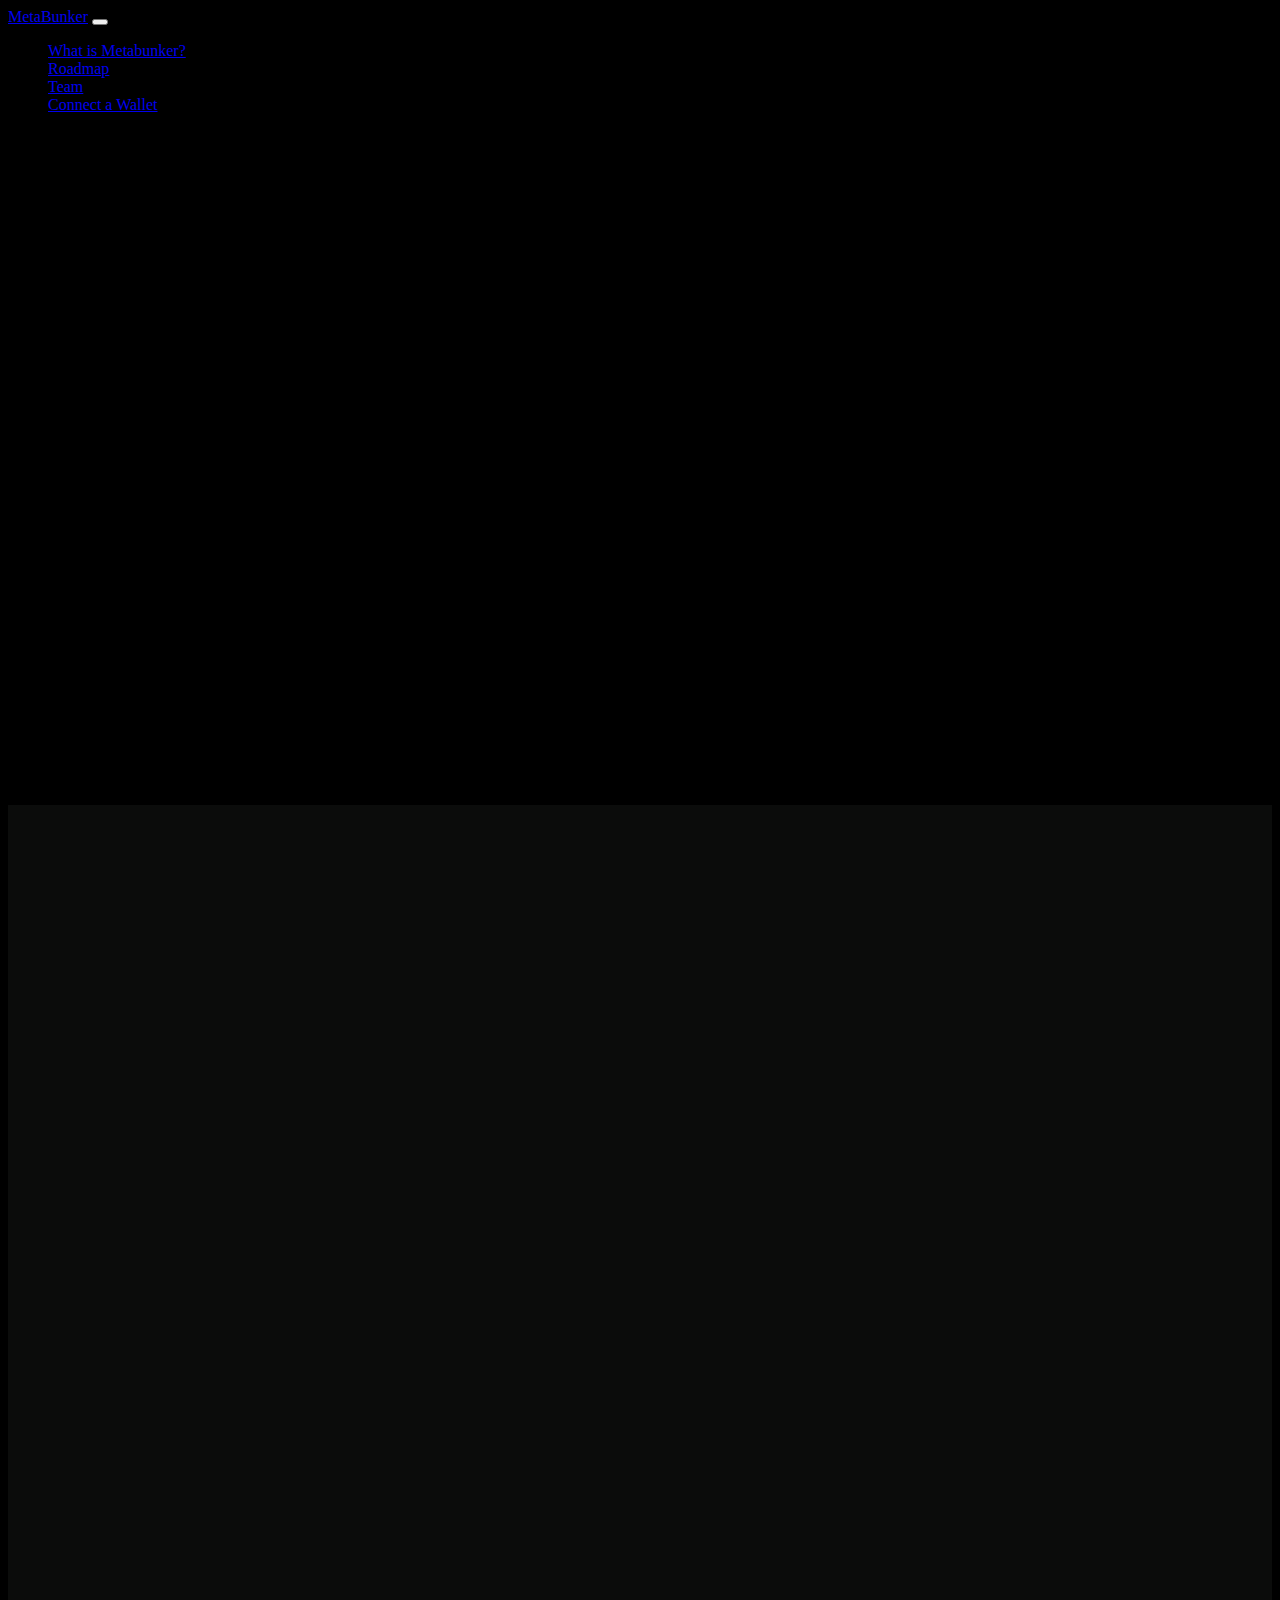
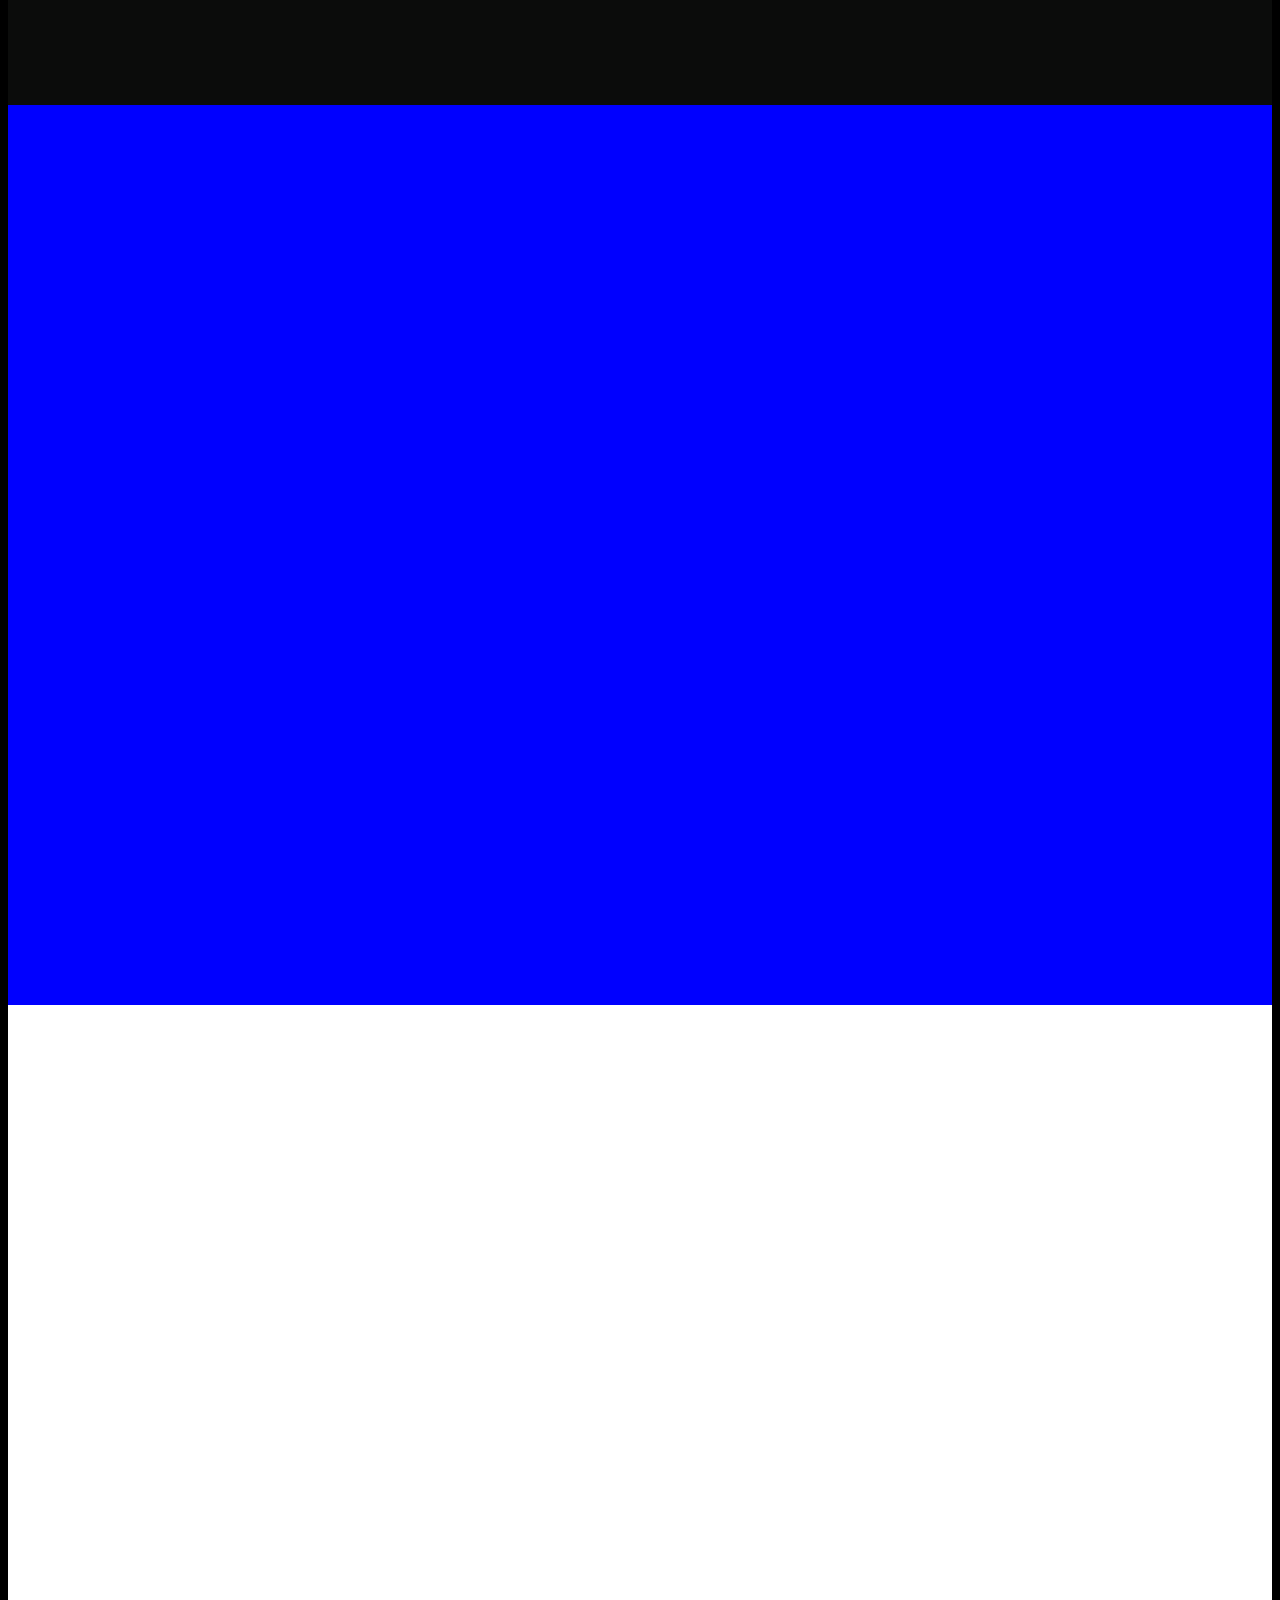
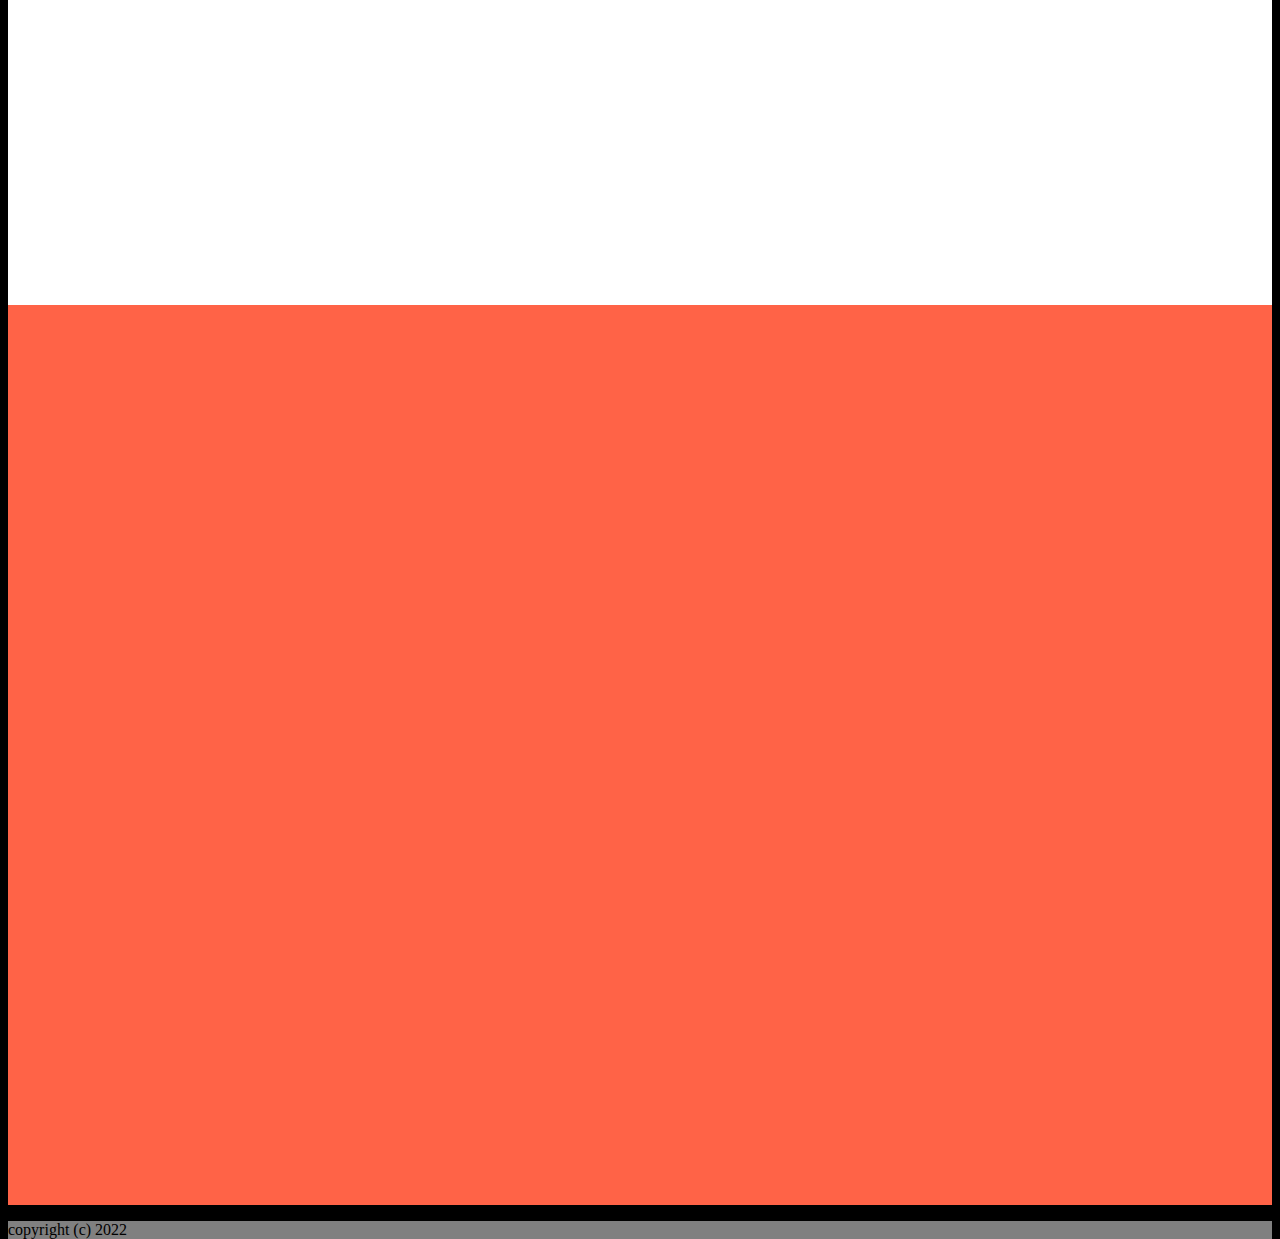
==== commit 672e5825: "Removed pip-boy" ====
--- a/index.html
+++ b/index.html
@@ -5,7 +5,7 @@
     <meta name="viewport" content="width=device-width, initial-scale=1.0">
     <link rel="stylesheet" href="https://cdn.jsdelivr.net/npm/bootstrap@5.1.3/dist/css/bootstrap.min.css" integrity="sha384-1BmE4kWBq78iYhFldvKuhfTAU6auU8tT94WrHftjDbrCEXSU1oBoqyl2QvZ6jIW3" crossorigin="anonymous">
     <link rel="stylesheet" href="css/master.css">
-    <title></title>
+    <title>Meta Bunker NFT</title>
   </head>
   <body>
 <!-------- Navbar ------------------>
@@ -60,79 +60,7 @@
 </div>
 
 <div class="bunker terminal">
-  <div class="pip">
-  <div class="pipfront">
-  <div class="top">
-    <div class="top-panel"></div>
-  </div>
-  <div class="top-button"></div>
-  <div class="screw1"></div><div class="screw2"></div>
-  <div class="screen-border">
-  <div class="screen">
-    <div class="screen-reflection"></div>
-    <div class="scan"></div>
-    <nav><span class="active stat"></span><span class="inv"></span><span class="data"></span><span class="map"></span><span class="radio"></span><p><span class="status"></span><span class="off special"></span></p>
-  </nav>
-    <div class="vaultboy">
-      <div class="bar1"></div>
-      <div class="bar2"></div>
-      <div class="bar3"></div>
-      <div class="bar4"></div>
-      <div class="bar5"></div>
-      <div class="bar6"></div>
-    </div>
-  <div class="supplies"><span>Stimpak (0)</span><span>Radaway (0)</span><span>Stix</span>
-  </div>
-    <div class="info-bar">
-      <span class="weapon"></span>
-      <span class="aim"><p>21</p></span>
-      <span class="helmet"></span>
-      <span class="shield"><p>110</p></span>
-      <span class="voltage"><p>126</p></span>
-      <span class="nuclear"><p>35</p></span>
-    </div>
-  <div class="hud-bar">
-    <div class="hp"></div>
-    <div class="exp"></div>
-    <div class="ap"></div>
-  </div>
-  </div></div>
-  <div class="power"></div><div class="screw4"></div><div class="screw5"></div>
-  </div>
-  <div class="left-wheel">
-    <div class="left-wheel-shadow"></div><div class="left-wheel-shadow"></div><div class="left-wheel-shadow"></div><div class="left-wheel-shadow"></div>
-  </div>
-  <div class="wheel">
-    <div class="tab-names"><li class="stat"></li><li class="inv"></li><li class="data"></li><li class="map"></li><li class="radio"></li></div>
-    <div class="wheel-shadow"></div><div class="wheel-shadow"></div><div class="wheel-shadow"></div><div class="wheel-shadow"></div><div class="wheel-shadow"></div>
-    <div class="wheel-plug"></div>
-    <div class="wheel-wire"></div>
-  </div>
-  <div class="rads">
-    <div class="rads-meter">
-     <div class="rads-value"></div>
-     <div class="bump1"></div>
-    </div>
-  </div>
-  <div class="speakers">
-  <div class="speaker"></div><div class="speaker"></div><div class="speaker"></div><div class="speaker"></div>
-  </div>
-  <div class="left-speakers">
-  <div class="left-speaker"></div><div class="left-speaker"></div><div class="left-speaker"></div><div class="left-speaker"></div><div class="screw3"></div>
-  </div>
-  <div class="bump2"></div><div class="bump3"></div>
-  <div class="tune-meter"></div>
-    <div class="tune-wheel"><div class="analog"></div>
-  </div>
-    <div class="bottom">
-      <div class="bottom-clips">
-        <div class="bottom-clip"><span></span></div><div class="bottom-clip"><span></span></div><div class="bottom-clip"><span></span></div><div class="bottom-clip"><span></span></div></div>
-      <div class="bottom-switch"></div><div class="bump4"></div><div class="bump5"></div>
-    </div>
-    <div class="roulette"></div>
-    <div class="top-right"></div>
-    <div class="spike-wheel"></div>
-  </div>
+  
 </div>
 
 <div class="bunker roadmap">
--- a/css/master.css
+++ b/css/master.css
@@ -85,160 +85,3 @@
 }
 
 /* ******************** /Header Video ************************ */
-@import url(https://fonts.googleapis.com/css?family=Droid+Sans);
-::-moz-selection{background:lightgreen;}
-::selection{background:lightgreen;}
-body{background:#111;font-family:'Droid Sans',sans-serif;font-size:7pt;color:#d8c99e;font-weight:700;text-transform:uppercase;margin:auto;}
-.pipfront{width:450px;height:400px;background:#8b7867;background: linear-gradient(#8b7867,#726350);left:45px;position:absolute;top:-60px;padding-top:30px;border-radius:100px;border-top-right-radius:70px;border-bottom-right-radius:60px;border-bottom-left-radius:30px;position:relative;z-index:0;border-top:4px solid #c3bfb4;box-shadow:0px 0px 5px #3f2d21;}
-.pipfront:after{content:"";display:block;width:310px;height:55px;background: linear-gradient(#776754,#726350);margin-top:0px;margin-left:87px;border-bottom-left-radius:13px;border-bottom-right-radius:13px;box-shadow:0px 2px 4px #4e4037;}
-.top{width:120px;height:50px;background:#111;position:absolute;top:-15px;left:165px;z-index:-4;}
-.top:after,.top:before{content:"";display:block;width:45px;height:30px;background:#c3bfb4;margin-top:5px;z-index:-1;position:relative;}
-.top:after{border-top-right-radius:30px;border-top-left-radius:10px;left:-1px;}
-.top:before{position:absolute;right:-1px;border-top-right-radius:10px;border-top-left-radius:30px;}
-.top-panel{width:130px;height:40px;background:#5a5f5b;position:absolute;border-top-left-radius:15px;border-top-right-radius:15px;left:-5px;top:15px;}
-.top-panel:before{content:"";display:block;background:#272b2a;width:130px;height:30px;margin: 15px auto 0 auto;position:relative;z-index:99;border-top-right-radius:15px;border-top-left-radius:15px;border-bottom-right-radius:5px;border-bottom-left-radius:5px;}
-.top-panel:after{content:"Pip-Boy";color:#151515;font-family:'Courier New',sans-serif;letter-spacing:2px;font-size:12pt;text-shadow:0px 0px 0.5px #444;position:absolute;top:23px;left:26px;z-index:99;}
-.top-button{width:55px;height:13px;background:#000;position:absolute;right:5px;top:3px;border-top-right-radius:20px;border-top-left-radius:20px;border-top:1px solid #444;transform:rotate(27deg)}
-.top-button:after{content:"";display:block;width:30px;height:7px;background:linear-gradient(to right, rgba(0,0,0,0.0),rgba(255,255,255,0.8));margin-left:13px;margin-top:-7px;border-radius:2px;border:1px solid #333;}
-
-.stat:before{content:"Stat";}.inv:before{content:"Inv";}.data:before{content:"Data";}.map:before{content:"Map";}.radio:before{content:"Radio"}.status:before{content:"Status";}.special:before{content:"Special";}
-
-.screw1{width:14px;height:14px;position:absolute;top:50px;right:15px;background:#f4ebe4;border-radius:150px;box-shadow:0px 2px 5px #483a31;}
-.screw1:after{content:"";display:block;width:100%;height:3.9px;background:rgba(0,0,0,0.7);transform:rotate(40deg);margin-top:5px;}
-.screen{background:#272b2a;width:370px;height:290px;margin:auto;border-radius:50px;padding-top:5%;border-top:10px solid #5a5f5b;border-bottom:5px solid #3a3e41;}
-.screw2{width:14px;height:14px;position:absolute;bottom:85px;right:15px;background:#f4ebe4;border-radius:150px;box-shadow:0px 2px 5px #483a31;}
-.screw2:after{content:"";display:block;width:100%;height:3.9px;background:rgba(0,0,0,0.7);transform:rotate(-70deg);margin-top:5.3px;}
-.screw3{width:14px;height:14px;position:absolute;top:160px;left:30px;background:#f4ebe4;border-radius:150px;box-shadow:0px 2px 5px #483a31;}
-.screw3:after{content:"";display:block;width:100%;height:3.9px;background:rgba(0,0,0,0.7);transform:rotate(-30deg);margin-top:5px;}
-.screw4{width:14px;height:14px;position:absolute;bottom:30px;left:98px;background:#f4ebe4;border-radius:150px;box-shadow:0px 2px 5px #483a31;}
-.screw4:after{content:"";display:block;width:100%;height:3.5px;background:rgba(0,0,0,0.7);transform:rotate(45deg);margin-top:5px;}
-.screw5{width:14px;height:14px;position:absolute;bottom:-10px;right:-60px;background:#f4ebe4;border-radius:150px;box-shadow:0px 2px 5px #483a31;}
-.screw5:after{content:"";display:block;width:100%;height:3.5px;background:rgba(0,0,0,0.7);transform:rotate(55deg);margin-top:5px;}
-
-.bump1{width:9px;height:9px;position:absolute;top:40px;left:-15px;background:#c3b9af;border-radius:150px;box-shadow:0px 2px 3px #483a31;z-index:99;}
-.bump1:after{content:"";display:block;width:9px;height:9px;position:absolute;top:-35px;background:#c3b9af;border-radius:150px;box-shadow:0px 2px 3px #483a31;z-index:99;}
-
-.bump2{width:9px;height:8px;position:absolute;bottom:145px;right:100px;background:#6d5d4e;border-radius:150px;box-shadow:0px 2px 3px #483a31;border-top:1px solid #c3bfb4;z-index:99;}
-.bump3{width:9px;height:8px;position:absolute;bottom:63px;right:52px;background:#6d5d4e;border-radius:150px;box-shadow:0px 2px 3px #483a31;border-top:1px solid #c3bfb4;z-index:99;}
-.bump4{width:9px;height:7px;position:absolute;bottom:13px;left:35px;background:#8c837c;border-radius:150px;box-shadow:0px 2px 3px #483a31;z-index:99;}
-.bump5{width:9px;height:7px;position:absolute;bottom:13px;right:35px;background:#8c837c;border-radius:150px;box-shadow:0px 2px 3px #483a31;z-index:99;}
-
-.screen-border{background:#272b2a;width:370px;height:290px;margin:auto;border-radius:50px;padding-top:5%;border-top:10px solid #5a5f5b;border-bottom:5px solid #3a3e41;position:relative;z-index:-5;}
-
-.screen{width:300px;height:235px;position:absolute;margin-left:26px;border-radius:20px;background:#000;border:5px solid #333;padding:5px 5px 5px 0;;overflow:hidden;}
-
-.screen-reflection{width:285px;height:185px;background:linear-gradient(150deg,#fff,rgba(0,0,0,0));position:relative;z-index:99;opacity:0.07;margin:9px 10px 10px 10px;border-radius:10px;}
-.scan{width:305px;height:80px;background:linear-gradient(rgba(0,0,0,0),#7ff12a);position:absolute;animation:scan;animation-duration:4s;animation-iteration-count: infinite;top:-85px;z-index:99;opacity:0.25;}
-nav{height:25px;width:90%;position:absolute;top:0;left:0;border-bottom:1px solid #8df776;padding-left:10%;border-top-right-radius:20px;z-index:95;border-top-left-radius:20px;}
-nav span{color:#8df776;line-height:31px;font-size:9pt;letter-spacing:0.3px;margin-left:14px;font-weight:300;}
-nav .active{background:#000;border-right:1px solid #8df776;border-left:1px solid #8df776;border-bottom:1px solid #000;border-top-left-radius:5px;border-top-right-radius:5px;padding:3px 6px 3px 6px;}
-nav p{margin:-10px 0 0 0;height:25px;}
-nav .off{color:#172f18;position:relative;left:-5px;}
-.vaultboy{background:url('https://s3-us-west-2.amazonaws.com/s.cdpn.io/184191/vaultboy2.gif');background-size:77px;background-position:2px;width:80px;height:100px;position:absolute;left:110px;top:56px;}
-.bar1,.bar2,.bar3,.bar4,.bar5,.bar6{width:15px;height:3.5px;background:#64d515;position:absolute;}
-.bar1{left:32px;top:-8px;}
-.bar2{left:32px;bottom:-8px;background:none;border:1px solid #64d515;height:1.5px;}.bar2:after{content:"";display:block;height:1.5px;width:7.6px;background:#64d515;}
-.bar3{left:-20px;top:32px;}
-.bar4{right:-20px;top:32px;}
-.bar5{left:-20px;top:82px;}
-.bar6{right:-20px;top:82px;}
-.supplies{height:16px;position:absolute;bottom:22px;left:13px;background:#000;}
-.supplies span{margin-right:5px;background:#78e461;padding:2px 3px 2px 3px;color:#000;font-weight:700;}
-.hud-bar{height:12px;position:absolute;width:290px;bottom:9px;left:15px;background:#000;color:#8df776;z-index:96;}
-.info-bar{width:170px;height:20px;bottom:50px;left:86px;position:absolute;z-index:97;}
-.info-bar span{background:rgba(0,255,0,0.0.2);padding:3px;height:15px;display:inline-block;vertical-align:top;font-size:7px;color:#8df776;text-align:center;position:relative;}
-.info-bar span i{position:absolute;top:0;left:5px;}
-.info-bar span p{margin-top:8px;}
-
-.pip{width:630px;height:400px;background:#8b7867;background: linear-gradient(#8b7867,#4f4138);margin:100px auto 0 auto;border-radius:50px;border-bottom-right-radius:90px;border-top:2px solid #c3bfb4;position:relative;}
-
-.tune-wheel{width:60px;height:60px;background:#000;transform:rotate(45deg);border-radius:8px;border-top:2px solid #999;border-left:2px solid #999;z-index:0;position:absolute;top:240px;right:12px;}
-.tune-wheel:before{width:27px;height:27px;background:#000;content:"";display:block;border-radius:150px;position:absolute;top:0;z-index:99;top:17px;left:17px;box-shadow:0px 0px 25px #252525;border-bottom:1px solid #999;transform:rotate(-45deg);}
-.tune-wheel:after{content:"";display:block;width:60px;height:60px;background:#000;border-radius:8px;transform:rotate(45deg);}
-.tune-wheel .analog{width:15px;height:15px;background:#000;position:absolute;top:20px;left:20px;z-index:99;border-radius:150px;border:3px solid #151515;}
-
-.rads{width:85px;height:80px;background:#7e6d5b;position:absolute;top:140px;right:90px;border-top-right-radius:50px;border-bottom-right-radius:50px;box-shadow:1px 5px 10px #48372d;;border-left:0;}
-.rads:after{content:"RADS";position:absolute;top:33.5px;right:50px;letter-spacing:-0.2px;}
-.rads-meter{width:30px;position:absolute;top:12.5px;right:12px;border-top-right-radius:50px;border-bottom-right-radius:50px;height:55px;background:#e4ebe4;border-bottom-left-radius:5px;border-top-left-radius:5px;z-index:0;}
-.rads-meter:after{content:"";display:block;width:40px;height:40px;border-right:5px solid #4c2628;border-radius:50px;position:absolute;right:5px;top:8px;z-index:-1;}
-.rads-value:before{width:5px;height:5px;content:"";display:block;background:#0d0c07;border-radius:150px;position:absolute;top:25px;left:4px;}
-.rads-value:after{width:20px;height:2px;background:#0d0c07;content:"";display:block;transform:rotate(30deg);position:absolute;top:27px;left:8px;transform-origin:left;animation: meter 2.7s infinite;}
-
-.hp{display:inline-block;}.hp:before{content:"HP 365/365";}
-.exp{display:inline-block;margin-left:20px;}.exp:before{content:"Level 48";}
-.exp:after{content:"";display:inline-block;width:99px;height:4px;border:1px solid lightgreen;margin-left:2px;}
-.ap{display:inline-block;margin-left:20px;}.ap:before{content:"AP 110/110";}
-.weapon{background:url('https://s3-us-west-2.amazonaws.com/s.cdpn.io/184191/pipboy-gun2.png') no-repeat;width:23px;height:auto;}
-.aim{background:url('https://s3-us-west-2.amazonaws.com/s.cdpn.io/184191/pipboy-aim2.png')}
-.shield{background:url('https://s3-us-west-2.amazonaws.com/s.cdpn.io/184191/pipboy-shield2.png')}
-.voltage{background:url('https://s3-us-west-2.amazonaws.com/s.cdpn.io/184191/pipboy-voltage2.png');}
-.nuclear{background:url('https://s3-us-west-2.amazonaws.com/s.cdpn.io/184191/pipboy-nuclear2.png')}
-.helmet{background:url('https://s3-us-west-2.amazonaws.com/s.cdpn.io/184191/pipboy-helmet2.png');}
-.aim,.shield,.voltage,.nuclear{width:10px;background-size:10px 10px;height:auto;background-repeat:no-repeat;background-position:3px 0px;}
-.weapon,.helmet{background-size:27px;height:auto;width:23px;background-repeat:no-repeat;}
-
-.left-speakers{width:35px;position:absolute;top:137px;left:20px}
-.left-speakers:before{width:60px;height:265px;content:"";display:block;background: linear-gradient(#806f5d,#726350);position:absolute;left:0px;top:-30px;border-bottom-left-radius:150px;border-top-left-radius:20px;border-top:2px solid #c3bfb4;border-bottom:2px solid #4f3f32;}
-.left-speaker{content:"";display:block;width:80%;height:5px;background:rgba(0,0,0,0.2);margin-bottom:10px;border-bottom:2px solid #978175;border-top-right-radius:2px;border-bottom-right-radius:3px;position:relative;z-index:3;}
-
-.speakers{width:40px;position:absolute;top:160px;right:0;z-index:99;}
-.speaker{width:40px;height:5px;background:rgba(0,0,0,0.2);margin-bottom:8px;border-bottom:2px solid #978175;border-top-left-radius:2px;border-bottom-left-radius:3px;}
-.speaker:after{width:23px;height:5px;background:rgba(0,0,0,0.2);content:"";display:block;border-bottom:2px solid #978175;margin-left:-40px;border-radius:3px;}
-.tune-meter{;width:30px;height:60px;position:absolute;right:65px;top:260px;border-bottom-left-radius: 100px;border: 30px solid #47473f; border-right: 0;border-top:0;}
-.tune-meter:before{content:"";display:block;width:22px;height:5px;background:#a45764;position:absolute;left:-22px;top:31px;box-shadow:-1px 0px 2px #332c26;transform:rotate(-8deg)}
-.tune-meter:after{content:"TUNE";position:absolute;top:-43px;right:-9px;}
-
-.wheel{width:55px;height:110px;background:#000;position:absolute;top:-2px;right:-10px;border-top-right-radius:20px;border-bottom-right-radius:20px;border-top:2px solid #aaaaa8;border-left:2px solid #392c24;}
-.tab-names{position:absolute;left:-40px;top:10px;}
-.tab-names li{list-style-type:none;text-align:right;padding:3.5px 0 3.5px 0;}
-.wheel-shadow{width:48px;height:8px;background:#333;border-radius:100px;margin-left:3px;margin-top:11px;background: linear-gradient(#000,#222);}
-.wheel-plug{width:5px;height:25px;background:#9daaa3;border-top-right-radius:100px;border-bottom-right-radius:100px;position:absolute;top:43px;right:-5px;}
-.wheel-wire{width:150px;height:130px;border-radius:150px;position:absolute;z-index:-2;top:45px;left:-65px;border-right:10px solid #222222;z-index:-3;}
-
-.left-wheel{width:38px;height:88px;background:#000;position:absolute;top:-16px;left:-2px;border-radius:10px;border-top:2px solid #aaaaa8;transform:rotate(6deg);border-left:2px solid #333;}
-.left-wheel-shadow{width:37px;height:8px;background:#333;border-radius:100px;margin-top:10.5px;background: linear-gradient(#000,#222);}
-
-.bottom{width:200px;height:105px;background: linear-gradient(#7d6855,#726350,#211a14);position:absolute;bottom:-20px;border-bottom-right-radius:60px;border-bottom-left-radius:60px;border-top-left-radius:35px;border-top-right-radius:35px;border-top:3px solid #403227;left:170px;}
-.bottom-clip{width:7px;height:62px;background:linear-gradient(#666,#222);margin-top:30px;margin-left:10px;margin-right:10px;display:inline-block;vertical-align:top;}
-.bottom-clips{position:absolute;left:46px;}
-.bottom span{display:block;background:#ccc;height:28px;}
-.wrapper{margin:auto;}
-.bottom-switch{width:86px;height:40px;background-color: #818644;
-background-image: linear-gradient(90deg, transparent 50%, rgba(0,0,0,.8) 50%);
-background-size: 23px 20px;border-radius:15px;position:absolute;bottom:-7px;left:57px;}
-
-.power{width:32px;height:31px;background:#000;position:absolute;bottom:25px;right:88px;border-radius:150px;}
-.power:after{content:"";display:block;width:22px;height:22px;background:radial-gradient(white,yellow,orange,red);border-radius:150px;margin-left:5px;margin-top:6px;animation: flicker; animation-duration: 4s;animation-iteration-count: infinite;}
-.power:before{content:"Power";display:block;position:absolute;right:-29px;top:5px;font-size:8px;transform:rotate(5deg);}
-
-.roulette{background:#000;position:absolute;right:105px;bottom:20px;width:37px;height:25px;border-top-left-radius:60px;border-top-right-radius:60px;}
-.roulette:after{content:"";display:block;width:100%;height:20px;background:#000;position:relative;margin-top:5px;z-index:0;width:37px;height:35px;border-radius:150px;border-top:1px solid #444;}
-.roulette:before{content:"";display:block;width:15px;height:15px;border-radius:150px;top:17px;left:11px;border-bottom:1px solid #555;position:absolute;z-index:3;}
-
-.top-right{width:140px;height:100px;background: linear-gradient(#8b7663,#625245);position:absolute;top:-35px;right:5px;border-top-left-radius:30px;border-top-right-radius:40px;border-top:3px solid #c3bfb4;z-index:-1;}
-
-.spike-wheel {width: 80px;height: 80px;background: #000;position: absolute;z-index:-99;top:-40px;right:19px;border-radius:5px;border-top: 3px solid #777;transform:rotate(10deg)}
-.spike-wheel:before, .spike-wheel:after {content: "";position: absolute;top: 0;left: 0;background: #000;height: 80px;width: 80px;border-radius:5px;border-top: 3px solid #777;}
-.spike-wheel:before {
- transform:rotate(30deg);}
-.spike-wheel:after {transform: rotate(60deg);border-radius:5px;}
-
-@keyframes flicker{
-	0%{box-shadow:0px 0px 5px 0px red;}
-  5%{box-shadow:0px 0px 30px 2px red;}
-	60%{box-shadow:0px 0px 30px 2px red;}
-	80%{box-shadow:0px 0px 10px 0px orange;}
-	90%{box-shadow:0px 0px 30px 2px red;}
-  100%{box-shadow:0px 0px 0px 0px red;}
-}
-
-@keyframes meter{
-  0{transform:rotate(30deg);}
-  50%{transform:rotate(20deg);}
-}
-
-@keyframes scan{
-  0{top:-80px;}
-  70%{top:300px;}
-  100%{top:300px;}
-}
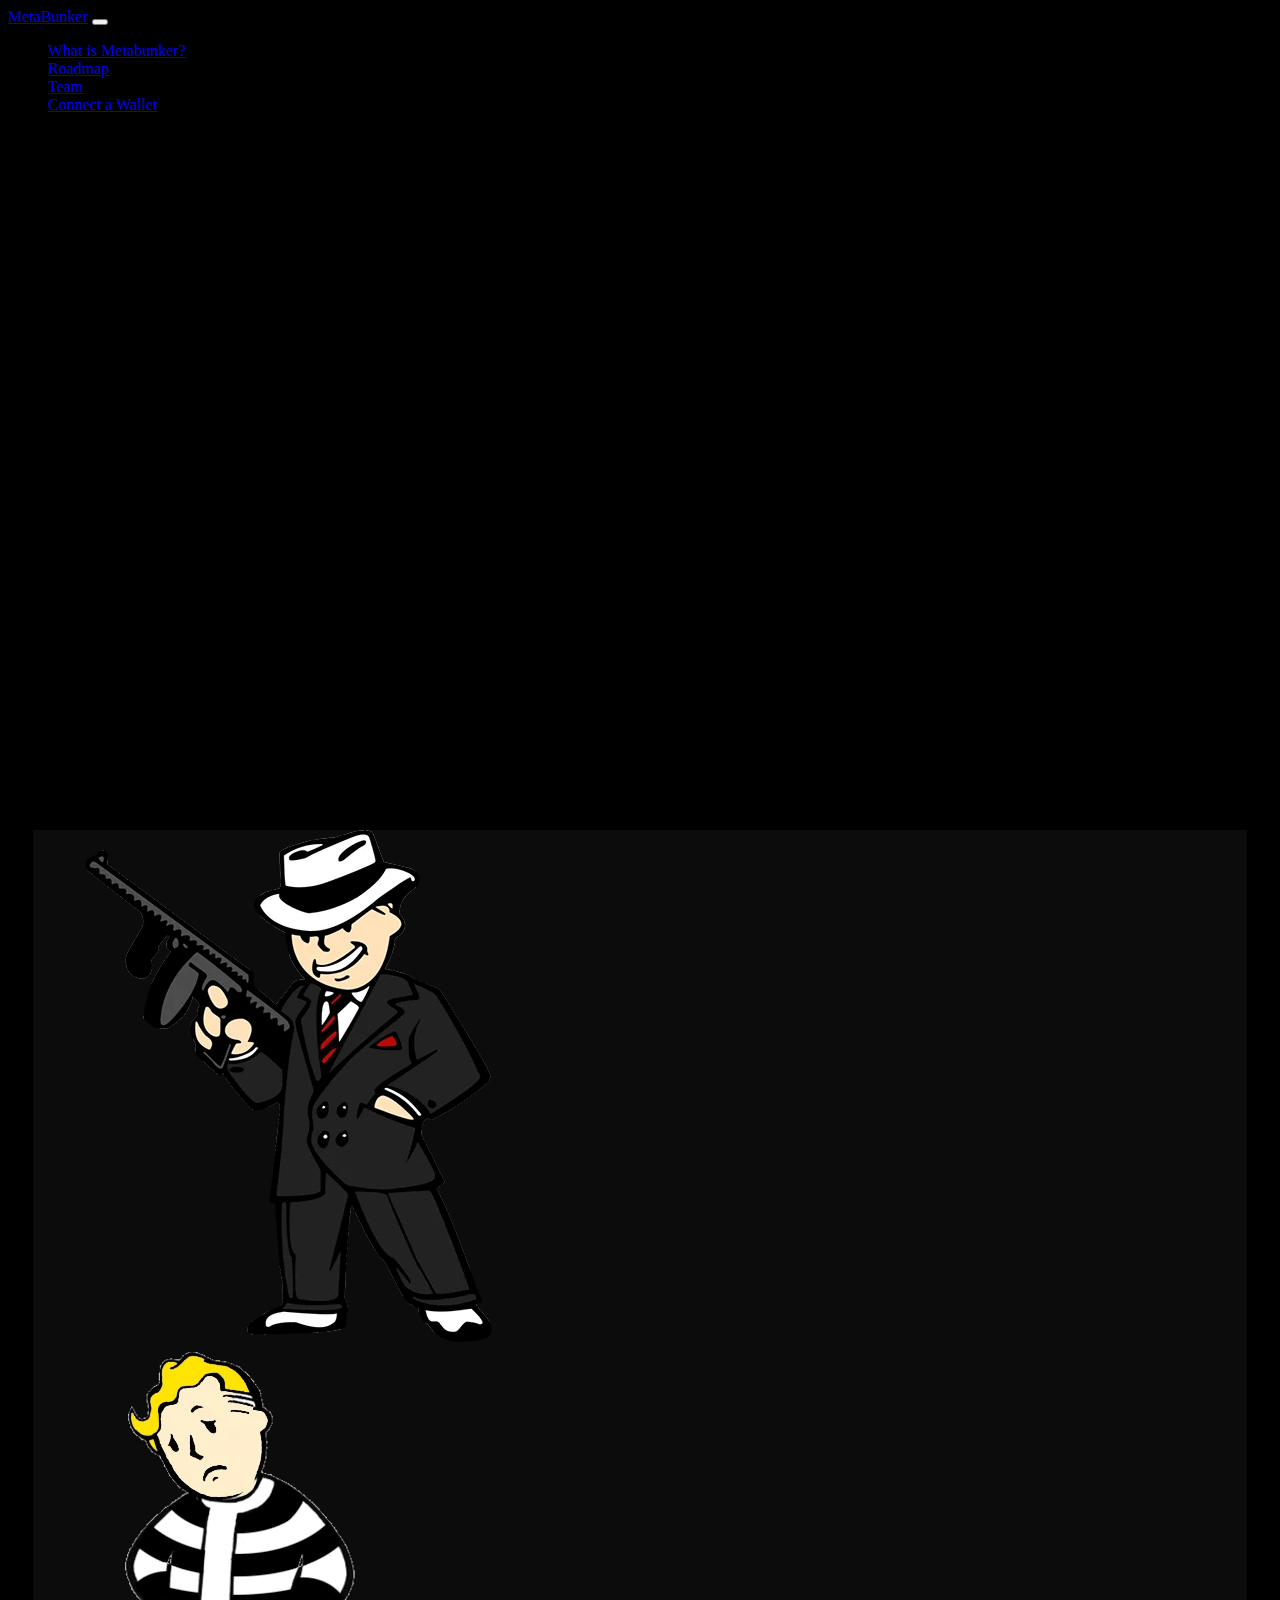
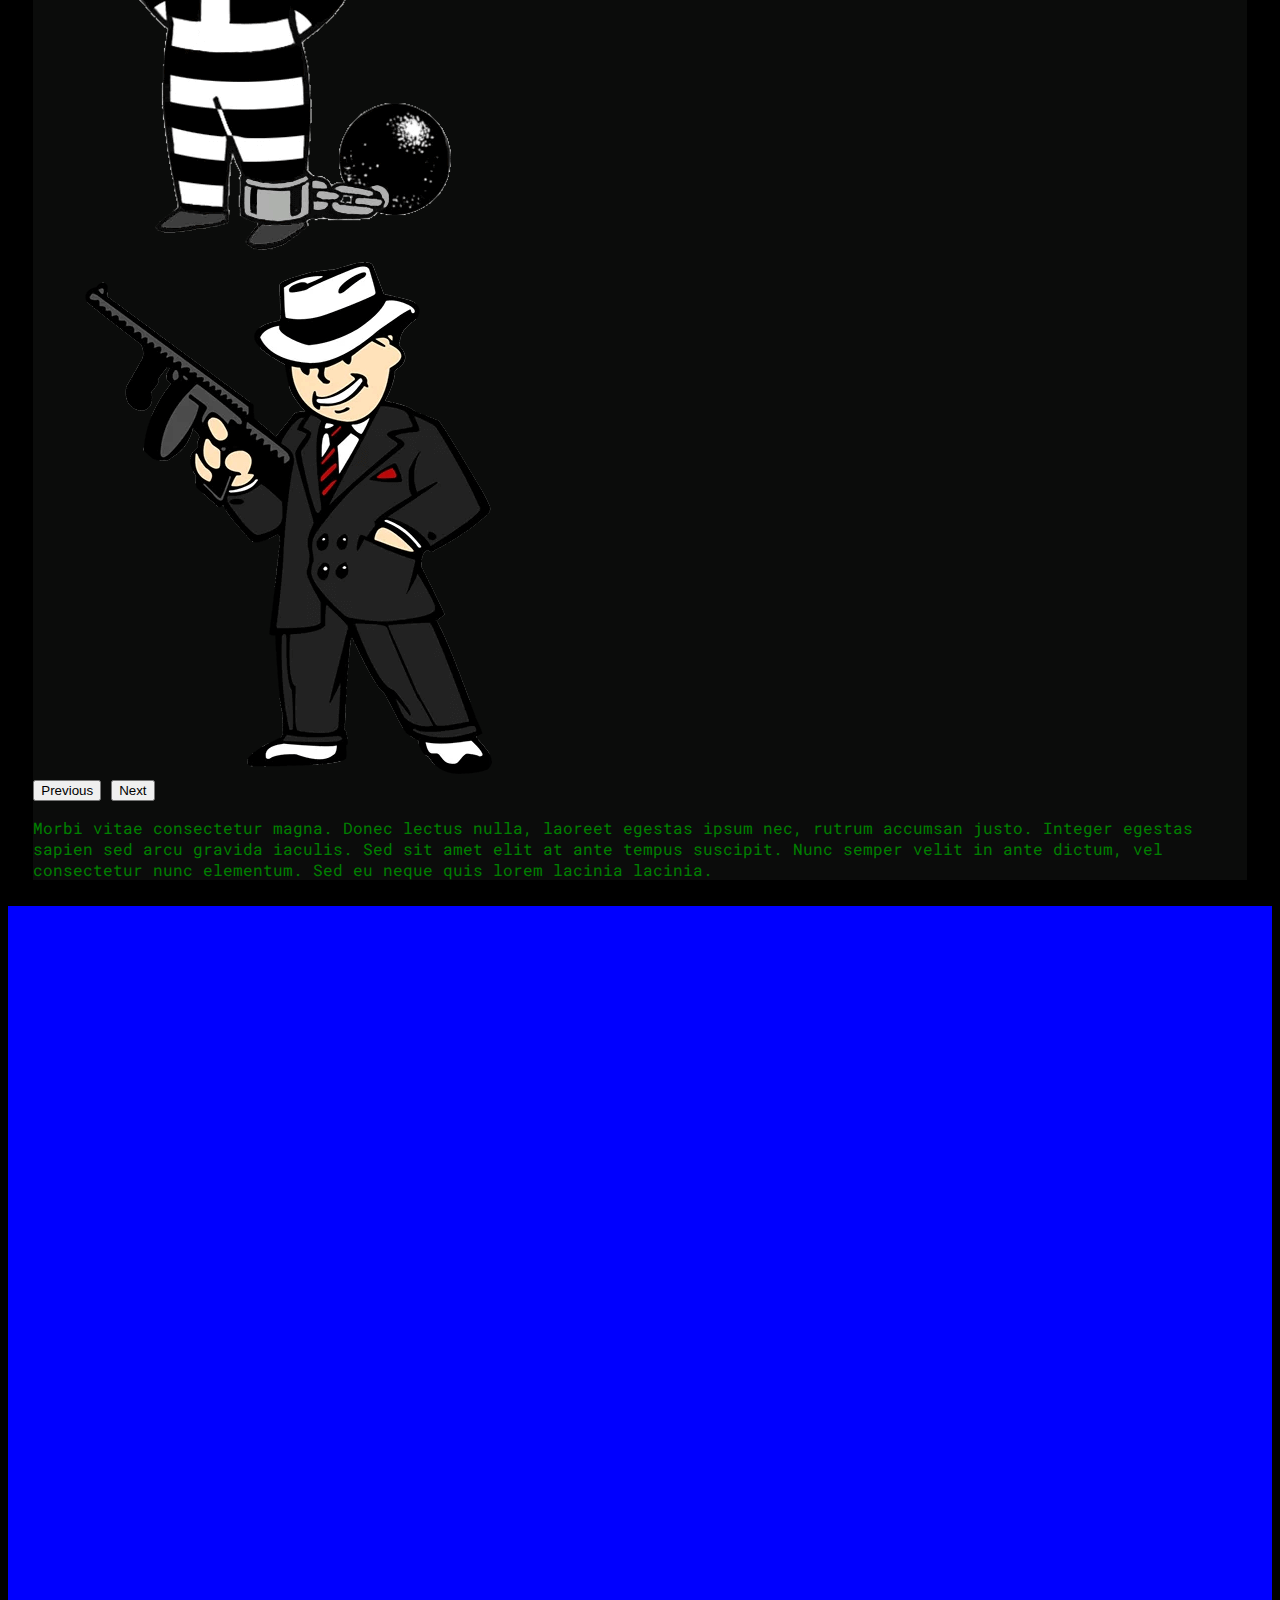
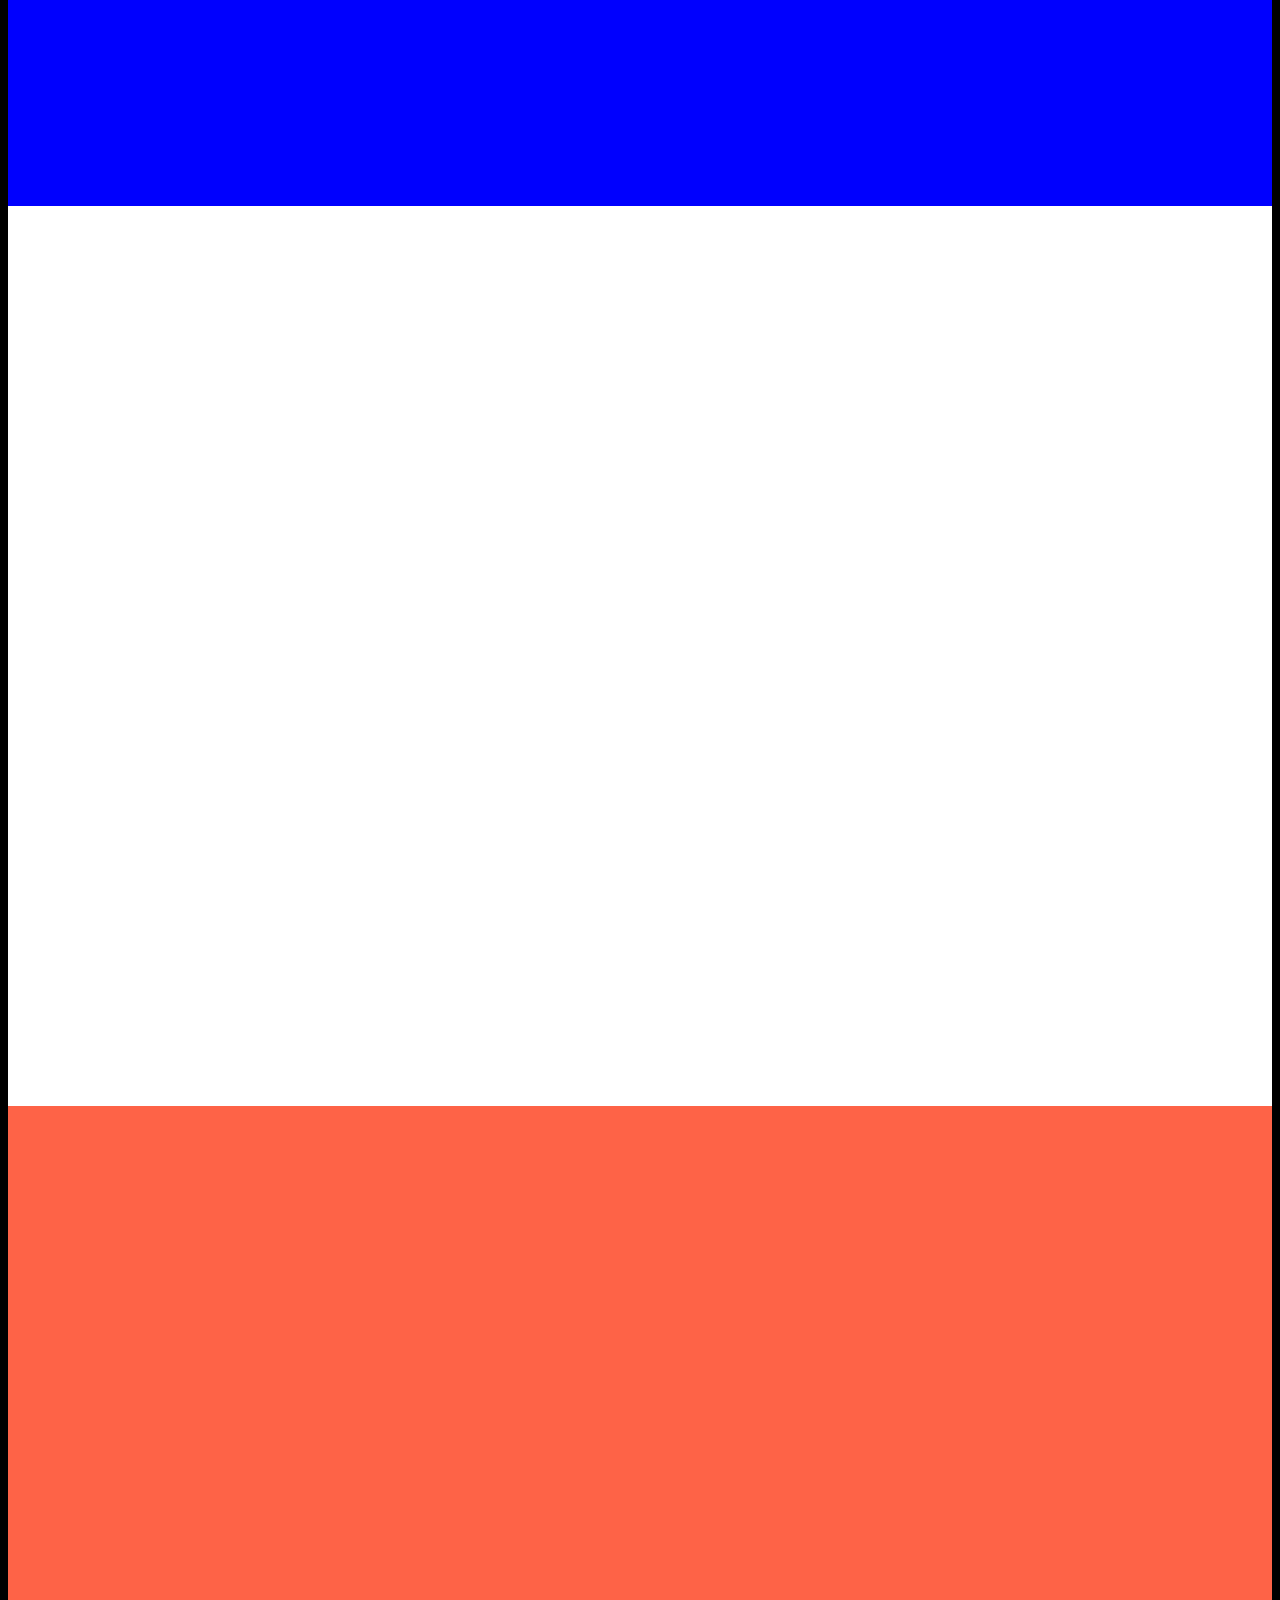
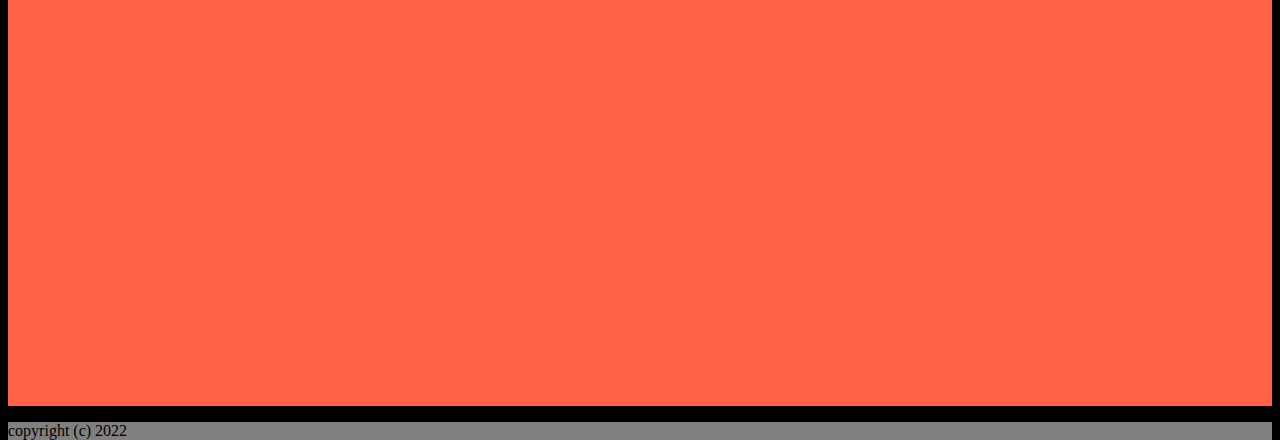
==== commit 38e360f7: "Terminal" ====
--- a/index.html
+++ b/index.html
@@ -59,8 +59,40 @@
   </header>
 </div>
 
-<div class="bunker terminal">
-  
+<div class=" terminal">
+  <div class="container">
+    <div class="row align-items-center">
+      <div class="col-8">
+        <!---- Carousel ---->
+        <div id="carouselExampleControls" class="carousel slide" data-mdb-ride="carousel">
+          <div class="carousel-inner">
+            <div class="carousel-item active">
+              <img src="media/images/gangster.png" class="d-block w-50" />
+            </div>
+            <div class="carousel-item">
+              <img src="media/images/prisoner.png" class="d-block w-50" />
+            </div>
+            <div class="carousel-item">
+              <img src="media/images/gangster.png" class="d-block w-50" />
+            </div>
+          </div>
+          <button class="carousel-control-prev" type="button" data-mdb-target="#carouselExampleControls" data-mdb-slide="prev">
+            <span class="carousel-control-prev-icon" aria-hidden="true"></span>
+            <span class="visually-hidden">Previous</span>
+          </button>
+          <button class="carousel-control-next" type="button" data-mdb-target="#carouselExampleControls" data-mdb-slide="next">
+            <span class="carousel-control-next-icon" aria-hidden="true"></span>
+            <span class="visually-hidden">Next</span>
+          </button>
+        </div>
+        <!---- /Carousel ---->
+
+      </div>
+      <div class="col-4 font-effect-neon">
+        <p>Morbi vitae consectetur magna. Donec lectus nulla, laoreet egestas ipsum nec, rutrum accumsan justo. Integer egestas sapien sed arcu gravida iaculis. Sed sit amet elit at ante tempus suscipit. Nunc semper velit in ante dictum, vel consectetur nunc elementum. Sed eu neque quis lorem lacinia lacinia. </p>
+      </div>
+    </div>
+  </div>
 </div>
 
 <div class="bunker roadmap">
@@ -80,7 +112,7 @@
 </div>
 <!--------Bunker ends here ------->
   </body>
+  <script src="index.js" charset="utf-8"></script>
   <script src="https://cdn.jsdelivr.net/npm/bootstrap@5.1.3/dist/js/bootstrap.min.js" integrity="sha384-QJHtvGhmr9XOIpI6YVutG+2QOK9T+ZnN4kzFN1RtK3zEFEIsxhlmWl5/YESvpZ13" crossorigin="anonymous"></script>
-  <script src="index.js" charset="utf-8"></script>
 
 </html>
--- a/css/master.css
+++ b/css/master.css
@@ -1,3 +1,4 @@
+@import url('https://fonts.googleapis.com/css2?family=Roboto+Mono&display=swap&effect=neon');
 
 html, body {
   height: 100%;
@@ -12,7 +13,11 @@
   background-color: yellow;
 }
 .terminal{
+  margin: 0 4em 0 4em;
   background-color: #0b0c0b;
+  margin:2%;
+  font-family: 'Roboto Mono';
+  color:green;
 }
 .roadmap{
   background-color: blue;
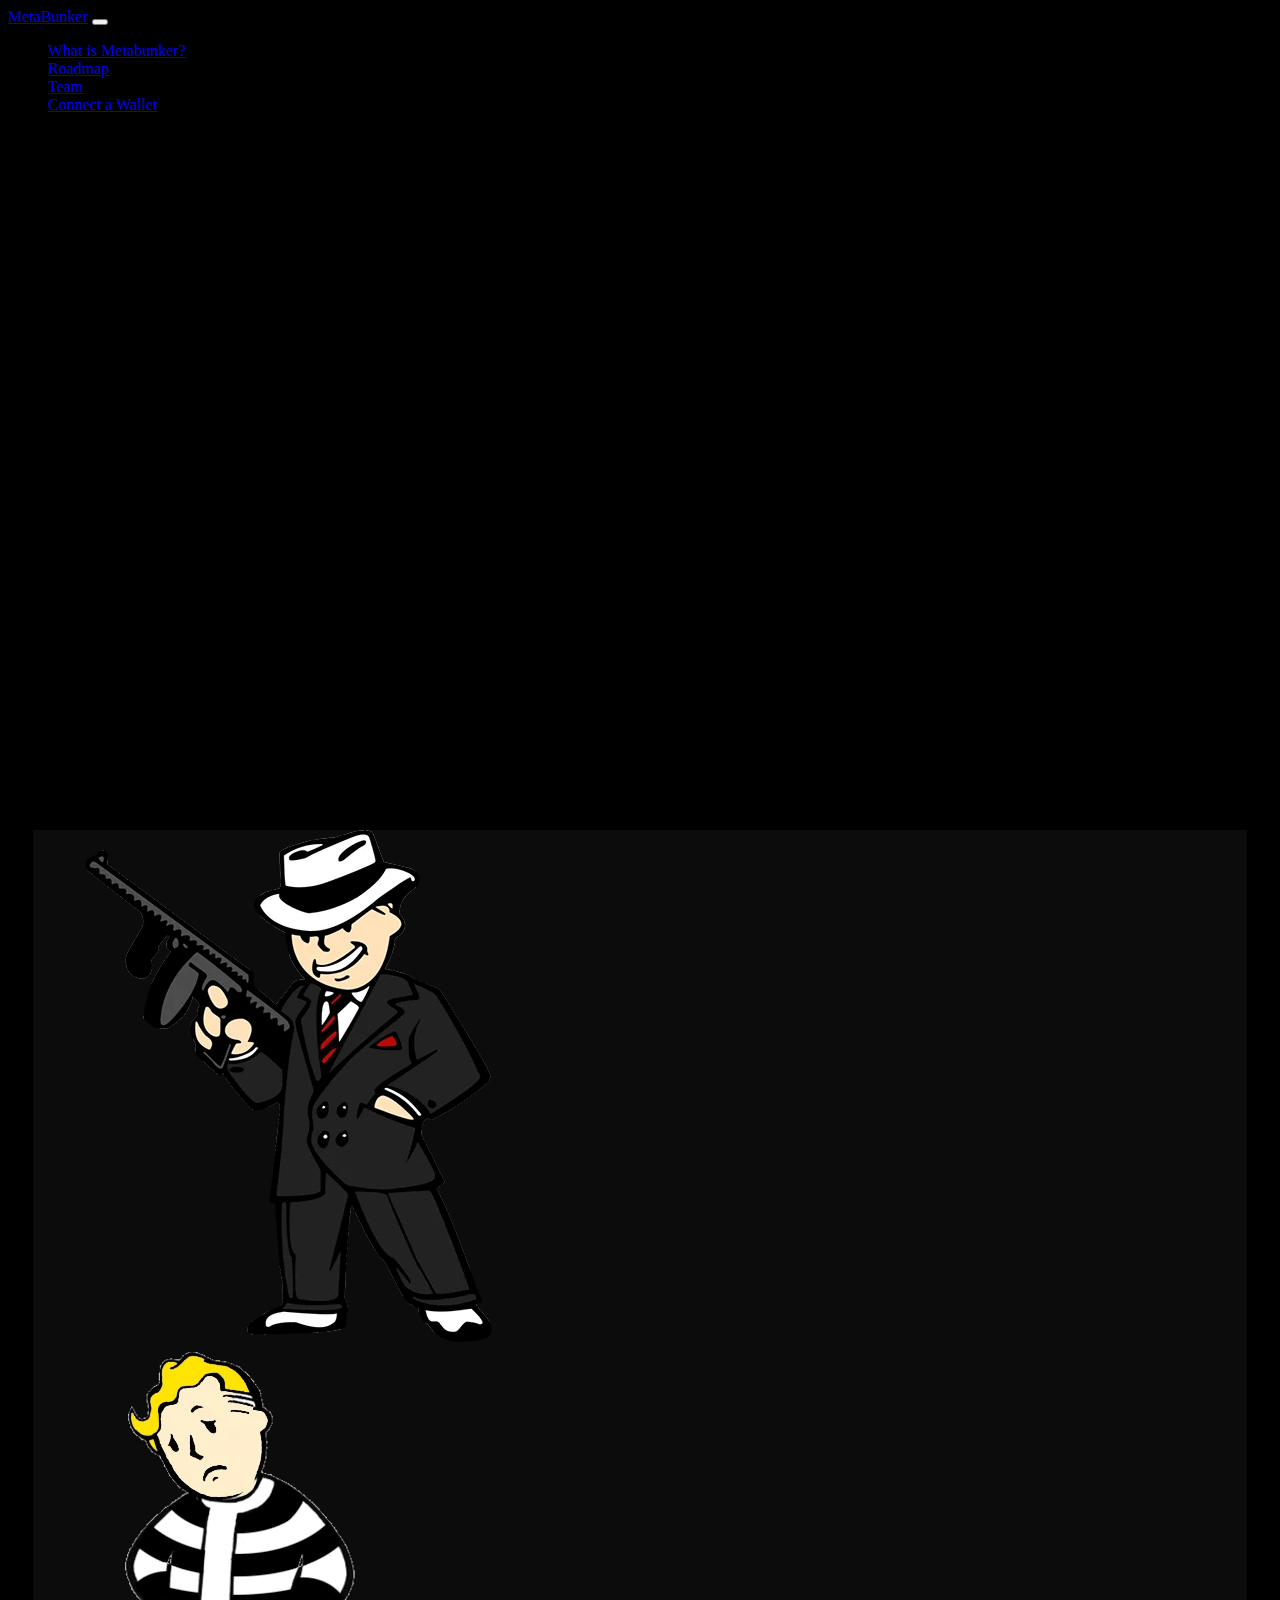
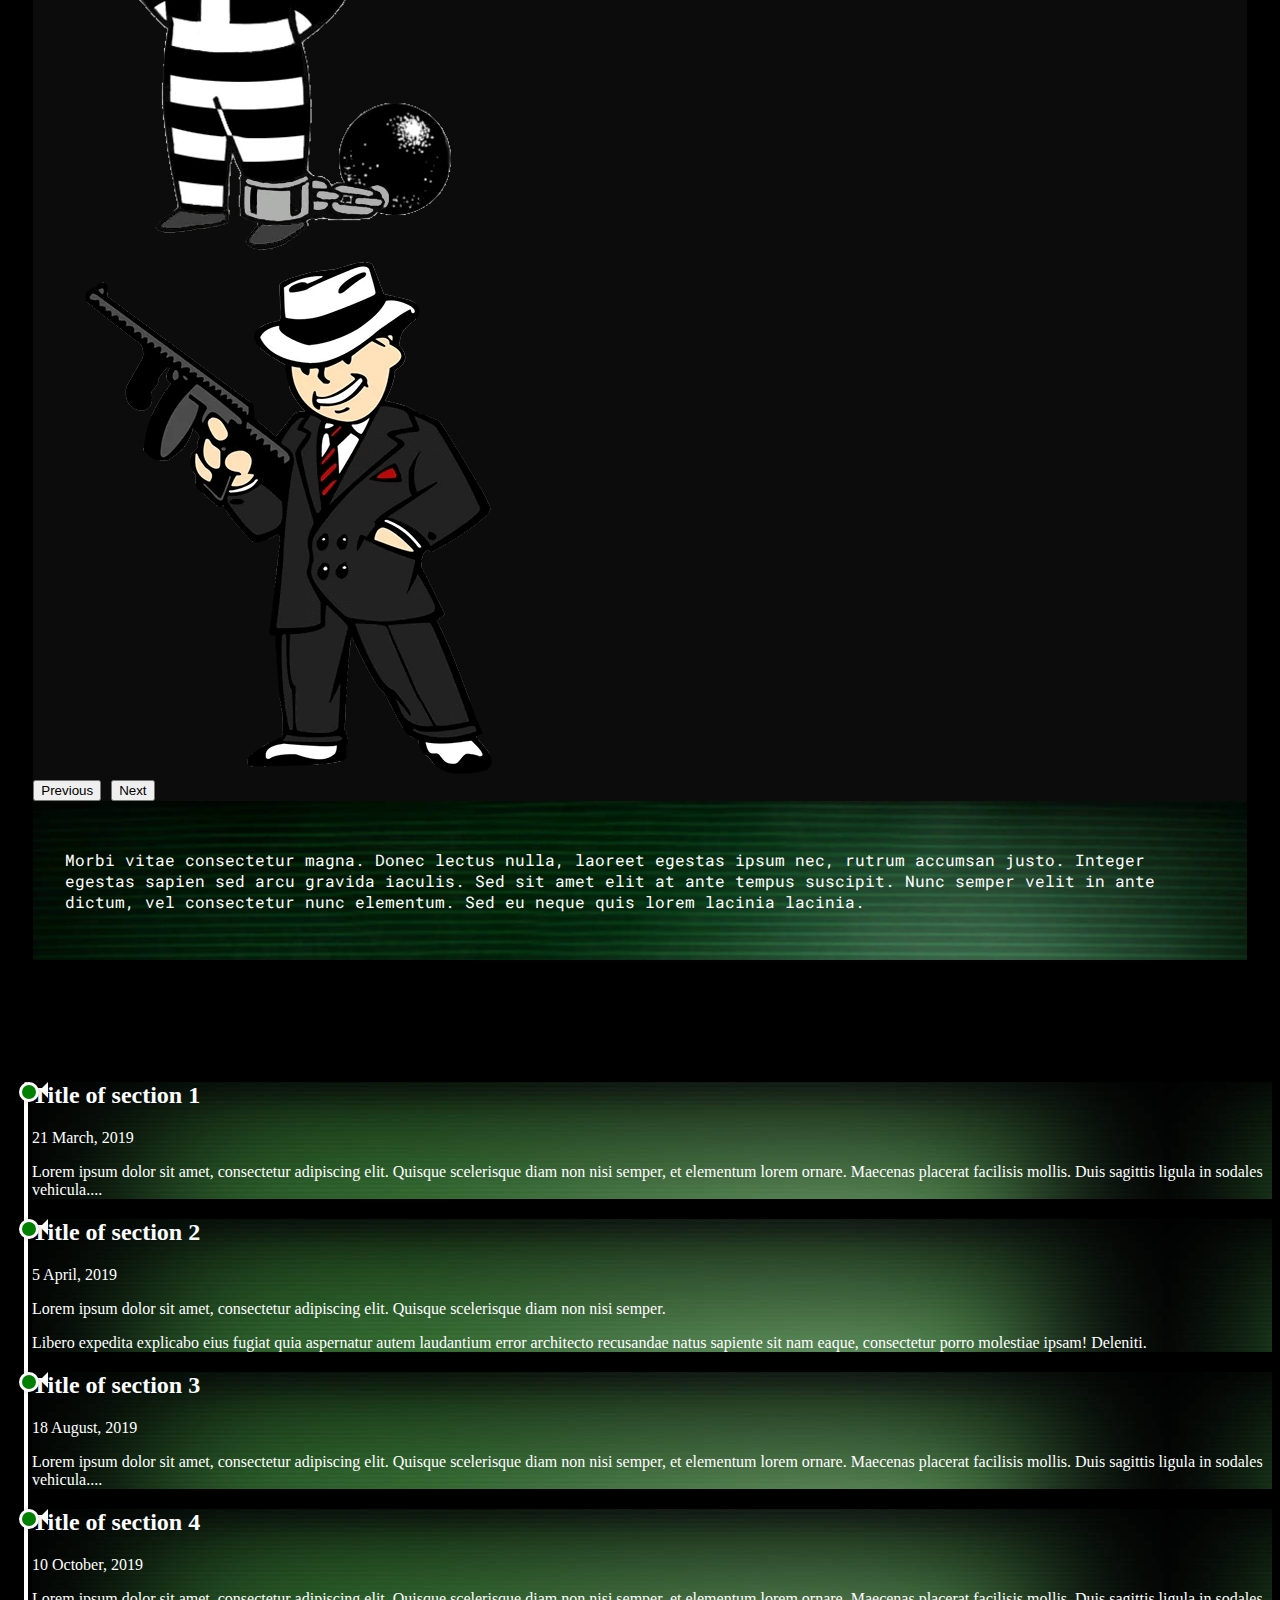
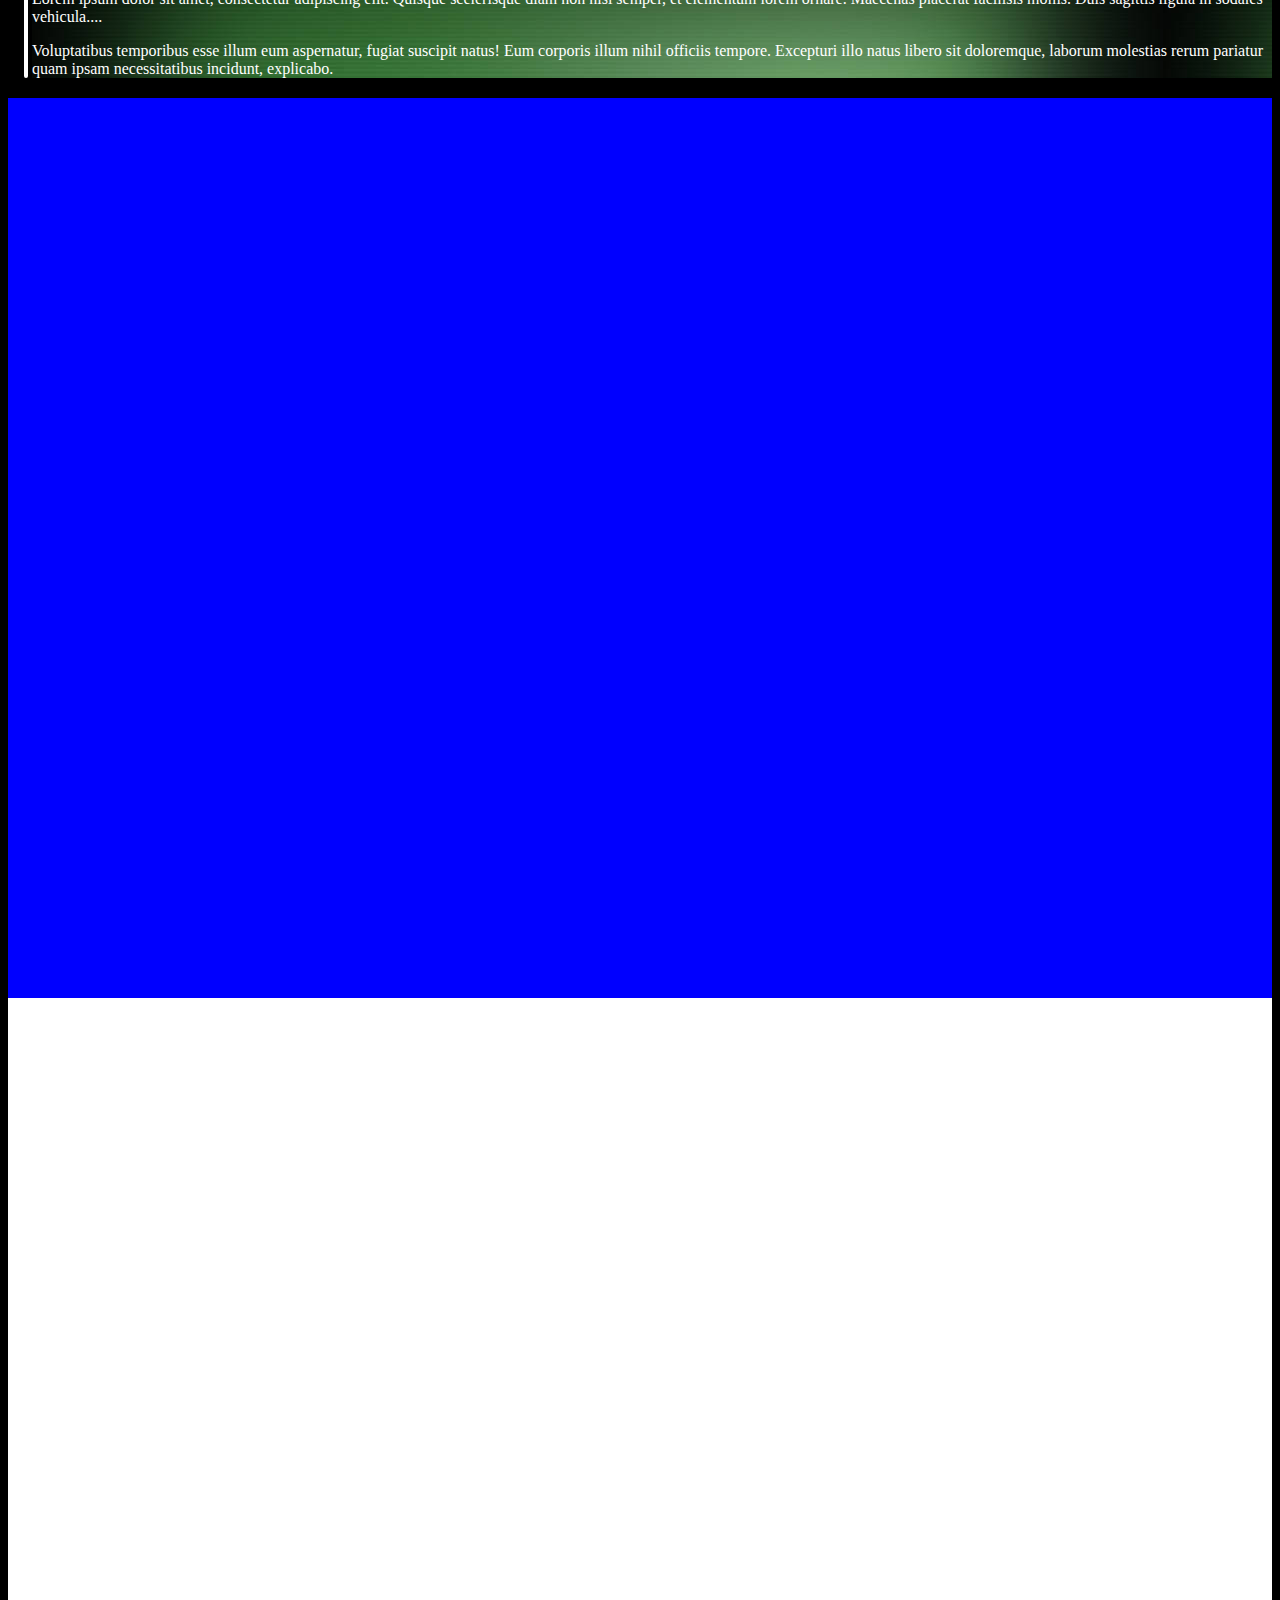
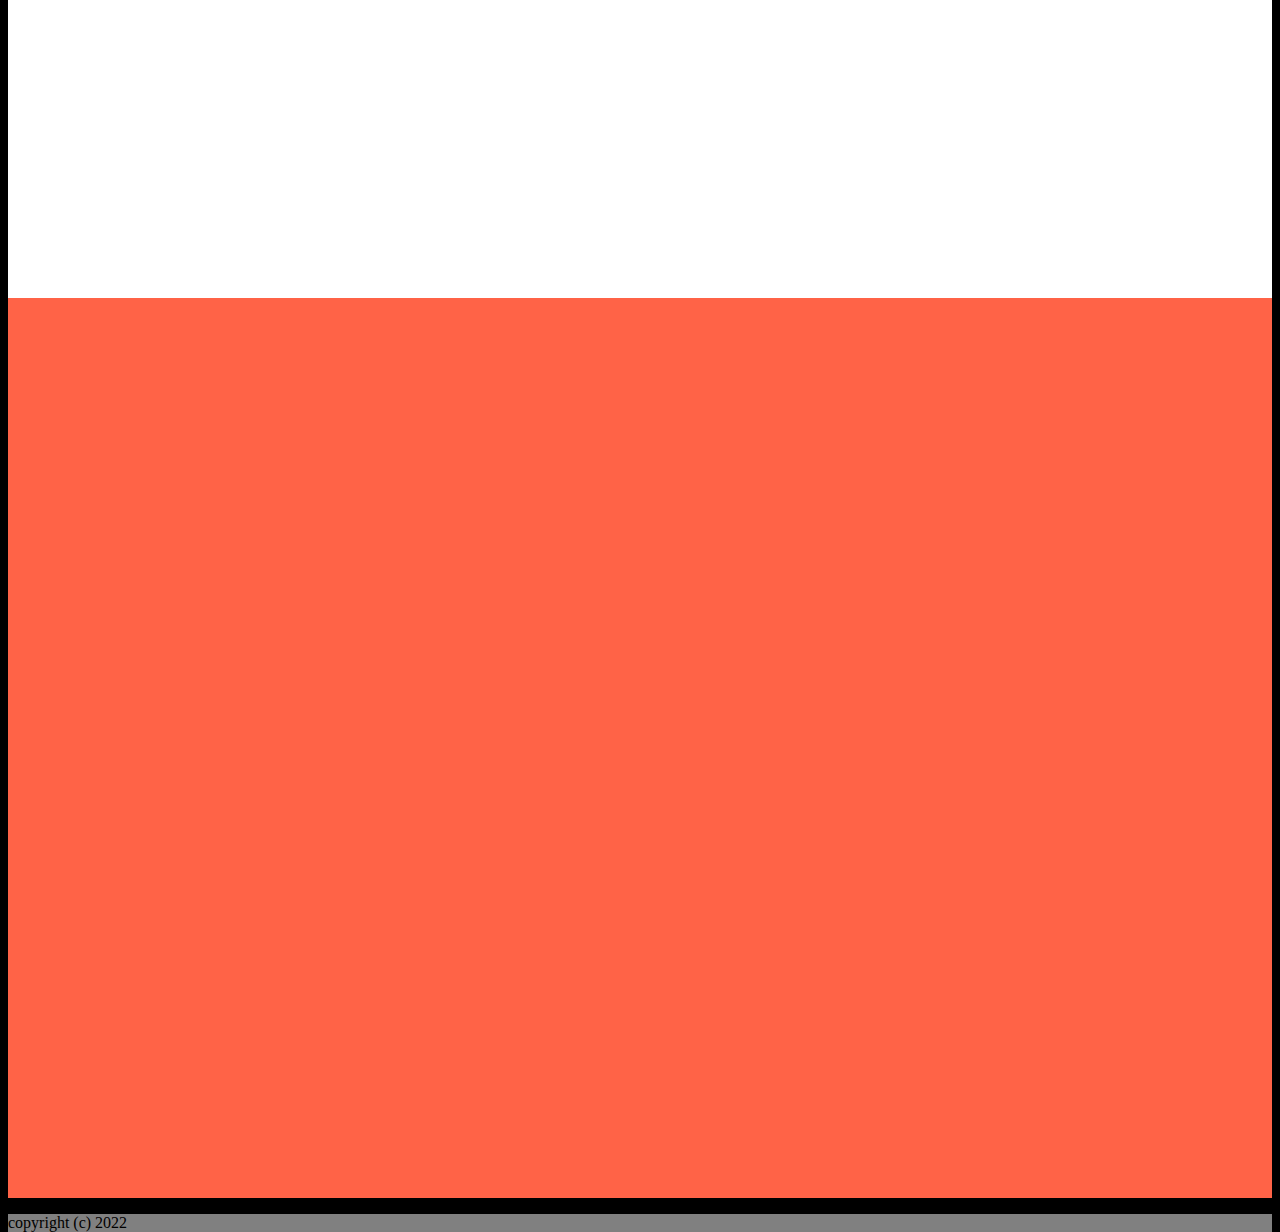
==== commit 38ee2bad: "Roadmap section init" ====
--- a/index.html
+++ b/index.html
@@ -88,15 +88,56 @@
         <!---- /Carousel ---->
 
       </div>
-      <div class="col-4 font-effect-neon">
+      <div class="col-4  terminal-right">
         <p>Morbi vitae consectetur magna. Donec lectus nulla, laoreet egestas ipsum nec, rutrum accumsan justo. Integer egestas sapien sed arcu gravida iaculis. Sed sit amet elit at ante tempus suscipit. Nunc semper velit in ante dictum, vel consectetur nunc elementum. Sed eu neque quis lorem lacinia lacinia. </p>
       </div>
     </div>
   </div>
 </div>
 
+<div class="container py-5">
+      <div class="row text-center text-white mb-5">
+          <div class="col-lg-8 mx-auto">
+              <h1 class="display-4">Roadmap</h1>
+              <p class="lead mb-0">Airdrops and lots and lots... </p>
+              </div>
+          </div><!-- End -->
+
+
+          <div class="row">
+              <div class="col-lg-7 mx-auto">
+
+                  <!-- Timeline -->
+                  <ul class="timeline">
+                      <li class="timeline-item bg-green rounded ml-3 p-4 shadow">
+                          <div class="timeline-arrow"></div>
+                          <h2 class="h5 mb-0">Title of section 1</h2><span class="small text-gray"><i class="fa fa-clock-o mr-1"></i>21 March, 2019</span>
+                          <p class="text-small mt-2 font-weight-light">Lorem ipsum dolor sit amet, consectetur adipiscing elit. Quisque scelerisque diam non nisi semper, et elementum lorem ornare. Maecenas placerat facilisis mollis. Duis sagittis ligula in sodales vehicula....</p>
+                      </li>
+                      <li class="timeline-item bg-green rounded ml-3 p-4 shadow">
+                          <div class="timeline-arrow"></div>
+                          <h2 class="h5 mb-0">Title of section 2</h2><span class="small text-gray"><i class="fa fa-clock-o mr-1"></i>5 April, 2019</span>
+                          <p class="text-small mt-2 font-weight-light">Lorem ipsum dolor sit amet, consectetur adipiscing elit. Quisque scelerisque diam non nisi semper.</p>
+                          <p class="text-small mt-2 font-weight-light">Libero expedita explicabo eius fugiat quia aspernatur autem laudantium error architecto recusandae natus sapiente sit nam eaque, consectetur porro molestiae ipsam! Deleniti.</p>
+                      </li>
+                      <li class="timeline-item bg-green rounded ml-3 p-4 shadow">
+                          <div class="timeline-arrow"></div>
+                          <h2 class="h5 mb-0">Title of section 3</h2><span class="small text-gray"><i class="fa fa-clock-o mr-1"></i>18 August, 2019</span>
+                          <p class="text-small mt-2 font-weight-light">Lorem ipsum dolor sit amet, consectetur adipiscing elit. Quisque scelerisque diam non nisi semper, et elementum lorem ornare. Maecenas placerat facilisis mollis. Duis sagittis ligula in sodales vehicula....</p>
+                      </li>
+                      <li class="timeline-item bg-green rounded ml-3 p-4 shadow">
+                          <div class="timeline-arrow"></div>
+                          <h2 class="h5 mb-0">Title of section 4</h2><span class="small text-gray"><i class="fa fa-clock-o mr-1"></i>10 October, 2019</span>
+                          <p class="text-small mt-2 font-weight-light">Lorem ipsum dolor sit amet, consectetur adipiscing elit. Quisque scelerisque diam non nisi semper, et elementum lorem ornare. Maecenas placerat facilisis mollis. Duis sagittis ligula in sodales vehicula....</p>
+                          <p class="text-small mt-2 font-weight-light">Voluptatibus temporibus esse illum eum aspernatur, fugiat suscipit natus! Eum corporis illum nihil officiis tempore. Excepturi illo natus libero sit doloremque, laborum molestias rerum pariatur quam ipsam necessitatibus incidunt, explicabo.</p>
+                      </li>
+                  </ul><!-- End -->
+
+              </div>
+          </div>
+      </div>
+
 <div class="bunker roadmap">
-
 </div>
 
 <div class="bunker crew">
--- a/css/master.css
+++ b/css/master.css
@@ -17,7 +17,14 @@
   background-color: #0b0c0b;
   margin:2%;
   font-family: 'Roboto Mono';
-  color:green;
+  color:white;
+}
+.terminal-right{
+  padding: 2em;
+  background-image: url("fallout.jpg");
+  background-repeat: no-repeat;
+  background-size: cover;
+  background-origin: border-box;
 }
 .roadmap{
   background-color: blue;
@@ -90,3 +97,62 @@
 }
 
 /* ******************** /Header Video ************************ */
+
+/* ******************** Roadmap ************************ */
+
+/* Timeline holder */
+ul.timeline {
+    list-style-type: none;
+    position: relative;
+    padding-left: 1.5rem;
+
+}
+
+ /* Timeline vertical line */
+ul.timeline:before {
+    content: ' ';
+    background: #fff;
+    display: inline-block;
+    position: absolute;
+    left: 16px;
+    width: 4px;
+    height: 100%;
+    z-index: 400;
+    border-radius: 1rem;
+}
+
+li.timeline-item {
+    margin: 20px 0;
+}
+
+/* Timeline item arrow */
+.timeline-arrow {
+    border-top: 0.5rem solid transparent;
+    border-right: 0.5rem solid #fff;
+    border-bottom: 0.5rem solid transparent;
+    display: block;
+    position: absolute;
+    left: 2rem;
+}
+
+/* Timeline item circle marker */
+li.timeline-item::before {
+    content: ' ';
+    background: green;
+    display: inline-block;
+    position: absolute;
+    border-radius: 50%;
+    border: 3px solid #fff;
+    left: 11px;
+    width: 14px;
+    height: 14px;
+    z-index: 400;
+    box-shadow: 0 0 5px rgba(0, 0, 0, 0.2);
+}
+.bg-green{
+  --bs-bg-opacity: 1;
+  background-color: green;
+  background-image: url("lightterminal.jpg");
+  color: white;
+}
+/* ******************** /Roadmap ************************ */
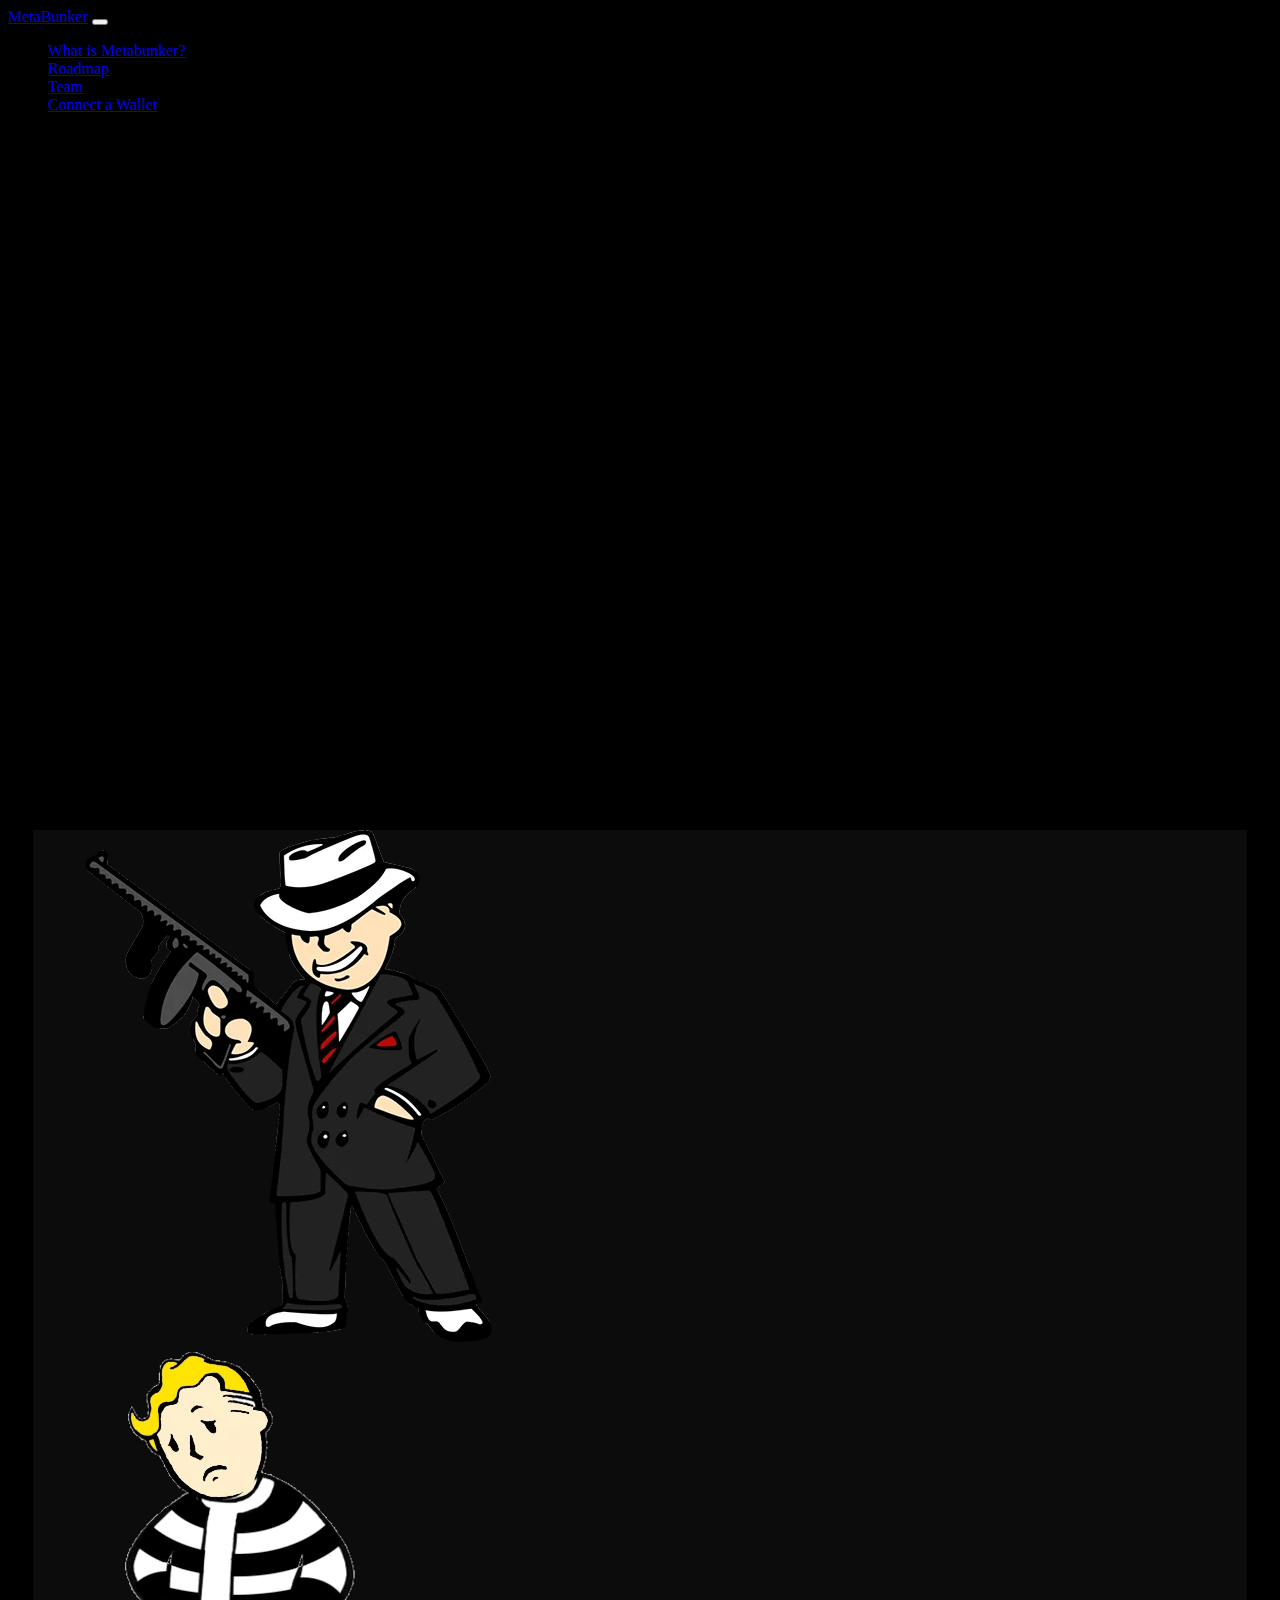
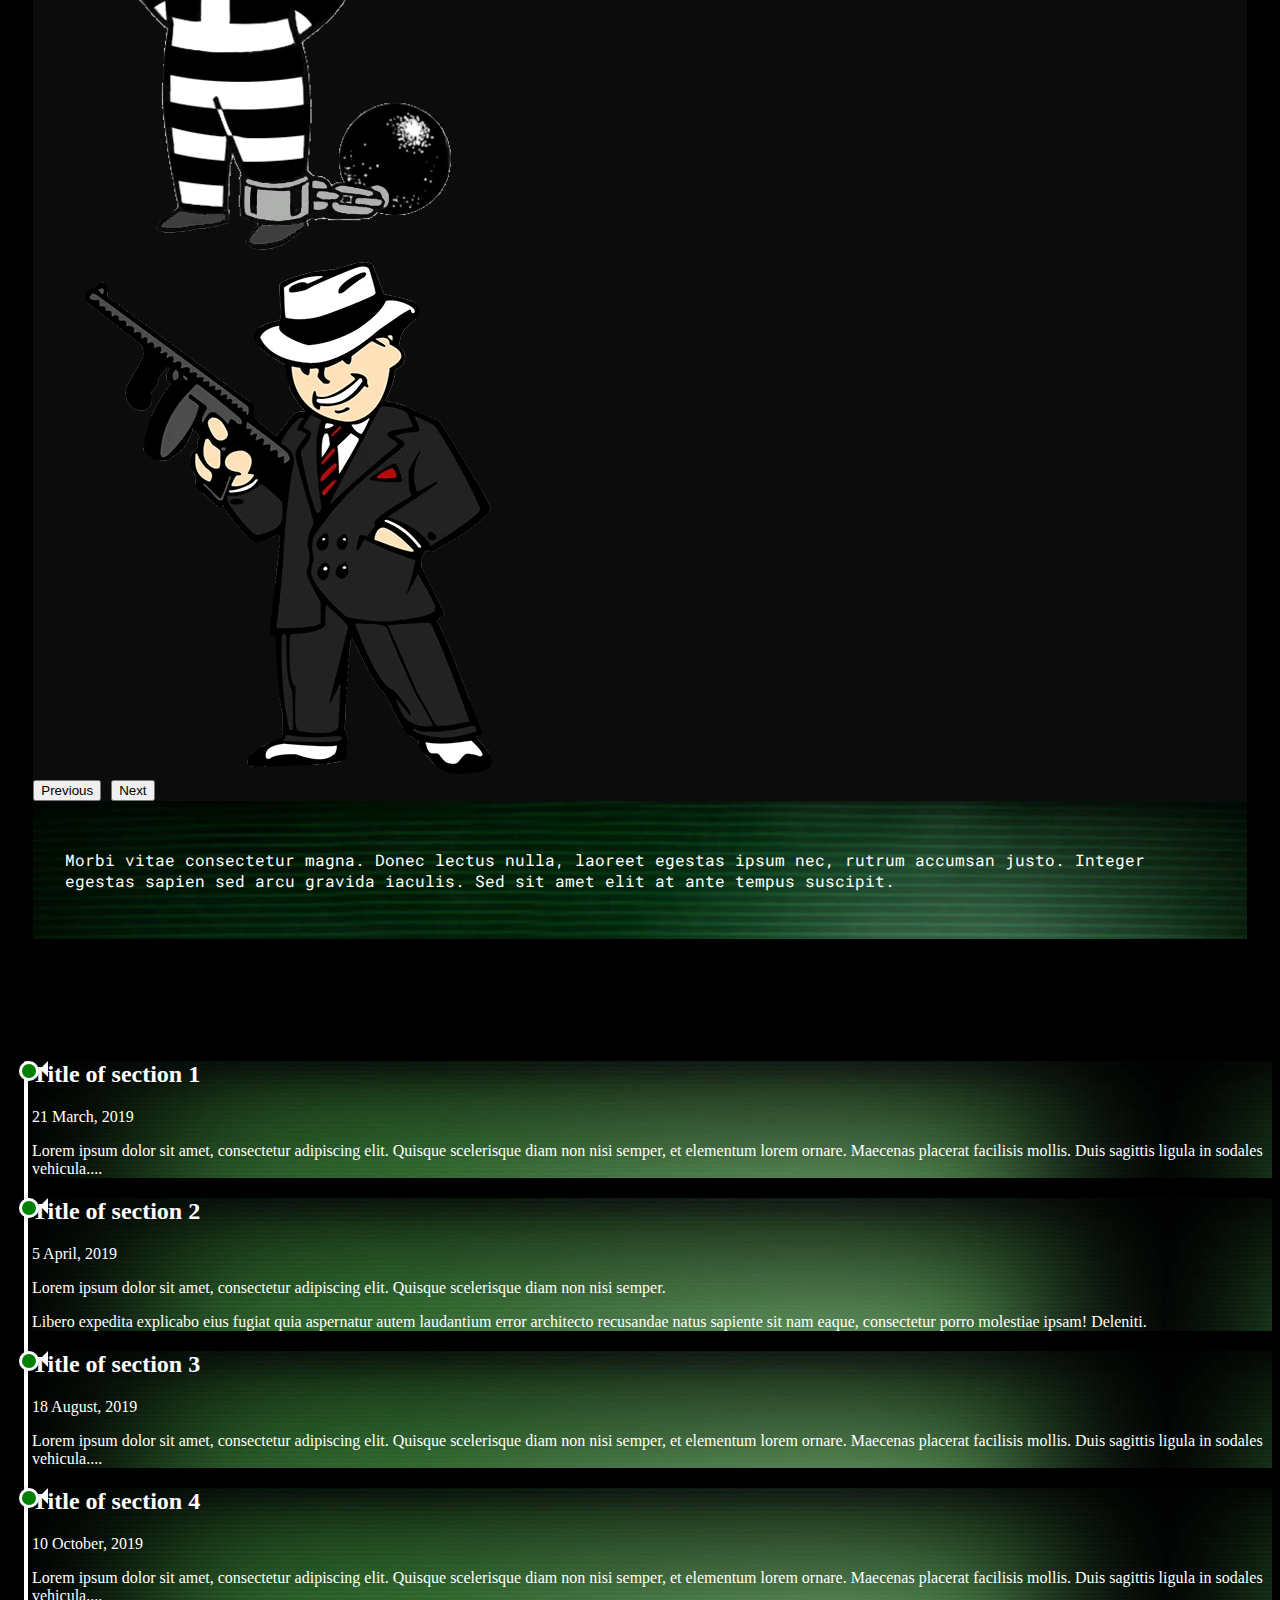
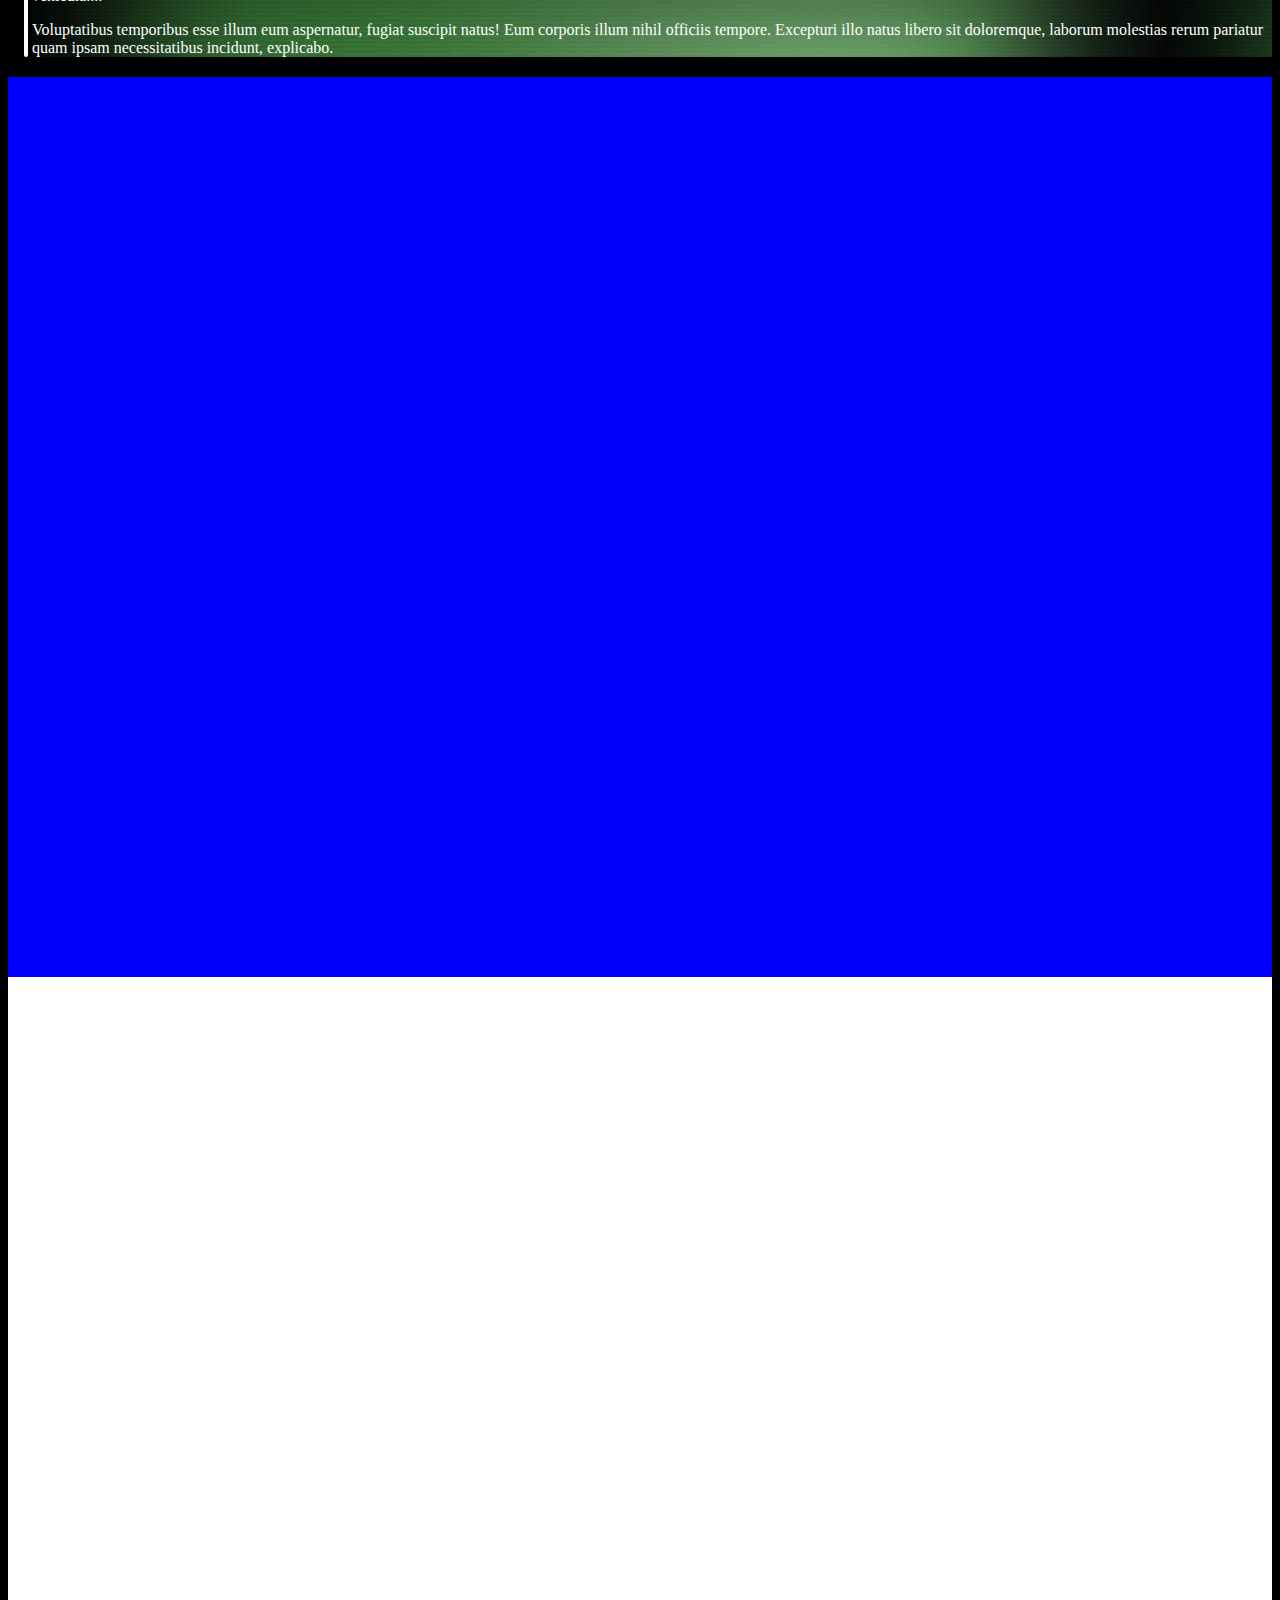
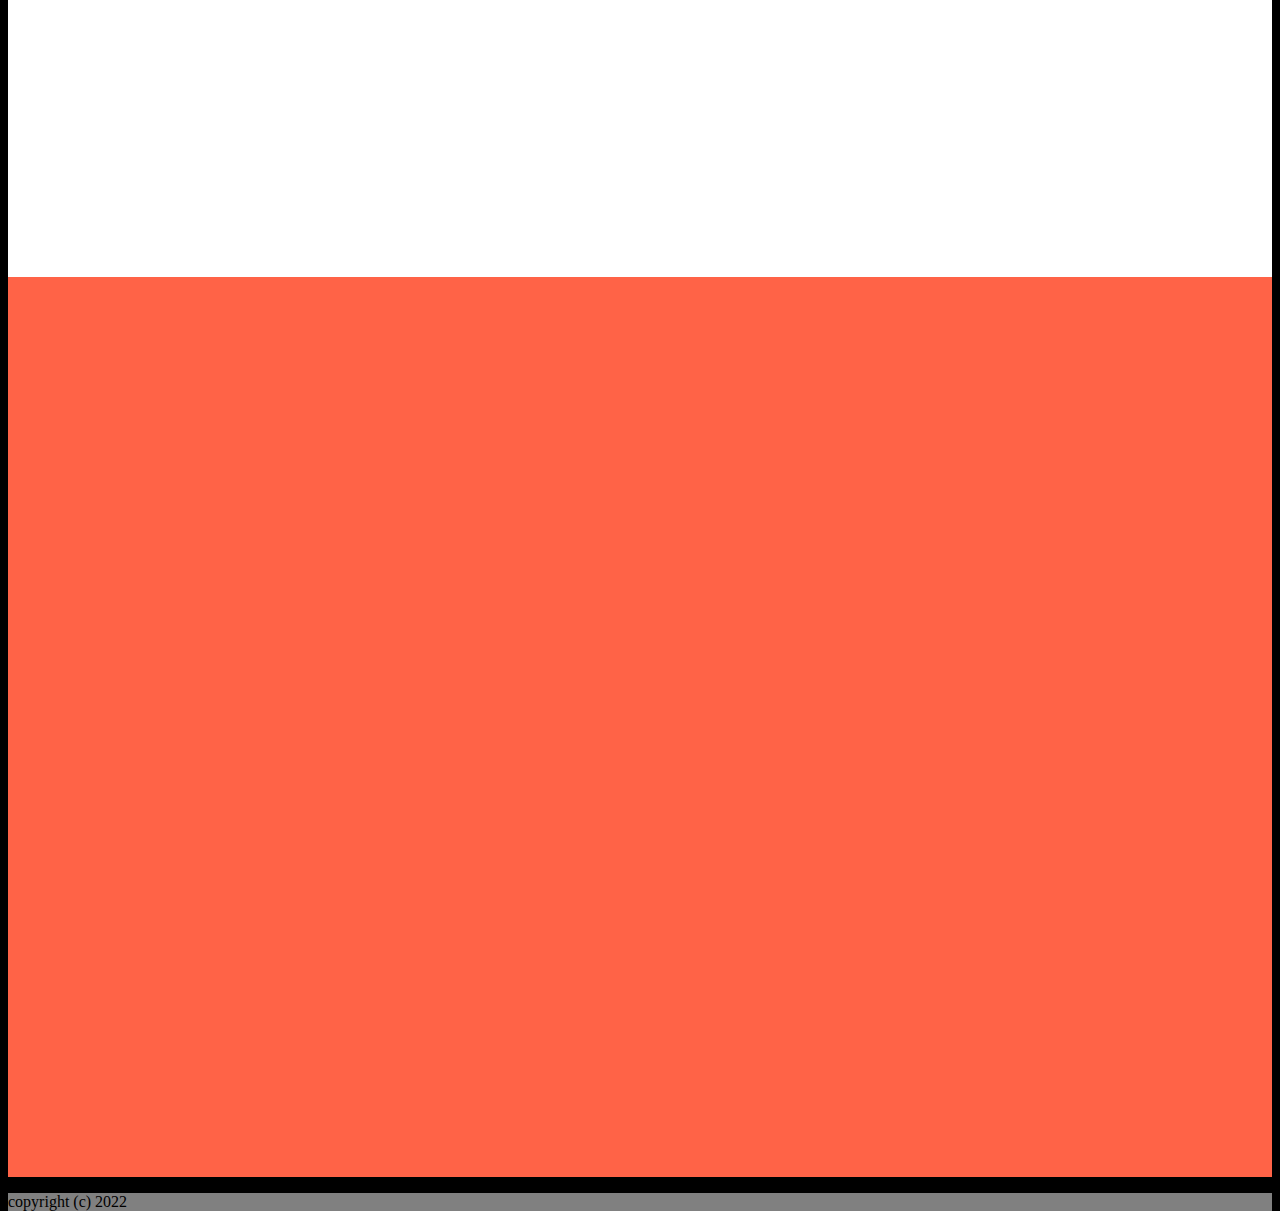
==== commit fc8b9e7f: "column adjustments" ====
--- a/index.html
+++ b/index.html
@@ -62,7 +62,7 @@
 <div class=" terminal">
   <div class="container">
     <div class="row align-items-center">
-      <div class="col-8">
+      <div class="col-md">
         <!---- Carousel ---->
         <div id="carouselExampleControls" class="carousel slide" data-mdb-ride="carousel">
           <div class="carousel-inner">
@@ -88,8 +88,8 @@
         <!---- /Carousel ---->
 
       </div>
-      <div class="col-4  terminal-right">
-        <p>Morbi vitae consectetur magna. Donec lectus nulla, laoreet egestas ipsum nec, rutrum accumsan justo. Integer egestas sapien sed arcu gravida iaculis. Sed sit amet elit at ante tempus suscipit. Nunc semper velit in ante dictum, vel consectetur nunc elementum. Sed eu neque quis lorem lacinia lacinia. </p>
+      <div class="col-sm  terminal-right">
+        <p>Morbi vitae consectetur magna. Donec lectus nulla, laoreet egestas ipsum nec, rutrum accumsan justo. Integer egestas sapien sed arcu gravida iaculis. Sed sit amet elit at ante tempus suscipit. </p>
       </div>
     </div>
   </div>
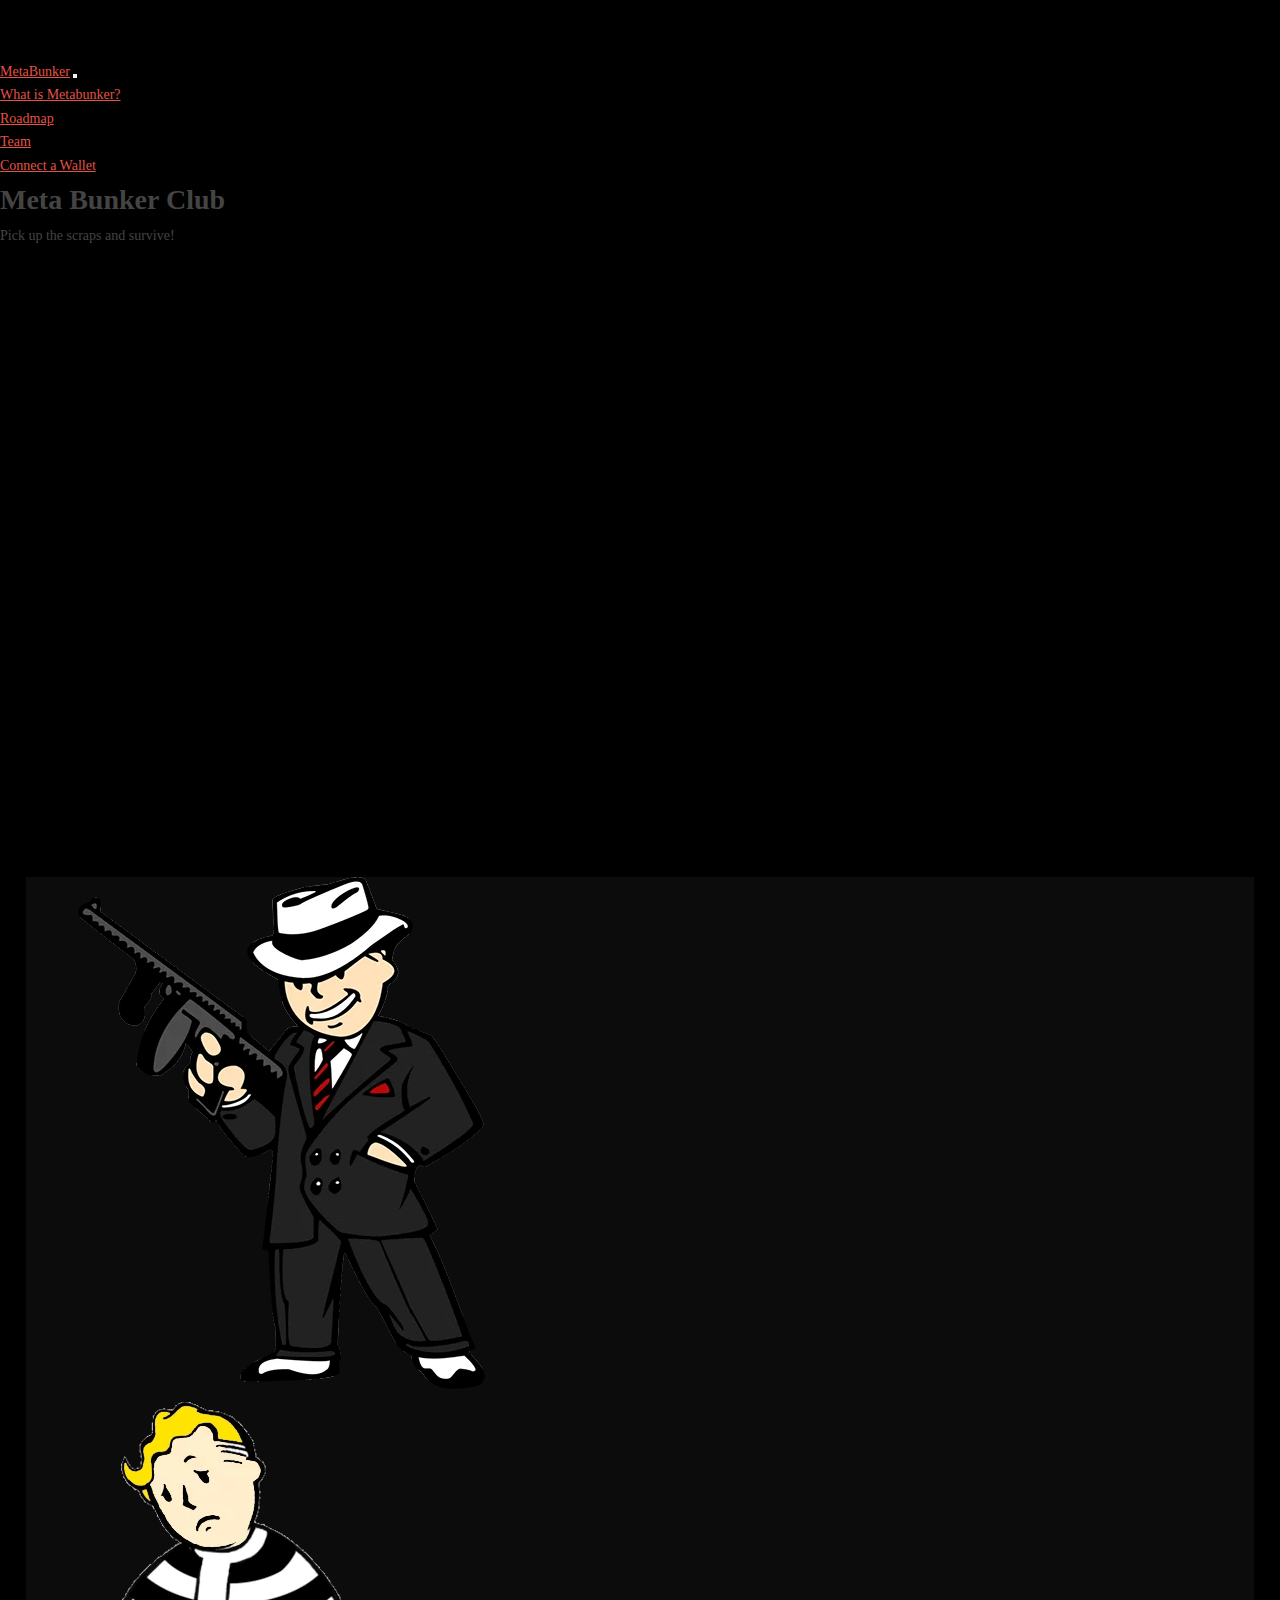
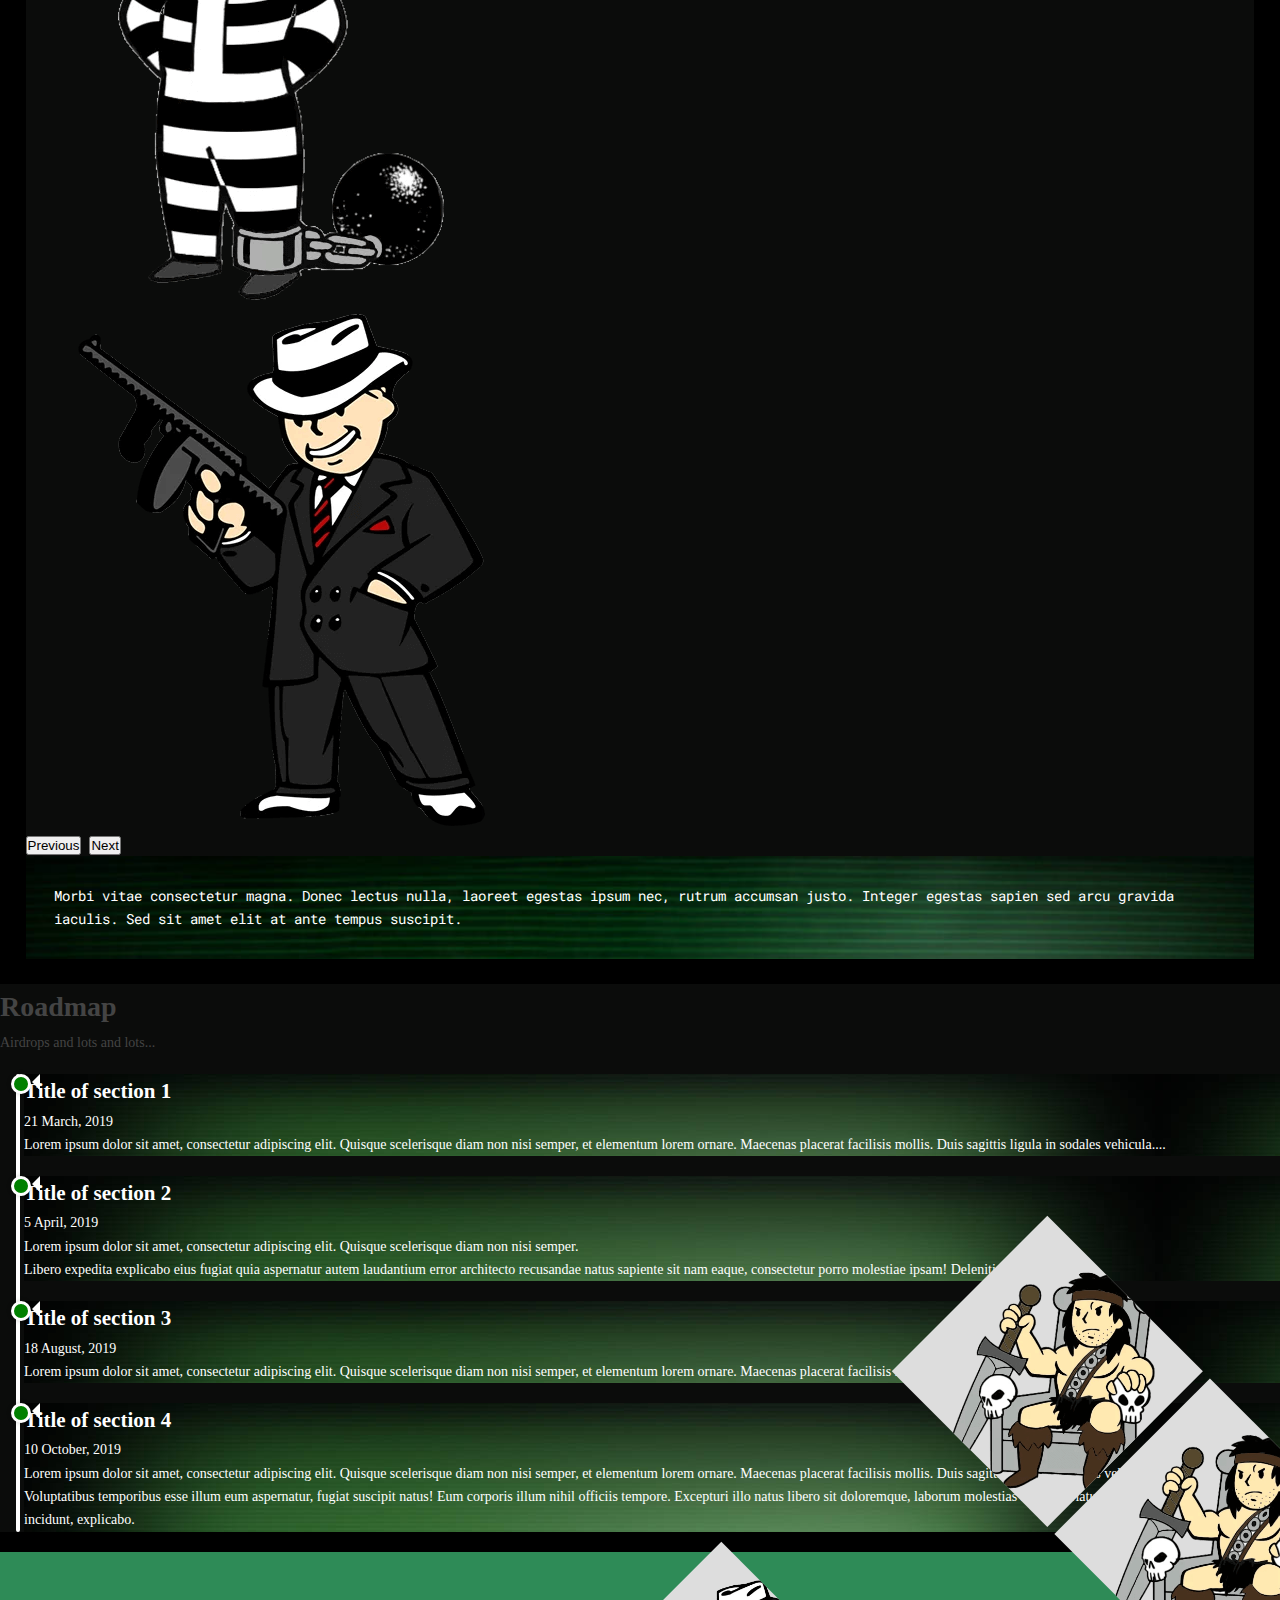
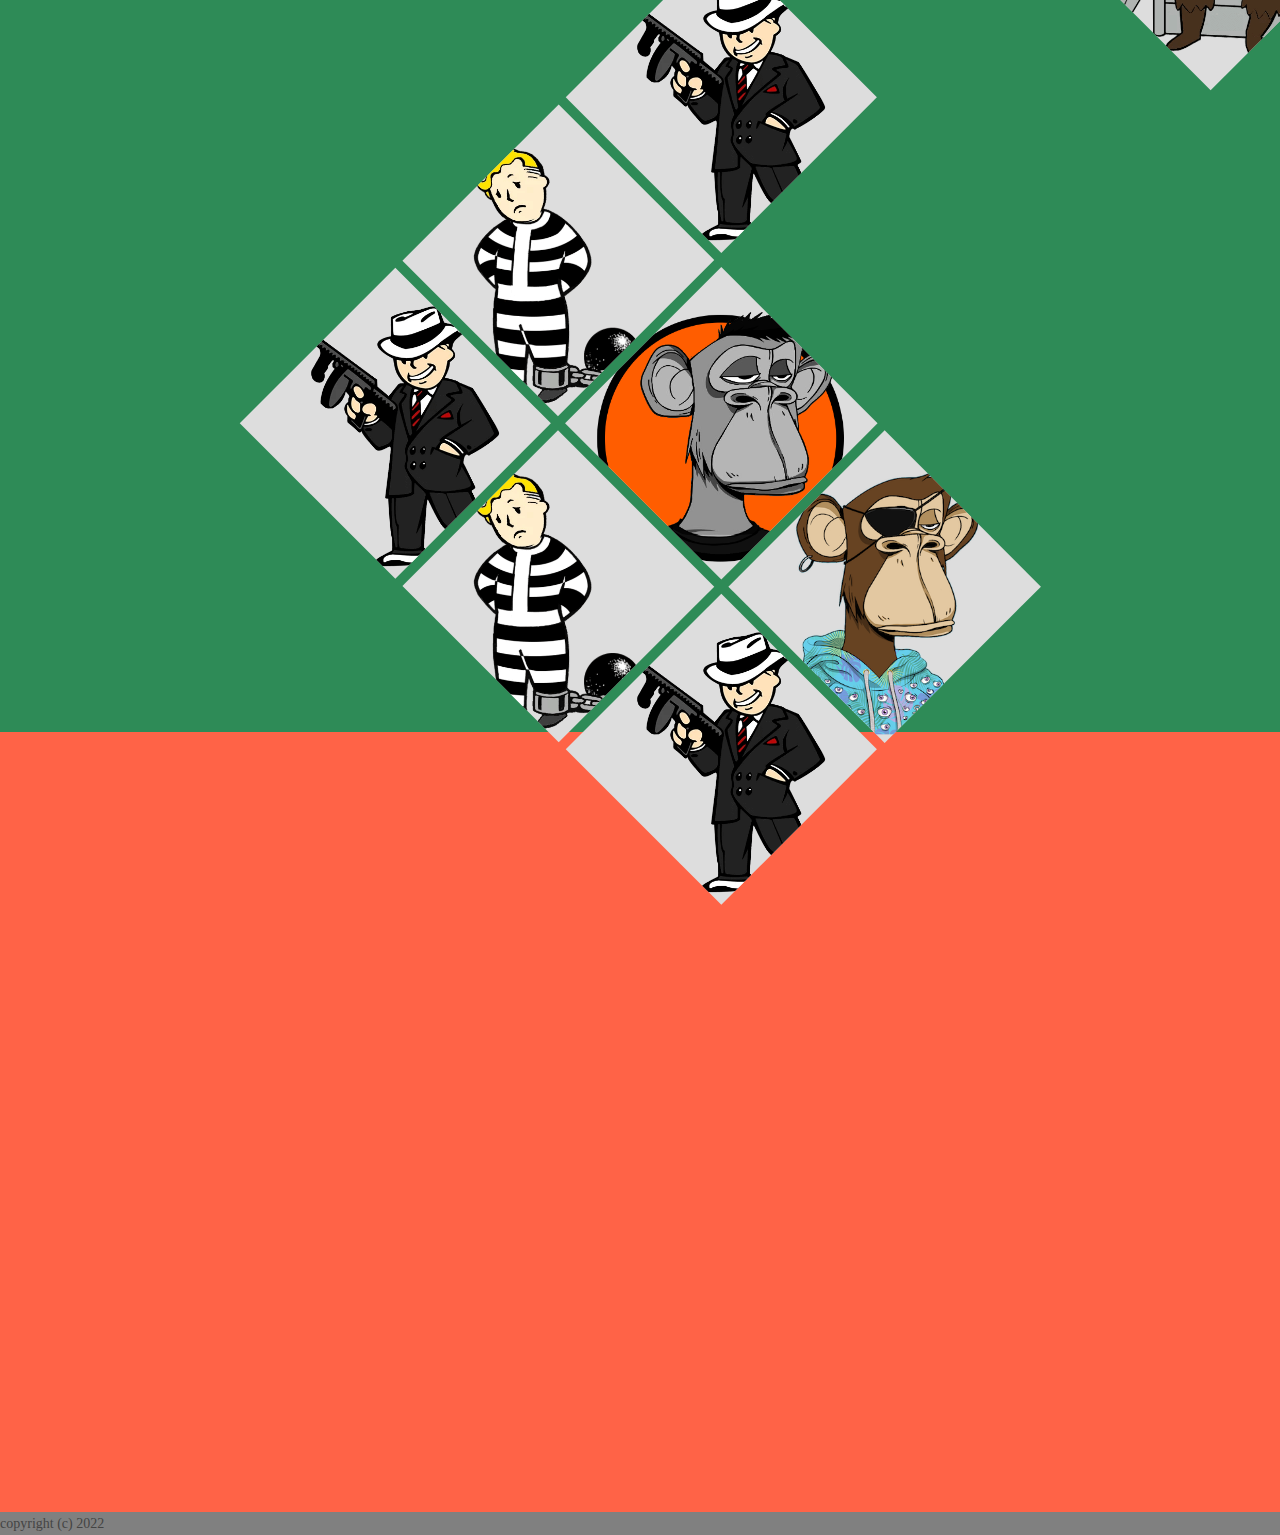
==== commit 5c371442: "crew" ====
--- a/index.html
+++ b/index.html
@@ -95,6 +95,9 @@
   </div>
 </div>
 
+
+<div class="roadmap ">
+
 <div class="container py-5">
       <div class="row text-center text-white mb-5">
           <div class="col-lg-8 mx-auto">
@@ -136,12 +139,120 @@
               </div>
           </div>
       </div>
-
-<div class="bunker roadmap">
-</div>
+</div>
+
 
 <div class="bunker crew">
-
+  <!----CREW----->
+    <div class="container">
+      <div class="row flex-center sm-no-flex">
+
+        <div class="pull-right sm-no-float col-md-8">
+          <ul class="team-members">
+            <!-- single member row starts -->
+            <li class="clearfix">
+              <div class="member-details">
+                <div>
+                  <img src="media/images/gangster.png" alt="UI Designer">
+                  <div class="member-info">
+                    <h3>John Doe</h3>
+                    <p>UI Designer</p>
+                  </div>
+                </div>
+              </div>
+
+              <div class="member-details">
+                <div>
+                  <img src="media/images/prisoner.png" alt="UI Designer">
+                  <div class="member-info">
+                    <h3>John Doe</h3>
+                    <p>UI Designer</p>
+                  </div>
+                </div>
+              </div>
+
+              <div class="member-details">
+                <div>
+                  <img src="media/images/gangster.png" alt="UI Designer">
+                  <div class="member-info">
+                    <h3>John Doe</h3>
+                    <p>UI Designer</p>
+                  </div>
+                </div>
+              </div>
+            </li><!-- /single member row ends -->
+
+            <!-- single member row starts -->
+            <li class="clearfix">
+              <div class="member-details">
+                <div>
+                  <img src="media/images/rebelking.png" alt="UI Designer">
+                  <div class="member-info">
+                    <h3>John Doe</h3>
+                    <p>UI Designer</p>
+                  </div>
+                </div>
+              </div>
+
+              <div class="member-details">
+                <div>
+                  <img src="media/images/prisoner.png" alt="UI Designer">
+                  <div class="member-info">
+                    <h3>John Doe</h3>
+                    <p>UI Designer</p>
+                  </div>
+                </div>
+              </div>
+
+              <div class="member-details">
+                <div>
+                  <img src="media/ape3.png" alt="UI Designer">
+                  <div class="member-info">
+                    <h3>John Doe</h3>
+                    <p>UI Designer</p>
+                  </div>
+                </div>
+              </div>
+            </li><!-- /single member row ends -->
+
+            <!-- single member row starts -->
+            <li class="clearfix">
+              <div class="member-details">
+                <div>
+                  <img src="media/images/rebelking.png" alt="UI Designer">
+                  <div class="member-info">
+                    <h3>John Doe</h3>
+                    <p>UI Designer</p>
+                  </div>
+                </div>
+              </div>
+
+              <div class="member-details">
+                <div>
+                  <img src="media/images/gangster.png" alt="UI Designer">
+                  <div class="member-info">
+                    <h3>John Doe</h3>
+                    <p>UI Designer</p>
+                  </div>
+                </div>
+              </div>
+
+              <div class="member-details">
+                <div>
+                  <img src="media/ape2.png" alt="UI Designer">
+                  <div class="member-info">
+                    <h3>John Doe</h3>
+                    <p>UI Designer</p>
+                  </div>
+                </div>
+              </div>
+            </li><!-- /single member row ends -->
+
+          </ul><!-- /end team-photos -->
+
+      </div><!-- /end row -->
+    </div><!-- /end container -->
+</div>
 </div>
 
 <div class="bunker faq">
--- a/css/master.css
+++ b/css/master.css
@@ -27,10 +27,11 @@
   background-origin: border-box;
 }
 .roadmap{
-  background-color: blue;
+  background-color: #0b0c0b;
 }
 .crew{
-  background-color: white;
+  background-color: seagreen;
+  padding: 4rem;
 }
 .faq{
   background-color: tomato;
@@ -156,3 +157,237 @@
   color: white;
 }
 /* ******************** /Roadmap ************************ */
+
+* {
+	margin: 0;
+	padding: 0;
+	box-sizing: border-box;
+}
+
+ul {
+  list-style: none;
+ }
+
+body {
+	font-size: 14px;
+	line-height: 1.67;
+	color: #444;
+	padding: 60px 0;
+}
+
+a {
+	color: #e45245;
+}
+
+a:hover {
+	text-decoration: none;
+}
+
+/*  Team Starts */
+.team-members {
+	transform: rotate(-45deg);
+}
+.team-members li > div {
+	float: left;
+	width: 20%;
+}
+
+.team-members li:nth-child(2) > div:first-child {
+	margin-left: 20%;
+}
+
+.team-members li:last-child > div:first-child {
+	margin-left: 40%;
+}
+
+.member-details > div {
+	background-color: #ddd;
+	margin: 5px;
+}
+.member-details img {
+	transform: rotate(45deg) translate(0, 15px) scale(1.2);
+	display: block;
+	width: 100%;
+	height: 100%;
+}
+
+/* hover content - style */
+.member-details > div {
+	position: relative;
+	overflow: hidden;
+}
+
+.member-info {
+	position: absolute;
+	top: 50%;
+	transform: rotate(45deg) translate(-12px, 15px);
+	left: 0;
+	right: 0;
+	z-index: 2;
+	text-align: center;
+}
+
+.member-info h3,
+.member-info p {
+	margin: 0;
+	color: #fff;
+	position: relative;
+	opacity: 0;
+	visibility: hidden;
+}
+
+.member-info h3 {
+	text-transform: uppercase;
+	font-size: 14px;
+	font-weight: 400;
+	top: -100px;
+}
+
+.member-info p {
+	font-weight: 300;
+	font-size: 12px;
+	bottom: -150px;
+}
+
+.member-details > div:after {
+	content: '';
+	background-image: linear-gradient(45deg, rgba(228, 82, 69, .8) 50%, transparent 50%);
+	position: absolute;
+	top: 0;
+	bottom: 0;
+	left: 0;
+	right: 0;
+	z-index: 1;
+	opacity: 0;
+	visibility: hidden;
+}
+
+/* hover content - onhover */
+.member-details *,
+.member-details > div:after {
+	cursor: pointer;
+	transition: all .4s ease;
+}
+
+.member-details:hover *,
+.member-details:hover > div:after {
+	opacity: 1;
+	visibility: visible;
+}
+
+.member-details:hover .member-info h3 {
+	top: 0;
+}
+
+.member-details:hover .member-info p {
+	bottom: 0;
+}
+
+/* Team overview */
+.team-overview {
+	padding-right: 15px;
+}
+.team-overview h2 {
+	text-transform: uppercase;
+	font-size: 22px;
+	font-weight: 700;
+	margin-bottom: 5px;
+}
+
+.team-overview > a {
+	margin-bottom: 30px;
+	display: block;
+}
+
+.team-overview > a:before {
+	content: '';
+	width: 10px;
+	height: 2px;
+	position: relative;
+	top: -3px;
+	margin-right: 5px;
+	background-color: #ccc;
+	display: inline-block;
+}
+
+
+/* For centering elements - optional - Can use table,tablecell instead */
+.flex-center {
+	display: flex;
+	flex-direction: row;
+	justify-content: center;
+	align-items: center;
+}
+
+.flex-center > div:first-child {
+	order: 2;
+}
+
+/* RESPONSIVE */
+@media only screen and (max-width : 992px) {
+	.sm-no-flex {
+		display: block;
+	}
+	.sm-no-float {
+		float: none !important;
+	}
+	.sm-text-center {
+		text-align: center;
+	}
+}
+
+@media only screen and (max-width : 550px) {
+	.team-members li {
+		text-align: center;
+	}
+	.team-members li > div {
+		float: none;
+		display: inline-block;
+		width: 30%;
+		margin: 0 !important;
+	}
+	.team-members {
+		transform: rotate(0);
+	}
+	.member-details img {
+		transform: rotate(0) translate(0, 0);
+	}
+	.team-overview {
+		padding: 15px;
+	}
+
+}
+
+@media only screen and (max-width : 399px) {
+	.team-members li > div {
+		width: 48%;
+	}
+}
+
+/* extra */
+.copyright {
+	text-align: center;
+	margin-top: 30px;
+	font-size: 1.6rem;
+	background-color: #eee;
+}
+.copyright a {
+	display: inline-block;
+	padding: 10px 2px;
+}
+.upwork {
+	color: #37a000;
+}
+.upwork:after {
+	content: '/';
+	margin-left: 10px;
+}
+.fiverr {
+	color: #1dbf73;
+}
+.copyright .triplebyte {
+	display: block;
+	padding-top: 0;
+	color: #344759;
+	text-decoration: underline;
+}
